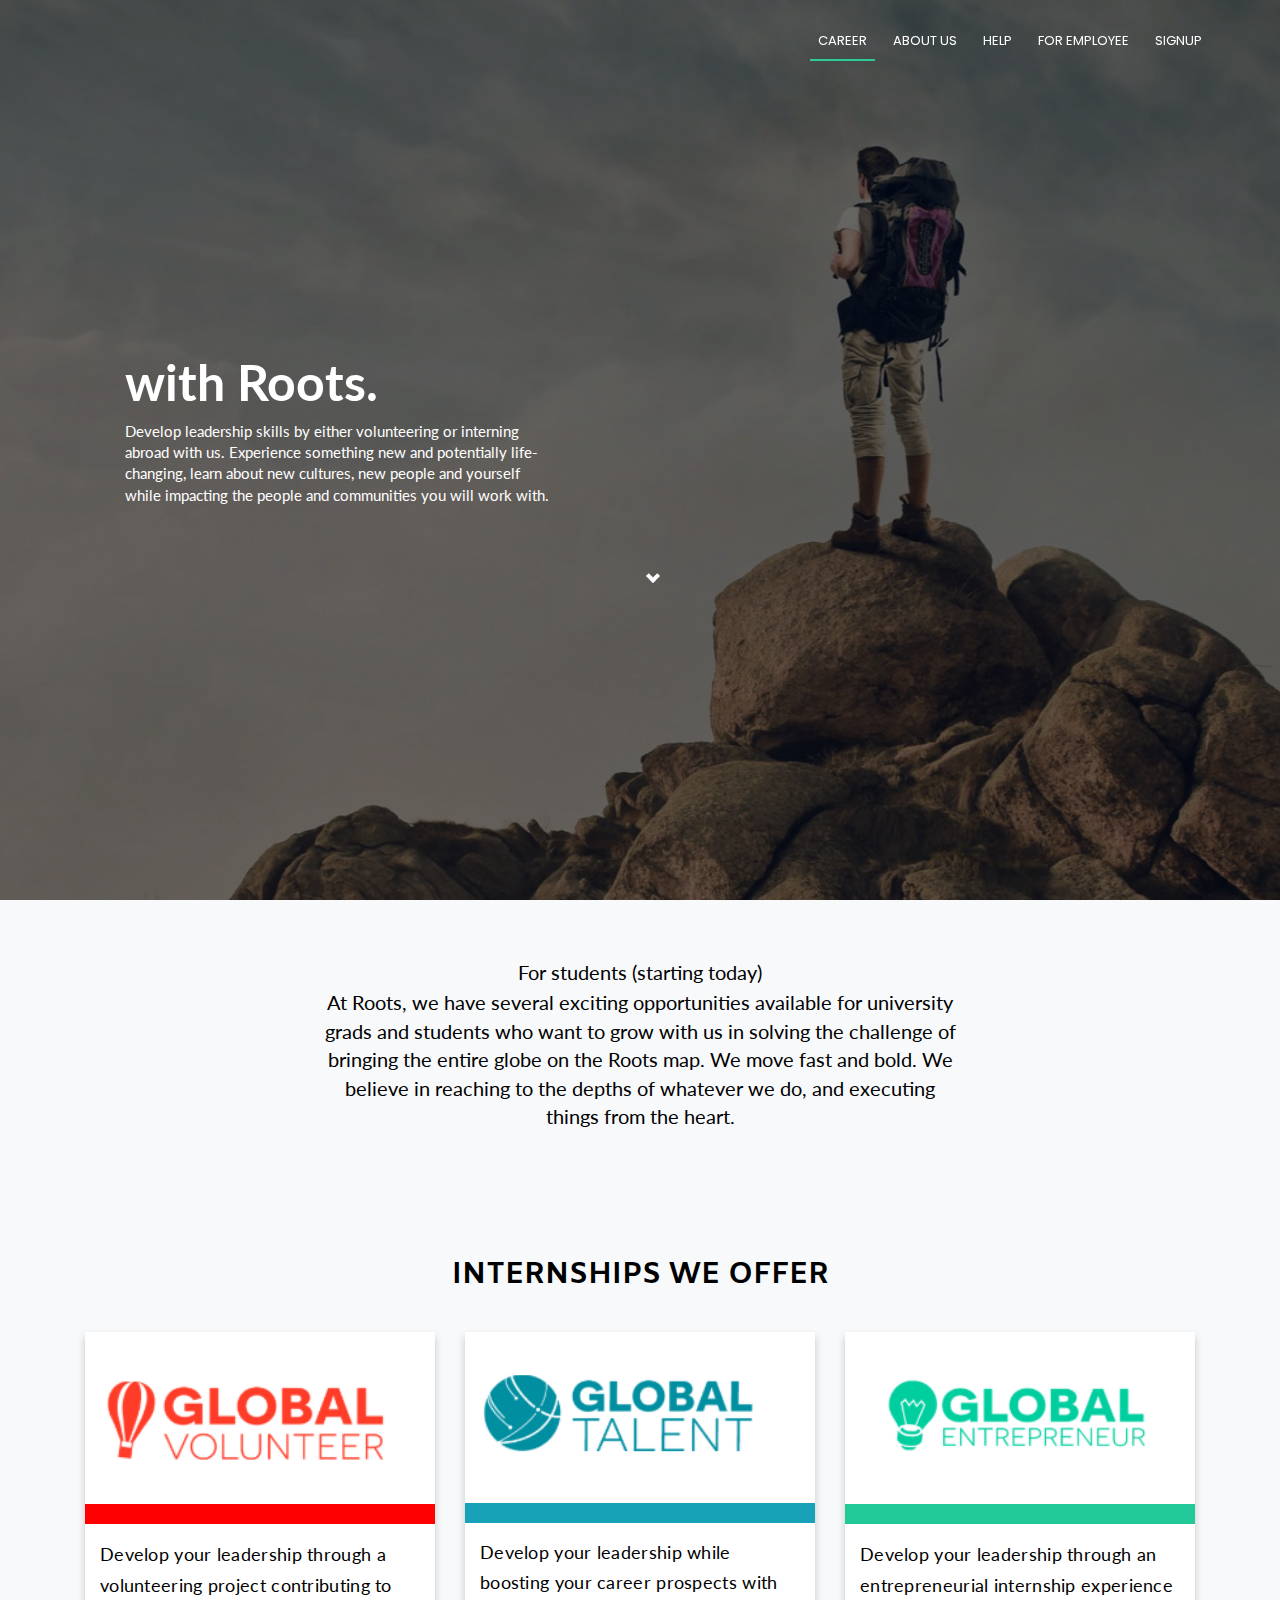
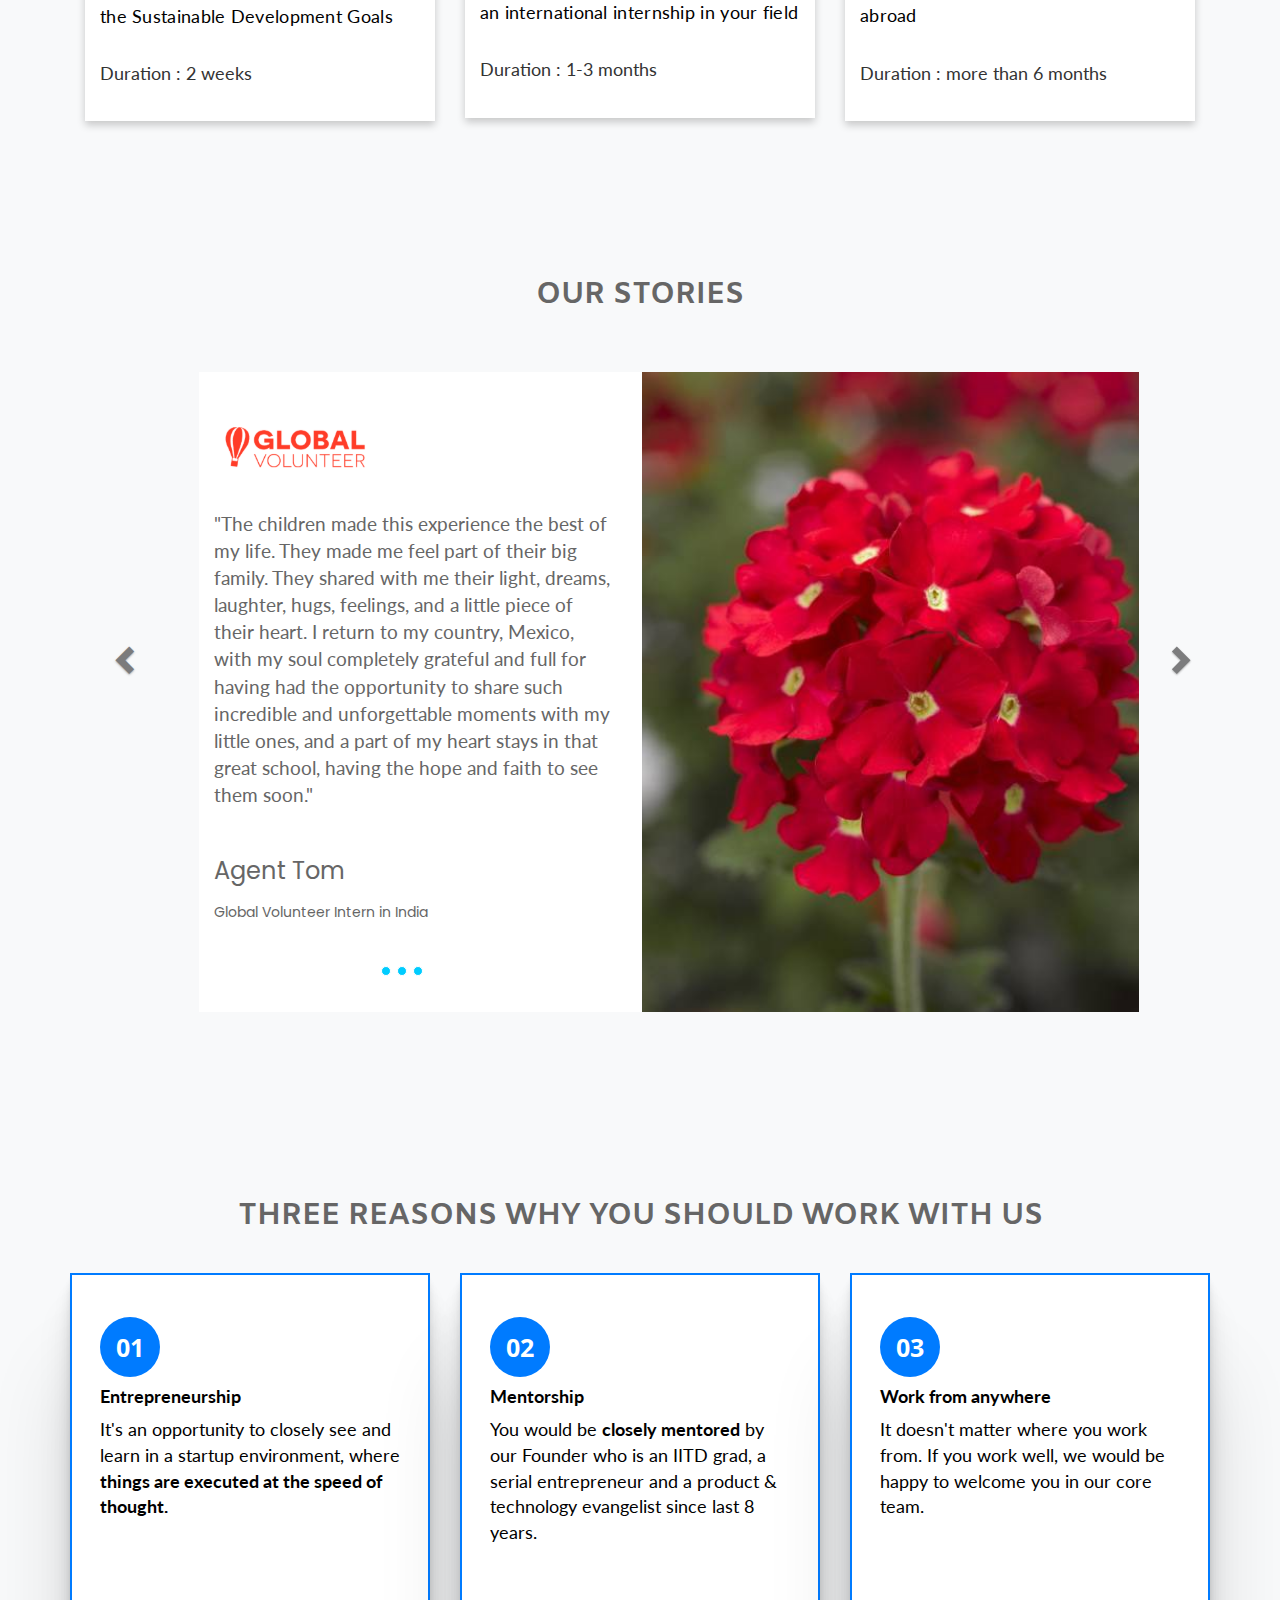
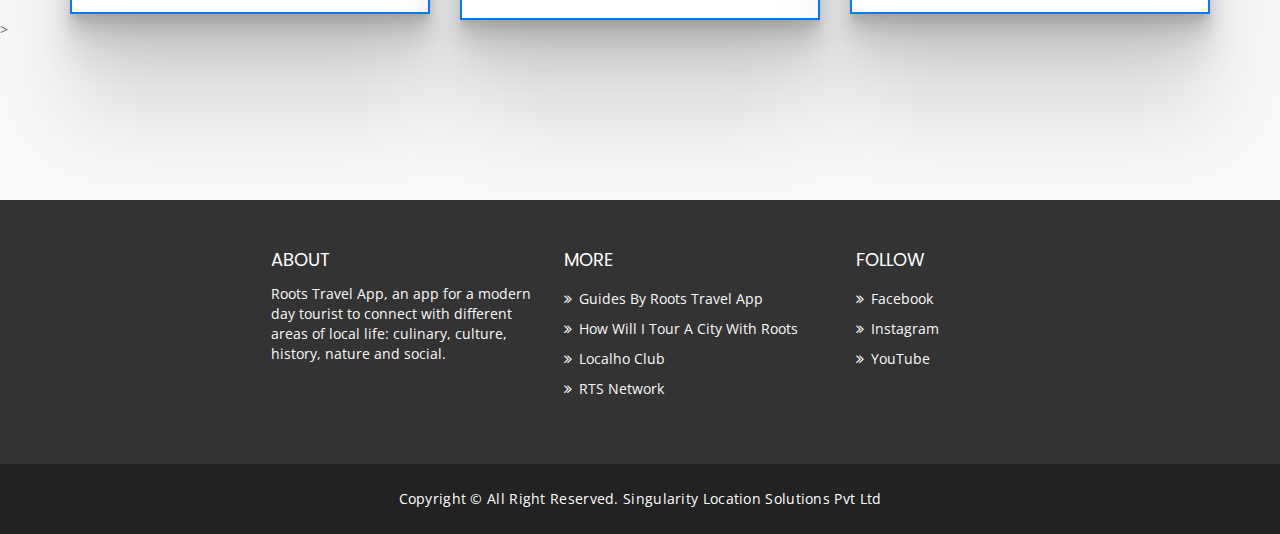
==== index.html @ 1eeaf6f6 "third commit" ====
<!DOCTYPE html>
<html lang="en">
  <head>
    <meta charset="utf-8">
    <meta http-equiv="X-UA-Compatible" content="IE=edge">
    <meta name="viewport" content="width=device-width, initial-scale=1">    
    <title>ROOTS | Career</title>

    <!-- Favicon -->

    <!-- Font awesome -->
    <link href="assets/css/font-awesome.css" rel="stylesheet">
    <!-- Bootstrap -->
  <script src="https://cdnjs.cloudflare.com/ajax/libs/popper.js/1.16.0/umd/popper.min.js"></script>

       <link href="https://fonts.googleapis.com/css?family=Open+Sans:300,300i,400,400i,700,700i|Poppins:300,400,500,700" rel="stylesheet">
        <link href='http://fonts.googleapis.com/css?family=Source+Sans+Pro:300,400,700' rel='stylesheet' type='text/css'>
          <script src="js/modernizr.js"></script> <!-- Modernizr -->


  <script src="https://maxcdn.bootstrapcdn.com/bootstrap/4.4.1/js/bootstrap.min.js"></script>
  


     <link href="lib/animate/animate.min.css" rel="stylesheet">

    <!-- Slick slider -->
    <link rel="stylesheet" type="text/css" href="assets/css/slick.css">          
    <!-- Fancybox slider -->
    <link rel="stylesheet" href="assets/css/jquery.fancybox.css" type="text/css" media="screen" /> 
    <!-- Theme color -->
    <link id="switcher" href="assets/css/theme-color/default-theme.css" rel="stylesheet">          

    <!-- Main style sheet -->
    <link href="assets/css/style.css" rel="stylesheet">    
    <link href='https://fonts.googleapis.com/css?family=Amethysta' rel='stylesheet'>
    <link href='https://fonts.googleapis.com/css?family=Amiko' rel='stylesheet'>
    <link href='https://fonts.googleapis.com/css?family=Lato' rel='stylesheet'>

  <link rel="stylesheet" href="https://maxcdn.bootstrapcdn.com/bootstrap/3.4.1/css/bootstrap.min.css">
  <script src="https://ajax.googleapis.com/ajax/libs/jquery/3.5.1/jquery.min.js"></script>

  <script src="https://cdnjs.cloudflare.com/ajax/libs/popper.js/1.12.6/umd/popper.min.js"></script>

    <link rel="stylesheet" href="https://cdnjs.cloudflare.com/ajax/libs/font-awesome/4.7.0/css/font-awesome.min.css">

   
    <!-- Google Fonts -->
    <link href='https://fonts.googleapis.com/css?family=Montserrat:400,700' rel='stylesheet' type='text/css'>
    <link href='https://fonts.googleapis.com/css?family=Roboto:400,400italic,300,300italic,500,700' rel='stylesheet' type='text/css'>
    


    <!-- HTML5 shim and Respond.js for IE8 support of HTML5 elements and media queries -->
    <!-- WARNING: Respond.js doesn't work if you view the page via file:// -->
    <!--[if lt IE 9]>
      <script src="https://oss.maxcdn.com/html5shiv/3.7.2/html5shiv.min.js"></script>
      <script src="https://oss.maxcdn.com/respond/1.4.2/respond.min.js"></script>
    <![endif]-->
    <style type="text/css">

body {
  background-color: #f8f9fa;
  color: #666666;
  font-family: "Open Sans", sans-serif;
}

a {
  color: #2dc997;
}

a:hover, a:active, a:focus {
  color: #2dca98;
  outline: none;
  text-decoration: none;
}

p {
  padding: 0;
  margin: 0 0 30px 0;
}

h1, h2, h3, h4, h5, h6 {
  font-family: "Poppins", sans-serif;
  font-weight: 400;
  margin: 0 0 20px 0;
  padding: 0;
}

/* Prelaoder */
#preloader {
  left: 0;
  top: 0;
  z-index: 999;
  width: 100%;
  height: 100%;
  overflow: visible;
  background: #fff url("../img/preloader.svg") no-repeat center center;
}

/* Back to top button */
.back-to-top {
  display: none;
  background: rgba(0, 0, 0, 0.2);
  color: #fff;
  padding: 6px 12px 9px 12px;
  font-size: 16px;
  border-radius: 2px;
  right: 15px;
  bottom: 15px;
  transition: background 0.5s;
}

@media (max-width: 768px) {
  .back-to-top {
    bottom: 15px;
  }
}

.back-to-top:focus {
  background: rgba(0, 0, 0, 0.2);
  color: #fff;
  outline: none;
}

.back-to-top:hover {
  background: #2dc997;
  color: #fff;
}

/*--------------------------------------------------------------
# Header
--------------------------------------------------------------*/
#header {
  padding: 30px 0;
  height: 92px;
  position: fixed;
  left: 0;
  top: 0;
  right: 0;
  transition: all 0.5s;
  z-index: 997;
}

#header #logo {
  float: left;
}

#header #logo h1 {
  font-size: 36px;
  margin: 0;
  padding: 6px 0;
  line-height: 1;
  font-family: "Poppins", sans-serif;
  font-weight: 700;
  letter-spacing: 3px;
  text-transform: uppercase;
}

#header #logo h1 a, #header #logo h1 a:hover {
  color: #fff;
}

#header #logo img {
  padding: 0;
  margin: 0;
}

@media (max-width: 768px) {
  #header #logo h1 {
    font-size: 26px;
  }
  #header #logo img {
    max-height: 40px;
  }
}

#header.header-fixed {
  background: rgba(52, 59, 64, 0.9);
  padding: 20px 0;
  height: 72px;
  transition: all 0.5s;
}

/*--------------------------------------------------------------
# Hero Section
--------------------------------------------------------------*/
#hero {
  width: 100%;
  height: 100vh;
  background: url(assets/img/drek.jpeg) top center;
  background-size: cover;
  position: relative;
}

@media (min-width: 1024px) {
  #hero {
    background-attachment: fixed;
  }
}

#hero:before {
  content: "";
  background: rgba(0, 0, 0, 0.6);
  position: absolute;
  bottom: 0;
  top: 0;
  left: 0;
  right: 0;
}

#hero .hero-container {
  position: absolute;
  bottom: 0;
  top: 0;
  margin-top: 5%;
  margin-left: 5%;
  display: flex;
  justify-content: left;
  align-items: left;
  flex-direction: column;
}

#hero h1 {
  margin: 30px 0 10px 0;
  font-size: 48px;
  font-weight: 700;
  line-height: 56px;
  text-transform: uppercase;
  color: #fff;
}

@media (max-width: 768px) {
  #hero h1 {
    font-size: 28px;
    line-height: 36px;
  }
}

#hero h2 {
  color: #eee;
  margin-bottom: 50px;
  font-size: 24px;
}

@media (max-width: 768px) {
  #hero h2 {
    font-size: 18px;
    line-height: 24px;
    margin-bottom: 30px;
  }
}

#hero .btn-get-started {
  font-family: "Poppins", sans-serif;
  text-transform: uppercase;
  font-weight: 500;
  font-size: 16px;
  letter-spacing: 1px;
  display: inline-block;
  padding: 8px 28px;
  border-radius: 50px;
  transition: 0.5s;
  margin: 10px;
  border: 2px solid #fff;
  color: #fff;
}

#hero .btn-get-started:hover {
  background: #2dc997;
  border: 2px solid #2dc997;
}

.ptag
{
  color: #fff;
  font-size: 50px;
  font-family: 'Lato';
  align-content: center;
  margin-top: 20%;
  margin-bottom: 2px;
  margin-left: 5%;
}
.ptag1
{
    margin-left: 5%;
 margin-top: 0px;
  color: #fff;
  font-size: 15px;
  font-family: 'Lato';
  margin-right: 60%;
}
#hov:hover
{
  box-shadow: 0 8px 16px 0 rgba(0,0,0,0.2);


}
.gist
{
    text-align: center;
    margin-left: 25%;
    margin-right: 25%;
    margin-bottom: 0.1%;
    font-size: 20px;
    font-family: 'Lato';
}

.desc
{
      font-family: 'Lato';
      color: #000;

}
.feature-thumb {
    border: 2px solid #f0f0f0;
    padding: 3em 2em;
    border-color: #007bff;
      box-shadow:
  0 2.8px 2.2px rgba(0, 0, 0, 0.034),
  0 6.7px 5.3px rgba(0, 0, 0, 0.048),
  0 12.5px 10px rgba(0, 0, 0, 0.06),
  0 22.3px 17.9px rgba(0, 0, 0, 0.072),
  0 41.8px 33.4px rgba(0, 0, 0, 0.086),
  0 100px 80px rgba(0, 0, 0, 0.12)

  }

  .feature-thumb span {
    background: #007bff;
    border-radius: 50px;
    color: #ffffff;
    font-size: 25px;
    font-weight: bold;
    display: inline-block;
    width: 60px;
    height: 60px;
    line-height: 60px;
    text-align: center;
    margin-bottom: 0px;
  }

  .feature-thumb h3 {
    margin: 10px 0;
  }
.highlights
{
    color: #000;
    font-family: 'Lato';
    margin-top: 20px;
    font-size: 18px;
}
.highlights1
{
  color: #000;
  font-family: 'Lato';
  font-size: 18px;
}

.nav-menu, .nav-menu * {
  margin: 0;
  padding: 0;
  list-style: none;
}

.nav-menu ul {
  position: absolute;
  display: none;
  top: 100%;
  left: 0;
  z-index: 99;
}

.nav-menu li {
  position: relative;
  white-space: nowrap;
}

.nav-menu > li {
  float: left;
}

.nav-menu li:hover > ul,
.nav-menu li.sfHover > ul {
  display: block;
}

.nav-menu ul ul {
  top: 0;
  left: 100%;
}

.nav-menu ul li {
  min-width: 180px;
}

/* Nav Menu Arrows */
.sf-arrows .sf-with-ul {
  padding-right: 30px;
}

.sf-arrows .sf-with-ul:after {
  content: "\f107";
  position: absolute;
  right: 15px;
  font-family: FontAwesome;
  font-style: normal;
  font-weight: normal;
}

.sf-arrows ul .sf-with-ul:after {
  content: "\f105";
}

/* Nav Meu Container */
#nav-menu-container {
  float: right;
  margin: 0;
}

@media (max-width: 768px) {
  #nav-menu-container {
    display: none;
  }
}

/* Nav Meu Styling */
.nav-menu a {
  padding: 0 8px 10px 8px;
  text-decoration: none;
  display: inline-block;
  color: #fff;
  font-family: "Poppins", sans-serif;
  font-weight: 400;
  text-transform: uppercase;
  font-size: 13px;
  outline: none;
}

.nav-menu > li {
  margin-left: 10px;
}

.nav-menu > li > a:before {
  content: "";
  position: absolute;
  width: 100%;
  height: 2px;
  bottom: 0;
  left: 0;
  background-color: #2dc997;
  visibility: hidden;
  -webkit-transform: scaleX(0);
  transform: scaleX(0);
  -webkit-transition: all 0.3s ease-in-out 0s;
  transition: all 0.3s ease-in-out 0s;
}

.nav-menu a:hover:before, .nav-menu li:hover > a:before, .nav-menu .menu-active > a:before {
  visibility: visible;
  -webkit-transform: scaleX(1);
  transform: scaleX(1);
}

.nav-menu ul {
  margin: 4px 0 0 0;
  border: 1px solid #e7e7e7;
}

.nav-menu ul li {
  background: #fff;
}

.nav-menu ul li:first-child {
  border-top: 0;
}

.nav-menu ul li a {
  padding: 10px;
  color: #333;
  transition: 0.3s;
  display: block;
  font-size: 13px;
  text-transform: none;
}

.nav-menu ul li a:hover {
  background: #2dc997;
  color: #fff;
}

.nav-menu ul ul {
  margin: 0;
}

/* Mobile Nav Toggle */
#mobile-nav-toggle {
  position: fixed;
  right: 0;
  top: 0;
  z-index: 999;
  margin: 20px 20px 0 0;
  border: 0;
  background: none;
  font-size: 24px;
  display: none;
  transition: all 0.4s;
  outline: none;
  cursor: pointer;
}

#mobile-nav-toggle i {
  color: #fff;
}

@media (max-width: 768px) {
  #mobile-nav-toggle {
    display: inline;
  }
}

/* Mobile Nav Styling */
#mobile-nav {
  position: fixed;
  top: 0;
  padding-top: 18px;
  bottom: 0;
  z-index: 998;
  background: rgba(52, 59, 64, 0.9);
  left: -260px;
  width: 260px;
  overflow-y: auto;
  transition: 0.4s;
}

#mobile-nav ul {
  padding: 0;
  margin: 0;
  list-style: none;
}

#mobile-nav ul li {
  position: relative;
}

#mobile-nav ul li a {
  color: #fff;
  font-size: 16px;
  overflow: hidden;
  padding: 10px 22px 10px 15px;
  position: relative;
  text-decoration: none;
  width: 100%;
  display: block;
  outline: none;
}

#mobile-nav ul li a:hover {
  color: #fff;
}

#mobile-nav ul li li {
  padding-left: 30px;
}

#mobile-nav ul .menu-has-children i {
  position: absolute;
  right: 0;
  z-index: 99;
  padding: 15px;
  cursor: pointer;
  color: #fff;
}

#mobile-nav ul .menu-has-children i.fa-chevron-up {
  color: #2dc997;
}

#mobile-nav ul .menu-item-active {
  color: #2dc997;
}

#mobile-body-overly {
  width: 100%;
  height: 100%;
  z-index: 997;
  top: 0;
  left: 0;
  position: fixed;
  background: rgba(52, 59, 64, 0.9);
  display: none;
}

/* Mobile Nav body classes */
body.mobile-nav-active {
  overflow: hidden;
}

body.mobile-nav-active #mobile-nav {
  left: 0;
}

body.mobile-nav-active #mobile-nav-toggle {
  color: #fff;
}
.cd-title h1 {
  font-size: 1.0rem;
  font-weight: 500;
}
.cd-intro {
  width: 90%;
  max-width: 768px;
  text-align: left;
}

.cd-intro {
  margin: 4em auto;
}


.cd-words-wrapper {
  text-align: left;
}
.cd-words-wrapper b {
  display: inline-block;
  position: absolute;
  white-space: nowrap;
  margin-top: 16%;
  margin-left: 5%;
}
.cd-words-wrapper b.is-visible {
}
.no-js .cd-words-wrapper b {
  opacity: 0;
}
.no-js .cd-words-wrapper b.is-visible {
  opacity: 1;
}
.cd-headline.scale b {
  opacity: 0;
}
.cd-headline.scale i {

  opacity: 0;
  -webkit-transform: scale(0);
  -moz-transform: scale(0);
  -ms-transform: scale(0);
  -o-transform: scale(0);
  transform: scale(0);
}
.is-visible .cd-headline.scale i {
  opacity: 1;
}
.cd-headline.scale i.in {
  -webkit-animation: scale-up 0.6s forwards;
  -moz-animation: scale-up 0.6s forwards;
  animation: scale-up 0.6s forwards;
}
.cd-headline.scale i.out {
  -webkit-animation: scale-down 0.6s forwards;
  -moz-animation: scale-down 0.6s forwards;
  animation: scale-down 0.6s forwards;
}

.no-csstransitions .cd-headline.scale i {
  -webkit-transform: scale(1);
  -moz-transform: scale(1);
  -ms-transform: scale(1);
  -o-transform: scale(1);
  transform: scale(1);
  opacity: 0;
}

.no-csstransitions .cd-headline.scale .is-visible i {
  opacity: 1;
}

@-webkit-keyframes scale-up {
  0% {
    -webkit-transform: scale(0);
    opacity: 0;
  }
  60% {
    -webkit-transform: scale(1.2);
    opacity: 1;
  }
  100% {
    -webkit-transform: scale(1);
    opacity: 1;
  }
}
@-moz-keyframes scale-up {
  0% {
    -moz-transform: scale(0);
    opacity: 0;
  }
  60% {
    -moz-transform: scale(1.2);
    opacity: 1;
  }
  100% {
    -moz-transform: scale(1);
    opacity: 1;
  }
}
@keyframes scale-up {
  0% {
    -webkit-transform: scale(0);
    -moz-transform: scale(0);
    -ms-transform: scale(0);
    -o-transform: scale(0);
    transform: scale(0);
    opacity: 0;
  }
  60% {
    -webkit-transform: scale(1.2);
    -moz-transform: scale(1.2);
    -ms-transform: scale(1.2);
    -o-transform: scale(1.2);
    transform: scale(1.2);
    opacity: 1;
  }
  100% {
    -webkit-transform: scale(1);
    -moz-transform: scale(1);
    -ms-transform: scale(1);
    -o-transform: scale(1);
    transform: scale(1);
    opacity: 1;
  }
}
@-webkit-keyframes scale-down {
  0% {
    -webkit-transform: scale(1);
    opacity: 1;
  }
  60% {
    -webkit-transform: scale(0);
    opacity: 0;
  }
}
@-moz-keyframes scale-down {
  0% {
    -moz-transform: scale(1);
    opacity: 1;
  }
  60% {
    -moz-transform: scale(0);
    opacity: 0;
  }
}
@keyframes scale-down {
  0% {
    -webkit-transform: scale(1);
    -moz-transform: scale(1);
    -ms-transform: scale(1);
    -o-transform: scale(1);
    transform: scale(1);
    opacity: 1;
  }
  60% {
    -webkit-transform: scale(0);
    -moz-transform: scale(0);
    -ms-transform: scale(0);
    -o-transform: scale(0);
    transform: scale(0);
    opacity: 0;
  }
}


.arrow {
  border: solid white;
  border-width: 0 4px 4px 0;
  display: inline-block;
  padding: 3px;
}

.down {
  transform: rotate(45deg);
  -webkit-transform: rotate(45deg);
}

.bounce {
  -moz-animation: bounce 3s infinite;
  -webkit-animation: bounce 3s infinite;
  animation: bounce 3s infinite;
}
@-moz-keyframes bounce {
  0%, 20%, 50%, 80%, 100% {
    -moz-transform: translateY(0);
    transform: translateY(0);
  }
  40% {
    -moz-transform: translateY(-30px);
    transform: translateY(-30px);
  }
  60% {
    -moz-transform: translateY(-15px);
    transform: translateY(-15px);
  }
}
@-webkit-keyframes bounce {
  0%, 20%, 50%, 80%, 100% {
    -webkit-transform: translateY(0);
    transform: translateY(0);
  }
  40% {
    -webkit-transform: translateY(-30px);
    transform: translateY(-30px);
  }
  60% {
    -webkit-transform: translateY(-15px);
    transform: translateY(-15px);
  }
}
@keyframes bounce {
  0%, 20%, 50%, 80%, 100% {
    -moz-transform: translateY(0);
    -ms-transform: translateY(0);
    -webkit-transform: translateY(0);
    transform: translateY(0);
  }
  40% {
    -moz-transform: translateY(-30px);
    -ms-transform: translateY(-30px);
    -webkit-transform: translateY(-30px);
    transform: translateY(-30px);
  }
  60% {
    -moz-transform: translateY(-15px);
    -ms-transform: translateY(-15px);
    -webkit-transform: translateY(-15px);
    transform: translateY(-15px);
  }
}

.card-horizontal {
    display: flex;
    flex: 1 1 auto;
}
#myCarousel {margin-left: 30px; margin-right: 30px;}

.carousel-control {
  top: 5%;


}
.carousel-inner {
  width: 940px;
  height: 640px;
}
.carousel-control.left, .carousel-control.right {
  background: none;
  color: #000;
  border: none;
  height: 500px;

}
.carousel-control.left {margin-left: -145px; color: black;}
.carousel-control.right {margin-right: -145px; color: black;}

.carousel-indicators .active
{
  background-color: #3a5cbf;
}
.carousel-indicators li
{
  background-color: #00ccff;
}
    </style>
  </head>
  <body> 

<script src="js/jquery-2.1.1.js"></script>
<script src="js/main.js"></script> <!-- Resource jQuery -->

<header id="header">
    <div class="container">

      <div id="logo" >
        <!--<a href="#hero"><img src="img/log.png" height="60%" width="70%" alt="" title="" /></img></a>-->
        <!-- Uncomment below if you prefer to use a text logo -->
        <!--<h1><a href="#hero">Regna</a></h1>-->
      </div>

      <nav id="nav-menu-container">
        <ul class="nav-menu">
          <li class="menu-active"><a href="#">Career</a></li>
          <li><a href="#">About Us</a></li>
          <li><a href="#">Help</a></li>
          <li><a href="#">For Employee</a></li>
          <li><a href="#">SignUp</a></li>
        </ul>
      </nav><!-- #nav-menu-container -->
    </div>
  </header><!-- #header -->
  
  <section id="hero">
    <div class="hero-container">
     
<!-- cd-intro -->
    <h1 class="cd-headline letters scale">
      <span class="cd-words-wrapper">
        <b class="is-visible" style="font-family: 'Lato';text-transform: none;" >Volunteer</b>
        <b style="font-family: 'Lato';text-transform: none;">Intern</b>
        <b style="font-family: 'Lato';text-transform: none;">Experience</b>
        <b style="font-family: 'Lato';text-transform: none;">Impact</b>
        <b style="font-family: 'Lato';text-transform: none;">Learn</b>
        <b style="font-family: 'Lato';text-transform: none;">Develop Your Leadership</b>
      </span>
    </h1>

     <p class="ptag"><b>with Roots.</b></p>
      <p class="ptag1">Develop leadership skills by either volunteering or interning abroad with us. Experience something new and potentially life-changing, learn about new cultures, new people and yourself while impacting the people and communities you will work with.
</p>
 <p class="bounce"style="margin-top: 30px;margin-left: 48%;"><a href="#mydiv1" style="color: #000;" /><i class="arrow down"></i></p>

</div>
    </div>
  </section>
  <!-- End service  -->

 
 <div id="mydiv1" style="margin-top: 3%;">
  <br>
 <p class="gist">For students (starting today)</p>
  <p class="gist">At Roots, we have several exciting opportunities available for university grads and students who want to grow with us in solving the challenge of bringing the entire globe on the Roots map. We move fast and bold. We believe in reaching to the depths of whatever we do, and executing things from the heart.</p></div>


  <h2 style="text-align: center;font-family: 'Amiko';margin-top: 10%;"><b>INTERNSHIPS WE OFFER</b></h2><br>
 <section>
    <div class="container">
      <div class="row">
        <div class="col-lg-12 col-md-12">
          <div class="mu-latest-courses-content">
              <div class="col-lg-4 col-md-4 col-xs-12">
                <div class="mu-latest-course-single" id="hov" style="box-shadow: 0 4px 8px 0 rgba(0,0,0,0.2);margin-bottom: 10px;">
                  <figure class="mu-latest-course-img">
                    <a href="#"><img src="assets/img/globalv.png" alt="global volunteer"></a>
                    <figcaption class="mu-latest-course-imgcaption"style="background-color: #FF0000;">
                    </figcaption>
                  </figure>
                  <div class="mu-latest-course-single-content">
                    <p class="desc" style="font-size: 18px;">Develop your leadership through a volunteering project contributing to the Sustainable Development Goals</p>
                    <h4 class="desc" style="font-size: 18px;">Duration : 2 weeks</h4>
                  </div>
                </div>
              </div>
              <div class="col-lg-4 col-md-4 col-xs-12">
                <div class="mu-latest-course-single" style="box-shadow: 0 4px 8px 0 rgba(0,0,0,0.2);margin-bottom: 10px;">
                  <figure class="mu-latest-course-img">
                    <a href="#"><img src="assets/img/globalt.png" alt="global talent"></a>
                    <figcaption class="mu-latest-course-imgcaption"style="background-color: #17a2b8;">
                    </figcaption>
                  </figure>
                  <div class="mu-latest-course-single-content">
                    <p class="desc" style="font-size: 17.5px;">Develop your leadership while boosting your career prospects with an international internship in your field</p>
                    <h4 class="desc" style="font-size: 18px;">Duration : 1-3 months</h4>
                  </div>
                </div>
              </div>
              <div class="col-lg-4 col-md-4 col-xs-12">
                <div class="mu-latest-course-single" style="box-shadow: 0 4px 8px 0 rgba(0,0,0,0.2);margin-bottom: 10px;">
                  <figure class="mu-latest-course-img">
                    <a href="#"><img src="assets/img/gee.png" alt="global entrepreneur"></a>
                    <figcaption class="mu-latest-course-imgcaption"style="background-color: #20c997;">
                    </figcaption>
                  </figure>
                  <div class="mu-latest-course-single-content">
                    <p class="desc" style="font-size: 18px;">Develop your leadership through an entrepreneurial internship experience abroad</p>
                    <h4 class="desc" style="font-size: 18px;">Duration : more than 6 months</h4>
                  </div>
                  </div>
                </div>
              </div>
              </div>
              </div>
            </div>
  </section><br>


 <!-- <script type="text/javascript">
    function myfunction()
    {
      var num=document.getElementById("managem").value;
      if (num=='manage') {
        localStorage.setItem( 'objectToPass', "hello" );
      }
    }

  </script>-->
  
  <h2 style="text-align: center;font-family: 'Amiko';margin-top: 10%;"><b>OUR STORIES</b></h2><br>
<br>
<section>
  <div class="container-fluid" style="margin-left: 12%;margin-right: 10%;">
  <div id="myCarousel" class="carousel slide" data-ride="carousel" data-interval="3000"> <!-- slider -->
        <ol class="carousel-indicators" style="text-align: left;">
      <li data-target="#myCarousel" data-slide-to="0" ></li>
      <li data-target="#myCarousel" data-slide-to="1"></li>
      <li data-target="#myCarousel" data-slide-to="2" ></li>
    </ol>

        <div class="carousel-inner">
          <div class="active item"> <!-- item 1 -->
            <div class="row" style="width: 110%;">
        <div class="col-12 mt-3" >
            <div class="card">
                <div class="card-horizontal" style="background-color: #fff;">
                  <div class="card-body" style="margin: 30px;">
                        <img src="assets/img/globalv.png" alt="global volunteer" height="15%" >
                        <br><br>
                        <p class="card-text" style="font-family: 'Lato';font-size: 19px;">"The children made this experience the best of my life. They made me feel part of their big family. They shared with me their light, dreams, laughter, hugs, feelings, and a little piece of their heart. I return to my country, Mexico, with my soul completely grateful and full for having had the opportunity to share such incredible and unforgettable moments with my little ones, and a part of my heart stays in that great school, having the hope and faith to see them soon."</p><br>
                        <h3>Agent Tom</h3>
                        <h5>Global Volunteer Intern in India</h5>
                    </div>
                    <div class="img-square-wrapper">
                        <img class="" src="assets/img/dummy2.jpeg" height="640px" alt="Card image cap">
                    </div>
                    
                </div>
            </div>
        </div>
    </div>
  
          </div> <!-- end item -->
          <div class="item"> <!-- item 2 -->
            <div class="row" style="width: 110%;">
        <div class="col-12 mt-3" >
            <div class="card">
                <div class="card-horizontal" style="background-color: #fff;">
                  <div class="card-body" style="margin: 30px;">
                        <img src="assets/img/gee.png" alt="global volunteer" height="15%" >
                        <br><br>
                        <p class="card-text" style="font-family: 'Lato';font-size: 19px;">"The children made this experience the best of my life. They made me feel part of their big family. They shared with me their light, dreams, laughter, hugs, feelings, and a little piece of their heart. I return to my country, Mexico, with my soul completely grateful and full for having had the opportunity to share such incredible and unforgettable moments with my little ones, and a part of my heart stays in that great school, having the hope and faith to see them soon."</p><br>
                        <h3>Agent Tom</h3>
                        <h5>Global Volunteer Intern in India</h5>
                    </div>
                    <div class="img-square-wrapper">
                        <img class="" src="assets/img/dummyimg.png" height="640px" alt="Card image cap">
                    </div>
                    
                </div>
            </div>
        </div>
    </div>

          </div> <!-- end item -->
          <div class="item"> <!-- item 3 -->
            <div class="row" style="width: 110%;">
        <div class="col-12 mt-3" >
            <div class="card">
                <div class="card-horizontal" style="background-color: #fff;">
                  <div class="card-body" style="margin: 30px;">
                        <img src="assets/img/globalt.png" alt="global volunteer" height="15%" >
                        <br><br>
                        <p class="card-text" style="font-family: 'Lato';font-size: 19px;">"The children made this experience the best of my life. They made me feel part of their big family. They shared with me their light, dreams, laughter, hugs, feelings, and a little piece of their heart. I return to my country, Mexico, with my soul completely grateful and full for having had the opportunity to share such incredible and unforgettable moments with my little ones, and a part of my heart stays in that great school, having the hope and faith to see them soon."</p><br>
                        <h3>Agent Tom</h3>
                        <h5>Global Volunteer Intern in India</h5>
                    </div>
                    <div class="img-square-wrapper">
                        <img class="" src="assets/img/dummy2.jpeg" height="640px" alt="Card image cap">
                    </div>
                    
                </div>
            </div>
        </div>
          </div> <!-- end item -->
        </div>
        </div> <!-- end carousel inner -->
            <a class="left carousel-control" href="#myCarousel" data-slide="prev">
      <span class="glyphicon glyphicon-chevron-left"></span>
      <span class="sr-only">Previous</span>
    </a>
    <a class="right carousel-control" href="#myCarousel" data-slide="next">
      <span class="glyphicon glyphicon-chevron-right"></span>
      <span class="sr-only">Next</span>
    </a>

      </div>
    </div>
</section>
<script>
    $(function(){

        $('.carousel-control').click(function(e){
            e.preventDefault();
            $('#myCarousel').carousel( $(this).data() );
        });

    });//END document.ready
</script>

<br><br><br>
  <h2 style="text-align: center;font-family: 'Amiko';margin-top: 10%;"><b>THREE REASONS WHY YOU SHOULD WORK WITH US</b></h2><br>
 <section id="feature">
          <div class="container">
               <div class="row">

                    <div class="col-md-4 col-sm-4">
                         <div class="feature-thumb"style="background-color: #fff;">
                              <span>01</span>
                              <h3 class="highlights"><b>Entrepreneurship</b></h3>
                              <p class="highlights1">It's an opportunity to closely see and learn in a startup environment, where <b>things are executed at the speed of thought.</b></p><br>
                         </div>
                    </div>

                    <div class="col-md-4 col-sm-4">
                         <div class="feature-thumb" style="background-color: #fff;">
                              <span>02</span>
                              <h3 class="highlights"><b>Mentorship</b></h3>
                              <p class="highlights1">You would be <b>closely mentored</b> by our Founder who is an IITD grad, a serial entrepreneur and a product & technology evangelist since last 8 years.</p>
                         </div>
                    </div>

                    <div class="col-md-4 col-sm-4">
                         <div class="feature-thumb" style="background-color: #fff;">
                              <span>03</span>
                              <h3 class="highlights"><b>Work from anywhere</b></h3>
                              <p class="highlights1">It doesn't matter where you work from. If you work well, we would be happy to welcome you in our core team.</p><br>
                         </div>
                    </div>

               </div>
          </div>
     </section>
</div>>
  <!-- End about us counter -->
  <!-- Start features section -->
  <br><br><br>
  <br><br><br>
  <br><br><br>
  <!-- Start latest course section -->
  <!-- Start footer -->
  <footer id="mu-footer">
    <!-- start footer top -->
    <div class="mu-footer-top">
      <div class="container" style="margin-left: 20%;">
        <div class="mu-footer-top-area">
          <div class="row">
            <div class="col-lg-3 col-md-3 col-sm-3">
              <div class="mu-footer-widget">
                <h4>ABOUT</h4>
                <p>Roots Travel App, an app for a modern day tourist to connect with different areas of local life: culinary, culture, history, nature and social.</p>
              </div>
            </div>
            <div class="col-lg-3 col-md-3 col-sm-3">
              <div class="mu-footer-widget">
                <h4>MORE</h4>
                <ul>
                  <li><a href="">Guides by Roots Travel App</a></li>
                  <li><a href="#">How will I tour a city with Roots</a></li>
                  <li><a href="">Localho club</a></li>
                  <li><a href="">RTS Network</a></li>
                </ul>
              </div>
            </div>
             <div class="col-lg-3 col-md-3 col-sm-3">
              <div class="mu-footer-widget">
                <h4>FOLLOW</h4>
                <ul>
                  <li><a href="">Facebook</a></li>
                  <li><a href="#">Instagram</a></li>
                  <li><a href="">YouTube</a></li>
                </ul>
              </div>
            </div>
            </div>
        </div>
      </div>
    </div>
    <!-- end footer top -->
    <!-- start footer bottom -->
    <div class="mu-footer-bottom">
      <div class="container">
        <div class="mu-footer-bottom-area">
          <p>Copyright &copy; All Right Reserved. Singularity Location Solutions Pvt Ltd</p>
        </div>
      </div>
    </div>
    <!-- end footer bottom -->
  </footer>
  <!-- End footer -->
  
  <!-- jQuery library -->
  <script src="assets/js/jquery.min.js"></script>  
  <!-- Include all compiled plugins (below), or include individual files as needed -->
  <script src="assets/js/bootstrap.js"></script>   
  <!-- Slick slider -->
  <script type="text/javascript" src="assets/js/slick.js"></script>
  <!-- Counter -->
  <script type="text/javascript" src="assets/js/waypoints.js"></script>
  <script type="text/javascript" src="assets/js/jquery.counterup.js"></script>  
  <!-- Mixit slider -->
  <script type="text/javascript" src="assets/js/jquery.mixitup.js"></script>
  <!-- Add fancyBox -->        
  <script type="text/javascript" src="assets/js/jquery.fancybox.pack.js"></script>
  
  
  <!-- Custom js -->
  <script src="lib/jquery/jquery.min.js"></script>
  <script src="lib/easing/easing.min.js"></script>
  <script src="lib/wow/wow.min.js"></script>
  <script src="lib/waypoints/waypoints.min.js"></script>
  <script src="lib/counterup/counterup.min.js"></script>
  <script src="lib/superfish/hoverIntent.js"></script>
  <script src="lib/superfish/superfish.min.js"></script>

  <!-- Contact Form JavaScript File -->

  <!-- Template Main Javascript File -->
  <script src="js1/main.js"></script>


  </body>
</html>
---- assets/css/theme-color/default-theme.css ----
/*=======================================
Template Design By MarkUps.
Author URI : http://www.markups.io/
========================================*/
.scrollToTop {
  background-color: #01bafd;
  border: 2px solid #01bafd;
}

.mu-read-more-btn:hover, .mu-read-more-btn:focus {
  background-color: #01bafd;
  border-color: #01bafd;
}

.mu-post-btn:hover, .mu-post-btn:focus {
  background-color: #01bafd;
  border-color: #01bafd;
}

#mu-header .mu-header-area .mu-header-top-right .mu-top-social-nav li a:hover, #mu-header .mu-header-area .mu-header-top-right .mu-top-social-nav li a:focus {
  color: #01bafd;
}

#mu-menu .navbar-header .navbar-brand i {
  color: #01bafd;
}
#mu-menu .navbar-default .navbar-nav li > a:hover, #mu-menu .navbar-default .navbar-nav li > a:focus {
  border-color: #01bafd;
  color: #01bafd;
}
#mu-menu .navbar-default .navbar-nav li .dropdown-menu {
  border-top: 2px solid #01bafd;
}
#mu-menu .navbar-default .navbar-nav li .dropdown-menu li a:hover, #mu-menu .navbar-default .navbar-nav li .dropdown-menu li a:focus {
  background-color: #01bafd;
}
#mu-menu .navbar-default .navbar-nav .open a:hover, #mu-menu .navbar-default .navbar-nav .open a:focus {
  background-color: #01bafd;
}

#mu-menu .navbar-default .navbar-nav > .active > a, #mu-menu .navbar-default .navbar-nav > .active > a:hover, #mu-menu .navbar-default .navbar-nav > .active > a:focus {
  color: #01bafd;
  border-bottom: 2px solid #01bafd;
  background-color: transparent;
}

#mu-search .mu-search-area .mu-search-close {
  background-color: #01bafd;
}

#mu-slider .mu-slider-single .mu-slider-content span {
  background-color: #01bafd;
}
#mu-slider .slick-prev,
#mu-slider .slick-next {
  background-color: #01bafd;
}

#mu-features .mu-features-area .mu-features-content .mu-single-feature span {
  color: #01bafd;
  border: 1px solid #01bafd;
}
#mu-features .mu-features-area .mu-features-content .mu-single-feature a:hover, #mu-features .mu-features-area .mu-features-content .mu-single-feature a:focus {
  color: #01bafd;
  border-color: #01bafd;
}

#mu-latest-courses .mu-latest-courses-area .mu-latest-courses-content .slick-dots .slick-active {
  background-color: #01bafd;
}

.mu-latest-course-single .mu-latest-course-img .mu-latest-course-imgcaption a:hover, .mu-latest-course-single .mu-latest-course-img .mu-latest-course-imgcaption a:focus {
  color: #01bafd;
}
.mu-latest-course-single .mu-latest-course-single-content h4 a:hover, .mu-latest-course-single .mu-latest-course-single-content h4 a:focus {
  color: #01bafd;
}
.mu-latest-course-single .mu-latest-course-single-content .mu-latest-course-single-contbottom .mu-course-details {
  color: #01bafd;
}

#mu-our-teacher .mu-our-teacher-area .mu-our-teacher-content .mu-our-teacher-single .mu-our-teacher-img .mu-our-teacher-social {
  background-color: #01bafd;
}
#mu-our-teacher .mu-our-teacher-area .mu-our-teacher-content .mu-our-teacher-single .mu-our-teacher-img .mu-our-teacher-social a:hover, #mu-our-teacher .mu-our-teacher-area .mu-our-teacher-content .mu-our-teacher-single .mu-our-teacher-img .mu-our-teacher-social a:focus {
  color: #01bafd;
}

#mu-testimonial .mu-testimonial-area .mu-testimonial-content .mu-testimonial-item .mu-testimonial-info span {
  color: #01bafd;
}
#mu-testimonial .mu-testimonial-area .mu-testimonial-content .slick-dots .slick-active {
  background-color: #01bafd;
}

.mu-blog-single-item .mu-blog-single-img .mu-blog-caption h3 a:hover {
  color: #01bafd;
}
.mu-blog-single-item .mu-blog-meta a:hover, .mu-blog-single-item .mu-blog-meta a:focus {
  color: #01bafd;
}
.mu-blog-single-item .mu-blog-description a:hover, .mu-blog-single-item .mu-blog-description a:focus {
  border-color: #01bafd;
}

#mu-page-breadcrumb .mu-page-breadcrumb-area .breadcrumb .active {
  color: #01bafd;
}

#mu-course-content {
  background-color: #f8f8f8;
  display: inline;
  float: left;
  padding: 100px 0;
  width: 100%;
}
#mu-course-content .mu-course-content-area {
  display: inline;
  float: left;
  width: 100%;
}
#mu-course-content .mu-course-content-area .mu-course-container {
  display: inline;
  float: left;
  width: 100%;
}
#mu-course-content .mu-course-content-area .mu-course-container .mu-latest-course-single {
  border: 1px solid #ccc;
  margin-bottom: 30px;
}
#mu-course-content .mu-course-content-area .mu-sidebar .mu-single-sidebar .mu-sidebar-catg li a:hover, #mu-course-content .mu-course-content-area .mu-sidebar .mu-single-sidebar .mu-sidebar-catg li a:focus {
  color: #01bafd;
}
#mu-course-content .mu-course-content-area .mu-sidebar .mu-single-sidebar .mu-sidebar-popular-courses .media .media-body .media-heading a:hover, #mu-course-content .mu-course-content-area .mu-sidebar .mu-single-sidebar .mu-sidebar-popular-courses .media .media-body .media-heading a:focus {
  color: #01bafd;
}
#mu-course-content .mu-course-content-area .mu-sidebar .mu-single-sidebar .tag-cloud a:hover, #mu-course-content .mu-course-content-area .mu-sidebar .mu-single-sidebar .tag-cloud a:focus {
  color: #01bafd;
  border-color: #01bafd;
}

.mu-pagination .pagination li a:hover, .mu-pagination .pagination li a:focus {
  background-color: #01bafd;
  border-color: #01bafd;
}
.mu-pagination .pagination .active a {
  background-color: #01bafd;
  border-color: #01bafd;
}

.mu-related-item {
  display: inline;
  float: left;
  margin-top: 30px;
  width: 100%;
}
.mu-related-item .mu-related-item-area #mu-related-item-slide .slick-prev,
.mu-related-item .mu-related-item-area #mu-related-item-slide .slick-next {
  background-color: #01bafd;
}

.mu-blog-single .mu-blog-single-item .mu-blog-tags .mu-news-single-tagnav li a:hover, .mu-blog-single .mu-blog-single-item .mu-blog-tags .mu-news-single-tagnav li a:focus {
  color: #01bafd;
}
.mu-blog-single .mu-blog-single-item .mu-blog-social .mu-news-social-nav li a:hover, .mu-blog-single .mu-blog-single-item .mu-blog-social .mu-news-social-nav li a:focus {
  background-color: #01bafd;
  border-color: #01bafd;
}

.mu-blog-single-navigation a:hover, .mu-blog-single-navigation a:focus {
  background-color: #01bafd;
  border-color: #01bafd;
}

.mu-comments-area {
  display: inline;
  float: left;
  width: 100%;
  margin-top: 20px;
}
.mu-comments-area h3 {
  margin-bottom: 20px;
  padding: 20px;
  border-bottom: 1px solid #ccc;
  padding-left: 0;
}
.mu-comments-area .comments .commentlist li .reply-btn:hover, .mu-comments-area .comments .commentlist li .reply-btn:focus {
  background-color: #01bafd;
  border-color: #01bafd;
}
.mu-comments-area .comments .commentlist li .author-tag {
  background-color: #01bafd;
}
.mu-comments-area .comments .comments-pagination li a:hover, .mu-comments-area .comments .comments-pagination li a:focus {
  color: #01bafd;
}

#mu-gallery .mu-gallery-area .mu-gallery-content {
  width: 100%;
}
#mu-gallery .mu-gallery-area .mu-gallery-content .mu-gallery-top ul li {
  background-color: #01bafd;
  border: 1px solid #01bafd;
}
#mu-gallery .mu-gallery-area .mu-gallery-content .mu-gallery-top ul li:hover, #mu-gallery .mu-gallery-area .mu-gallery-content .mu-gallery-top ul li:focus {
  color: #01bafd;
  border-color: #01bafd;
}
#mu-gallery .mu-gallery-area .mu-gallery-content .mu-gallery-top ul .active {
  color: #01bafd;
  border-color: #01bafd;
}
#mu-gallery .mu-gallery-area .mu-gallery-content .mu-gallery-body ul li .mu-single-gallery .mu-single-gallery-item .mu-single-gallery-info .mu-single-gallery-info-inner a {
  background-color: #01bafd;
}

#mu-contact .mu-contact-area .mu-contact-content .mu-contact-left .contactform input[type="text"]:focus,
#mu-contact .mu-contact-area .mu-contact-content .mu-contact-left .contactform input[type="email"]:focus,
#mu-contact .mu-contact-area .mu-contact-content .mu-contact-left .contactform input[type="url"]:focus {
  border-color: #01bafd;
}
#mu-contact .mu-contact-area .mu-contact-content .mu-contact-left .contactform textarea:focus {
  border-color: #01bafd;
}

#mu-error .mu-error-area h2 {
  color: #01bafd;
}

#mu-footer .mu-footer-top .mu-footer-top-area .mu-footer-widget ul li a:hover, #mu-footer .mu-footer-top .mu-footer-top-area .mu-footer-widget ul li a:focus {
  color: #01bafd;
}
#mu-footer .mu-footer-top .mu-footer-top-area .mu-footer-widget .mu-subscribe-form input[type="email"]:focus {
  border-color: #01bafd;
}
#mu-footer .mu-footer-top .mu-footer-top-area .mu-footer-widget .mu-subscribe-form .mu-subscribe-btn {
  background-color: #01bafd;
}

/*=======================================
Template Design By MarkUps.
Author URI : http://www.markups.io/
========================================*/
---- assets/css/style.css ----
/*
  Template Name: Varsity
  Author : MarkUps
  Author URI: http://www.markups.io/
  Version: 1.0
  Tags: light, white, education, online education, school, college, university multi page, custom-colors, Bootstrap, responsive, html5, css3, Sass, template, web template

*/

/* Table of Content
==================================================
#BASIC TYPOGRAPHY
#HEADER SECTION
#NAVBAR SECTION
#SLIDER SECTION
#SERVICE SECTION
#ABOUT US SECTION
#COUNTER SECTION
#FEATURES SECTION
#LATEST COURSES SECTION
#TEACHER SECTION
#TESTIMONIAL SECTION
#FROM BLOG SECTION
# COURSES PAGE
#BLOG PAGE
#GALLERY PAGE
#CONTACT PAGE
#ERROR  PAGE
#FOOTER SECTION
#RESPONSIVE DESIGN
*/

/* BASE - Base tyles, Variables, Mixins, etc. */
body {
  background-color: #ffffff;
  font-family: "Roboto", sans-serif;
  color: #333333;
  font-size: 16px;
  overflow-x: hidden;
}

.no-padding {
  padding: 0;
}

.no-border {
  border: none;
}

/* MODULES - Individual site components */
ul {
  padding: 0;
  margin: 0;
  list-style: none;
}

a {
  text-decoration: none;
  color: #333333;
}

a:hover,
a:focus {
  outline: none;
  text-decoration: none;
}

h1, h2, h3, h4, h5, h6 {
  font-family: "Montserrat", sans-serif;
}

h2 {
  font-size: 30px;
  font-weight: 700;
  line-height: 40px;
  margin: 0;
}

img {
  border: none;
}

.mu-read-more-btn {
  border: 1px solid #fff;
  color: #fff;
  display: inline-block;
  margin-top: 10px;
  padding: 10px 20px;
  text-transform: uppercase;
  -webkit-transition: all 0.5s;
  -moz-transition: all 0.5s;
  -ms-transition: all 0.5s;
  -o-transition: all 0.5s;
  transition: all 0.5s;
}
.mu-read-more-btn:hover, .mu-read-more-btn:focus {
  color: #fff;
}

.mu-post-btn {
  background-color: transparent;
  border: 1px solid #ccc;
  display: inline-block;
  font-size: 16px;
  padding: 10px 18px;
  -webkit-transition: all 0.5s;
  -moz-transition: all 0.5s;
  -ms-transition: all 0.5s;
  -o-transition: all 0.5s;
  transition: all 0.5s;
}
.mu-post-btn:hover, .mu-post-btn:focus {
  color: #fff;
}

/* LAYOUTS - Page layout styles */
/*==================
 HEADER SECTION
====================*/
#mu-header {
  background-color: #f8f8f8;
  display: inline;
  float: left;
  width: 100%;
}
#mu-header .mu-header-area {
  display: inline;
  float: left;
  padding: 10px 0;
  width: 100%;
}
#mu-header .mu-header-area .mu-header-top-left {
  display: inline;
  float: left;
  width: 100%;
}
#mu-header .mu-header-area .mu-header-top-left .mu-top-email {
  display: inline;
  float: left;
  font-size: 14px;
}
#mu-header .mu-header-area .mu-header-top-left .mu-top-email i {
  margin-right: 5px;
}
#mu-header .mu-header-area .mu-header-top-left .mu-top-phone {
  border-left: 1px solid #ddd;
  display: inline;
  font-size: 14px;
  float: left;
  margin-left: 15px;
  padding-left: 15px;
}
#mu-header .mu-header-area .mu-header-top-left .mu-top-phone i {
  margin-right: 5px;
}
#mu-header .mu-header-area .mu-header-top-right {
  display: inline;
  float: left;
  text-align: right;
  width: 100%;
}
#mu-header .mu-header-area .mu-header-top-right .mu-top-social-nav {
  display: inline-block;
}
#mu-header .mu-header-area .mu-header-top-right .mu-top-social-nav li {
  display: inline-block;
}
#mu-header .mu-header-area .mu-header-top-right .mu-top-social-nav li a {
  display: inline-block;
  font-size: 14px;
  padding: 0 8px;
  -webkit-transition: all 0.5s;
  -moz-transition: all 0.5s;
  -ms-transition: all 0.5s;
  -o-transition: all 0.5s;
  transition: all 0.5s;
}

/*==================
 NAVBAR SECTION
====================*/
#mu-menu {
  display: inline;
  float: left;
  width: 100%;
}
#mu-menu .navbar-header .navbar-brand {
  color: #333;
  font-family: "Montserrat", sans-serif;
  font-size: 26px;
  font-weight: bold;
  text-transform: uppercase;
  padding-top: 20px;
  letter-spacing: 0.5px;
}
#mu-menu .navbar-header .navbar-brand i {
  font-size: 35px;
}
#mu-menu .navbar-header .navbar-brand span {
  margin-left: 4px;
}
#mu-menu .navbar-default {
  background-color: #fff;
  border-radius: 0;
  border-left: none;
  border-right: none;
  margin-bottom: 0px;
}
#mu-menu .navbar-default .navbar-nav li > a {
  border-bottom: 2px solid transparent;
  padding-bottom: 25px;
  padding-top: 25px;
  margin-bottom: -1px;
  -webkit-transition: all 0.5s;
  -moz-transition: all 0.5s;
  -ms-transition: all 0.5s;
  -o-transition: all 0.5s;
  transition: all 0.5s;
}
#mu-menu .navbar-default .navbar-nav li #mu-search-icon:hover, #mu-menu .navbar-default .navbar-nav li #mu-search-icon:focus {
  border: none;
}
#mu-menu .navbar-default .navbar-nav li .dropdown-menu {
  border-radius: 0px;
}
#mu-menu .navbar-default .navbar-nav li .dropdown-menu li a {
  color: #333333;
  padding-top: 10px;
  padding-bottom: 10px;
}
#mu-menu .navbar-default .navbar-nav li .dropdown-menu li a:hover, #mu-menu .navbar-default .navbar-nav li .dropdown-menu li a:focus {
  color: #fff;
}
#mu-menu .navbar-default .navbar-nav .open a:hover, #mu-menu .navbar-default .navbar-nav .open a:focus {
  color: #fff;
}

/* ALL SECTION */
/*scrol to top*/
.scrollToTop {
  border-radius: 4px;
  bottom: 60px;
  color: #fff;
  display: none;
  font-size: 30px;
  line-height: 50px;
  height: 50px;
  font-family: "Montserrat", sans-serif;
  padding: 5px 0;
  position: fixed;
  right: 20px;
  text-align: center;
  text-decoration: none;
  width: 50px;
  z-index: 999;
  -webkit-transition: all 0.5s ease 0s;
  -moz-transition: all 0.5s ease 0s;
  -ms-transition: all 0.5s ease 0s;
  -o-transition: all 0.5s ease 0s;
  transition: all 0.5s ease 0s;
}
.scrollToTop i {
  display: block;
}
.scrollToTop span {
  display: block;
  text-transform: uppercase;
  font-size: 14px;
  font-weight: bold;
}

.scrollToTop:hover,
.scrollToTop:focus {
  color: #fff;
}

#mu-search {
  background-color: rgba(0, 0, 0, 0.9);
  height: 100%;
  left: 0;
  opacity: 1;
  position: fixed;
  top: 0;
  transform: translateY(-100%) scale(0);
  -webkit-transition: all 0.5s ease-in-out 0s;
  -moz-transition: all 0.5s ease-in-out 0s;
  -ms-transition: all 0.5s ease-in-out 0s;
  -o-transition: all 0.5s ease-in-out 0s;
  transition: all 0.5s ease-in-out 0s;
  width: 100%;
  z-index: 99999;
}
#mu-search .mu-search-area {
  display: inline;
  float: left;
  width: 100%;
  padding: 20% 0;
  text-align: center;
}
#mu-search .mu-search-area .mu-search-close {
  border: none;
  color: #fff;
  display: inline-block;
  font-size: 25px;
  outline: none;
  height: 50px;
  line-height: 50px;
  position: absolute;
  right: 100px;
  text-align: center;
  top: 50px;
  width: 50px;
}
#mu-search .mu-search-area .mu-search-form input[type="search"] {
  background: transparent none repeat scroll 0 0;
  border: medium none;
  color: #fff;
  font-size: 45px;
  font-family: "Montserrat", sans-serif;
  height: 100px;
  outline: medium none;
  text-align: center;
  width: 100%;
}

#mu-search.mu-search-open {
  transform: translateY(0) scale(1);
}

/*==================
 SLIDER SECTION
====================*/
#mu-slider {
  display: inline;
  float: left;
  width: 100%;
}
#mu-slider .mu-slider-single {
  display: inline;
  float: left;
  width: 100%;
  position: relative;
}
#mu-slider .mu-slider-single .mu-slider-img {
  display: inline;
  float: left;
  width: 100%;
  height: 500px;
}
#mu-slider .mu-slider-single .mu-slider-img:after {
  background-color: rgba(0, 0, 0, 0.5);
  content: '';
  position: absolute;
  left: 0;
  right: 0;
  top: 0;
  bottom: 0;
}
#mu-slider .mu-slider-single .mu-slider-img figure {
  height: 100%;
  width: 100%;
}
#mu-slider .mu-slider-single .mu-slider-img figure img {
  width: 100%;
  height: 100%;
}
#mu-slider .mu-slider-single .mu-slider-content {
  color: #fff;
  position: absolute;
  left: 0;
  right: 0;
  top: 20%;
  padding: 0 15%;
  width: 100%;
  text-align: center;
  height: 100%;
}
#mu-slider .mu-slider-single .mu-slider-content h4 {
  letter-spacing: 1px;
  margin-bottom: 0;
}
#mu-slider .mu-slider-single .mu-slider-content span {
  display: inline-block;
  height: 1px;
  width: 100px;
}
#mu-slider .mu-slider-single .mu-slider-content h2 {
  font-size: 50px;
  line-height: 80px;
  margin-bottom: 10px;
}
#mu-slider .mu-slider-single .mu-slider-content p {
  font-size: 18px;
  letter-spacing: 0.5px;
  line-height: 28px;
}
#mu-slider .mu-slider-single .mu-slider-content a {
  margin-top: 25px;
}
#mu-slider .slick-prev,
#mu-slider .slick-next {
  height: 60px;
  width: 60px;
}
#mu-slider .slick-prev:before,
#mu-slider .slick-next:before {
  color: #fff;
  font-size: 25px;
}

/*==================
 SERVICE SECTION
====================*/
#mu-service {
  display: inline;
  float: left;
  margin-top: -80px;
  width: 100%;
}
#mu-service .mu-service-area {
  display: inline;
  float: left;
  width: 100%;
}
#mu-service .mu-service-area .mu-service-single {
  background-color: #01bafd;
  color: #fff;
  display: inline;
  float: left;
  padding: 35px 25px;
  text-align: center;
  width: 33.33%;
}
#mu-service .mu-service-area .mu-service-single:nth-child(2) {
  background-color: #2ecc71;
}
#mu-service .mu-service-area .mu-service-single:nth-child(3) {
  background-color: #45a0de;
}
#mu-service .mu-service-area .mu-service-single span {
  font-size: 30px;
}
#mu-service .mu-service-area .mu-service-single h3 {
  font-size: 25px;
}
#mu-service .mu-service-area .mu-service-single p {
  font-weight: lighter;
}

/*==================
 ABOUT SECTION
====================*/
#mu-about-us {
  display: inline;
  float: left;
  width: 100%;
  padding: 100px 0;
}
#mu-about-us .mu-about-us-area {
  display: inline;
  float: left;
  width: 100%;
}
#mu-about-us .mu-about-us-area .mu-about-us-left {
  display: inline;
  float: left;
  width: 100%;
}
#mu-about-us .mu-about-us-area .mu-about-us-left h2 {
  font-size: 40px;
  margin-bottom: 20px;
  text-align: left;
}
#mu-about-us .mu-about-us-area .mu-about-us-left ul {
  margin-left: 25px;
  margin-bottom: 15px;
}
#mu-about-us .mu-about-us-area .mu-about-us-left ul li {
  line-height: 30px;
  list-style: circle;
}
#mu-about-us .mu-about-us-area .mu-about-us-right {
  display: inline;
  float: left;
  width: 100%;
  display: block;
  width: 100%;
  background-color: #ccc;
}
#mu-about-us .mu-about-us-area .mu-about-us-right a {
  display: block;
  width: 100%;
  position: relative;
}
#mu-about-us .mu-about-us-area .mu-about-us-right a img {
  width: 100%;
}
#mu-about-us .mu-about-us-area .mu-about-us-right a:after {
  background-color: rgba(0, 0, 0, 0.8);
  bottom: 0;
  color: #ddd;
  content: '\f04b';
  font-family: fontAwesome;
  font-size: 50px;
  left: 0;
  padding-top: 27%;
  position: absolute;
  right: 0;
  text-align: center;
  top: 0;
}

/*==== about us dynamic video player ====*/
#about-video-popup {
  background-color: rgba(0, 0, 0, 0.9);
  position: fixed;
  left: 0;
  top: 0;
  right: 0;
  text-align: center;
  bottom: 0;
  z-index: 99999;
}
#about-video-popup span {
  color: #fff;
  cursor: pointer;
  float: right;
  font-size: 30px;
  margin-right: 50px;
  margin-top: 50px;
}
#about-video-popup iframe {
  background: url(../img/loader.gif) center center no-repeat;
  margin: 10% auto;
  width: 650px;
  height: 450px;
}

.mu-title {
  display: inline;
  float: left;
  text-align: center;
  width: 100%;
}
.mu-title h2 {
  color: #000;
  margin-bottom: 10px;
  text-transform: uppercase;
}
.mu-title p {
  color: #555;
  letter-spacing: 0.3px;
  line-height: 1.7;
  padding: 0 120px;
}

/*==================
 ABOUT US COUNTER SECTION
====================*/
#mu-abtus-counter {
  background-image: url("../img/counter-bg.jpg");
  background-repeat: no-repeat;
  background-size: 100%;
  display: inline;
  float: left;
  padding: 100px 0;
  width: 100%;
}
#mu-abtus-counter .mu-abtus-counter-area {
  display: inline;
  float: left;
  width: 100%;
}
#mu-abtus-counter .mu-abtus-counter-area .mu-abtus-counter-single {
  border-right: 2px solid #888;
  display: inline;
  float: left;
  text-align: center;
  width: 100%;
}
#mu-abtus-counter .mu-abtus-counter-area .mu-abtus-counter-single span {
  color: #fff;
  display: inline-block;
  font-size: 50px;
}
#mu-abtus-counter .mu-abtus-counter-area .mu-abtus-counter-single h4 {
  color: #fff;
  font-size: 40px;
  font-weight: bold;
  margin-bottom: 5px;
  margin-top: 20px;
}
#mu-abtus-counter .mu-abtus-counter-area .mu-abtus-counter-single p {
  color: #fff;
  font-size: 18px;
  text-transform: uppercase;
}
#mu-abtus-counter .mu-abtus-counter-area .no-border {
  border: none;
}

/*==================
 FEATURES SECTION
====================*/
#mu-features {
  display: inline;
  float: left;
  padding: 100px 0;
  width: 100%;
}
#mu-features .mu-features-area {
  display: inline;
  float: left;
  width: 100%;
}
#mu-features .mu-features-area .mu-features-content {
  display: inline;
  float: left;
  margin-top: 50px;
  width: 100%;
}
#mu-features .mu-features-area .mu-features-content .mu-single-feature {
  display: inline;
  float: left;
  margin-bottom: 30px;
  margin-top: 30px;
  padding: 0 10px;
  width: 100%;
}
#mu-features .mu-features-area .mu-features-content .mu-single-feature span {
  font-size: 25px;
  padding: 10px 15px;
}
#mu-features .mu-features-area .mu-features-content .mu-single-feature h4 {
  margin-bottom: 15px;
  margin-top: 15px;
  padding-bottom: 10px;
  position: relative;
}
#mu-features .mu-features-area .mu-features-content .mu-single-feature h4:after {
  background-color: #333;
  content: '';
  left: 0;
  right: 0;
  bottom: 0;
  height: 2px;
  width: 70px;
  position: absolute;
}
#mu-features .mu-features-area .mu-features-content .mu-single-feature p {
  font-size: 15px;
  letter-spacing: 0.3px;
  line-height: 1.7;
}
#mu-features .mu-features-area .mu-features-content .mu-single-feature a {
  border: 1px solid #888;
  display: inline-block;
  font-size: 14px;
  margin-top: 10px;
  padding: 5px 10px;
  text-transform: uppercase;
  -webkit-transition: all 0.5s;
  -moz-transition: all 0.5s;
  -ms-transition: all 0.5s;
  -o-transition: all 0.5s;
  transition: all 0.5s;
}

/*==================
 LATEST COURSES SECTION
====================*/
#mu-latest-courses {
  background-color: #333;
  display: inline;
  float: left;
  padding: 100px 0;
  width: 100%;
}
#mu-latest-courses .mu-latest-courses-area {
  display: inline;
  float: left;
  width: 100%;
}
#mu-latest-courses .mu-latest-courses-area .mu-title h2 {
  color: #fff;
}
#mu-latest-courses .mu-latest-courses-area .mu-title p {
  color: #fff;
}
#mu-latest-courses .mu-latest-courses-area .mu-latest-courses-content {
  display: inline;
  float: left;
  margin-top: 50px;
  width: 100%;
}
#mu-latest-courses .mu-latest-courses-area .mu-latest-courses-content .slick-slide {
  outline: none;
}
#mu-latest-courses .mu-latest-courses-area .mu-latest-courses-content .slick-dots li {
  background-color: #fff;
  border-radius: 4px;
  height: 8px;
  width: 20px;
}
#mu-latest-courses .mu-latest-courses-area .mu-latest-courses-content .slick-dots li button {
  display: none;
}

.mu-latest-course-single {
  background-color: #fff;
  display: inline;
  float: left;
  width: 100%;
}
.mu-latest-course-single .mu-latest-course-img {
  display: inline;
  float: left;
  width: 100%;
}
.mu-latest-course-single .mu-latest-course-img a {
  display: block;
}
.mu-latest-course-single .mu-latest-course-img a img {
  width: 100%;
}
.mu-latest-course-single .mu-latest-course-img .mu-latest-course-imgcaption {
  background-color: #f8f8f8;
  display: inline;
  float: left;
  padding: 10px 15px;
  width: 100%;
}
.mu-latest-course-single .mu-latest-course-img .mu-latest-course-imgcaption a {
  display: inline-block;
  float: left;
  -webkit-transition: all 0.5s;
  -moz-transition: all 0.5s;
  -ms-transition: all 0.5s;
  -o-transition: all 0.5s;
  transition: all 0.5s;
}
.mu-latest-course-single .mu-latest-course-img .mu-latest-course-imgcaption span {
  float: right;
}
.mu-latest-course-single .mu-latest-course-img .mu-latest-course-imgcaption span i {
  margin-right: 5px;
}
.mu-latest-course-single .mu-latest-course-single-content {
  display: inline;
  float: left;
  width: 100%;
  padding: 15px;
}
.mu-latest-course-single .mu-latest-course-single-content h4 {
  color: #333;
  line-height: 1.4;
}
.mu-latest-course-single .mu-latest-course-single-content h4 a {
  color: #333;
  -webkit-transition: all 0.5s;
  -moz-transition: all 0.5s;
  -ms-transition: all 0.5s;
  -o-transition: all 0.5s;
  transition: all 0.5s;
}
.mu-latest-course-single .mu-latest-course-single-content p {
  font-size: 14px;
  letter-spacing: 0.3px;
  line-height: 1.7;
}
.mu-latest-course-single .mu-latest-course-single-content .mu-latest-course-single-contbottom {
  border-top: 1px solid #ccc;
  display: inline;
  float: left;
  margin-top: 15px;
  padding-top: 15px;
  width: 100%;
}
.mu-latest-course-single .mu-latest-course-single-content .mu-latest-course-single-contbottom .mu-course-details {
  display: inline-block;
  float: left;
  -webkit-transition: all 0.5s;
  -moz-transition: all 0.5s;
  -ms-transition: all 0.5s;
  -o-transition: all 0.5s;
  transition: all 0.5s;
}
.mu-latest-course-single .mu-latest-course-single-content .mu-latest-course-single-contbottom .mu-course-details:hover, .mu-latest-course-single .mu-latest-course-single-content .mu-latest-course-single-contbottom .mu-course-details:focus {
  color: #333;
}
.mu-latest-course-single .mu-latest-course-single-content .mu-latest-course-single-contbottom .mu-course-price {
  display: inline-block;
  float: right;
}

/*==================
 TEACHER SECTION
====================*/
#mu-our-teacher {
  display: inline;
  float: left;
  padding: 100px 0;
  width: 100%;
}
#mu-our-teacher .mu-our-teacher-area {
  display: inline;
  float: left;
  width: 100%;
}
#mu-our-teacher .mu-our-teacher-area .mu-our-teacher-content {
  display: inline;
  float: left;
  margin-top: 50px;
  width: 100%;
}
#mu-our-teacher .mu-our-teacher-area .mu-our-teacher-content .mu-our-teacher-single {
  display: inline;
  float: left;
  width: 100%;
}
#mu-our-teacher .mu-our-teacher-area .mu-our-teacher-content .mu-our-teacher-single:hover .mu-our-teacher-img .mu-our-teacher-social {
  opacity: 1;
}
#mu-our-teacher .mu-our-teacher-area .mu-our-teacher-content .mu-our-teacher-single:hover .mu-our-teacher-img .mu-our-teacher-social a {
  -moz-transform: translateY(0%);
  -o-transform: translateY(0%);
  -ms-transform: translateY(0%);
  -webkit-transform: translateY(0%);
  transform: translateY(0%);
}
#mu-our-teacher .mu-our-teacher-area .mu-our-teacher-content .mu-our-teacher-single .mu-our-teacher-img {
  background-color: #ccc;
  display: inline;
  position: relative;
  float: left;
  width: 100%;
}
#mu-our-teacher .mu-our-teacher-area .mu-our-teacher-content .mu-our-teacher-single .mu-our-teacher-img img {
  width: 100%;
}
#mu-our-teacher .mu-our-teacher-area .mu-our-teacher-content .mu-our-teacher-single .mu-our-teacher-img .mu-our-teacher-social {
  bottom: 0;
  left: 0;
  opacity: 0;
  overflow: hidden;
  padding-top: 43.5%;
  position: absolute;
  right: 0;
  text-align: center;
  top: 0;
  -webkit-transition: all 0.5s;
  -moz-transition: all 0.5s;
  -ms-transition: all 0.5s;
  -o-transition: all 0.5s;
  transition: all 0.5s;
}
#mu-our-teacher .mu-our-teacher-area .mu-our-teacher-content .mu-our-teacher-single .mu-our-teacher-img .mu-our-teacher-social a {
  border: 2px solid #fff;
  color: #fff;
  display: inline-block;
  font-size: 18px;
  height: 40px;
  line-height: 40px;
  margin: 0 5px;
  width: 40px;
  -moz-transform: translateY(-1000%);
  -o-transform: translateY(-1000%);
  -ms-transform: translateY(-1000%);
  -webkit-transform: translateY(-1000%);
  transform: translateY(-1000%);
  -webkit-transition: all 0.5s;
  -moz-transition: all 0.5s;
  -ms-transition: all 0.5s;
  -o-transition: all 0.5s;
  transition: all 0.5s;
}
#mu-our-teacher .mu-our-teacher-area .mu-our-teacher-content .mu-our-teacher-single .mu-our-teacher-img .mu-our-teacher-social a:hover, #mu-our-teacher .mu-our-teacher-area .mu-our-teacher-content .mu-our-teacher-single .mu-our-teacher-img .mu-our-teacher-social a:focus {
  background-color: #FFF;
}
#mu-our-teacher .mu-our-teacher-area .mu-our-teacher-content .mu-our-teacher-single .mu-ourteacher-single-content {
  display: inline;
  float: left;
  width: 100%;
}
#mu-our-teacher .mu-our-teacher-area .mu-our-teacher-content .mu-our-teacher-single .mu-ourteacher-single-content h4 {
  margin-bottom: 0;
  margin-top: 20px;
  text-transform: uppercase;
}
#mu-our-teacher .mu-our-teacher-area .mu-our-teacher-content .mu-our-teacher-single .mu-ourteacher-single-content span {
  color: #000;
  display: block;
  font-size: 14px;
  margin-bottom: 8px;
  margin-top: 5px;
}
#mu-our-teacher .mu-our-teacher-area .mu-our-teacher-content .mu-our-teacher-single .mu-ourteacher-single-content p {
  font-size: 15px;
}

/*==================
 TESTIMONIAL SECTION
====================*/
#mu-testimonial {
  background-attachment: fixed;
  background-image: url("../img/testimonial-bg.jpg");
  background-position: center center;
  background-size: cover;
  display: inline;
  float: left;
  padding: 100px 0;
  position: relative;
  width: 100%;
  z-index: 10;
}
#mu-testimonial:after {
  background-color: rgba(0, 0, 0, 0.8);
  content: '';
  position: absolute;
  left: 0;
  top: 0;
  bottom: 0;
  right: 0;
}
#mu-testimonial .mu-testimonial-area {
  display: inline;
  float: left;
  padding: 0 150px;
  position: relative;
  width: 100%;
  z-index: 99;
}
#mu-testimonial .mu-testimonial-area .mu-testimonial-content {
  display: inline;
  float: left;
  width: 100%;
}
#mu-testimonial .mu-testimonial-area .mu-testimonial-content .mu-testimonial-item {
  display: inline;
  float: left;
  width: 100%;
  outline: none;
}
#mu-testimonial .mu-testimonial-area .mu-testimonial-content .mu-testimonial-item .mu-testimonial-quote {
  background-color: #333;
  border-radius: 4px;
  display: inline;
  float: left;
  padding: 60px 30px;
  width: 100%;
}
#mu-testimonial .mu-testimonial-area .mu-testimonial-content .mu-testimonial-item .mu-testimonial-quote blockquote {
  border: none;
  text-align: center;
  margin-bottom: 0;
  position: relative;
}
#mu-testimonial .mu-testimonial-area .mu-testimonial-content .mu-testimonial-item .mu-testimonial-quote blockquote:before {
  content: '\f10d';
  color: #fff;
  font-family: fontAwesome;
  font-style: italic;
  left: 2%;
  position: absolute;
  top: 0;
}
#mu-testimonial .mu-testimonial-area .mu-testimonial-content .mu-testimonial-item .mu-testimonial-quote blockquote p {
  color: #fff;
  font-size: 16px;
  font-style: italic;
  letter-spacing: 0.5px;
  line-height: 1.8;
  margin-bottom: 0;
}
#mu-testimonial .mu-testimonial-area .mu-testimonial-content .mu-testimonial-item .mu-testimonial-img {
  display: inline;
  float: left;
  width: 100%;
  text-align: center;
}
#mu-testimonial .mu-testimonial-area .mu-testimonial-content .mu-testimonial-item .mu-testimonial-img img {
  background-color: #555;
  border: 1px solid #888;
  border-radius: 50%;
  margin: -50px auto 5px;
  padding: 0;
  width: 120px;
}
#mu-testimonial .mu-testimonial-area .mu-testimonial-content .mu-testimonial-item .mu-testimonial-info {
  display: inline;
  float: left;
  width: 100%;
  text-align: center;
}
#mu-testimonial .mu-testimonial-area .mu-testimonial-content .mu-testimonial-item .mu-testimonial-info h4 {
  color: #fff;
  font-size: 20px;
  margin-bottom: 0px;
}
#mu-testimonial .mu-testimonial-area .mu-testimonial-content .mu-testimonial-item .mu-testimonial-info span {
  font-size: 14px;
  letter-spacing: 0.3px;
}
#mu-testimonial .mu-testimonial-area .mu-testimonial-content .slick-dots li {
  background-color: #fff;
  height: 8px;
  width: 20px;
}
#mu-testimonial .mu-testimonial-area .mu-testimonial-content .slick-dots li button {
  display: none;
}

/*==================
 FROM BLOG SECTION
====================*/
#mu-from-blog {
  display: inline;
  float: left;
  padding: 100px 0;
  width: 100%;
}
#mu-from-blog .mu-from-blog-area {
  display: inline;
  float: left;
  width: 100%;
}
#mu-from-blog .mu-from-blog-area .mu-from-blog-content {
  display: inline;
  float: left;
  margin-top: 50px;
  width: 100%;
}

.mu-blog-single-item {
  display: inline;
  float: left;
  width: 100%;
}
.mu-blog-single-item .mu-blog-single-img {
  display: inline;
  float: left;
  width: 100%;
}
.mu-blog-single-item .mu-blog-single-img a {
  display: block;
}
.mu-blog-single-item .mu-blog-single-img a img {
  width: 100%;
}
.mu-blog-single-item .mu-blog-single-img .mu-blog-caption {
  display: inline;
  float: left;
  width: 100%;
}
.mu-blog-single-item .mu-blog-single-img .mu-blog-caption h3 a {
  -webkit-transition: all 0.5s;
  -moz-transition: all 0.5s;
  -ms-transition: all 0.5s;
  -o-transition: all 0.5s;
  transition: all 0.5s;
}
.mu-blog-single-item .mu-blog-meta {
  display: inline;
  float: left;
  margin-bottom: 15px;
  width: 100%;
  margin-top: 5px;
}
.mu-blog-single-item .mu-blog-meta a {
  display: inline-block;
  float: left;
  letter-spacing: 0.5px;
  margin-right: 10px;
  -webkit-transition: all 0.5s;
  -moz-transition: all 0.5s;
  -ms-transition: all 0.5s;
  -o-transition: all 0.5s;
  transition: all 0.5s;
}
.mu-blog-single-item .mu-blog-meta span {
  display: inline-block;
  float: left;
}
.mu-blog-single-item .mu-blog-meta span i {
  margin-right: 7px;
}
.mu-blog-single-item .mu-blog-description {
  display: inline;
  float: left;
  width: 100%;
}
.mu-blog-single-item .mu-blog-description p {
  font-size: 15px;
  letter-spacing: 0.3px;
  line-height: 1.7;
}
.mu-blog-single-item .mu-blog-description a {
  border-color: #555;
  color: #555;
  font-size: 14px;
  margin-top: 15px;
}
.mu-blog-single-item .mu-blog-description a:hover, .mu-blog-single-item .mu-blog-description a:focus {
  color: #fff;
}

/*==================
 COURSES PAGE
====================*/
#mu-page-breadcrumb {
  background-color: #333;
  display: inline;
  float: left;
  padding: 30px 0;
  width: 100%;
}
#mu-page-breadcrumb .mu-page-breadcrumb-area {
  display: inline;
  float: left;
  width: 100%;
}
#mu-page-breadcrumb .mu-page-breadcrumb-area h2 {
  text-align: center;
  color: #fff;
}
#mu-page-breadcrumb .mu-page-breadcrumb-area .breadcrumb {
  background-color: transparent;
  border-radius: 0;
  margin-bottom: 0;
  margin-top: 10px;
  text-align: center;
}
#mu-page-breadcrumb .mu-page-breadcrumb-area .breadcrumb li {
  color: #fff;
}
#mu-page-breadcrumb .mu-page-breadcrumb-area .breadcrumb li a {
  color: #fff;
}

#mu-course-content {
  background-color: #f8f8f8;
  display: inline;
  float: left;
  padding: 100px 0;
  width: 100%;
}
#mu-course-content .mu-course-content-area {
  display: inline;
  float: left;
  width: 100%;
}
#mu-course-content .mu-course-content-area .mu-course-container {
  display: inline;
  float: left;
  width: 100%;
}
#mu-course-content .mu-course-content-area .mu-course-container .mu-latest-course-single {
  border: 1px solid #ccc;
  margin-bottom: 30px;
}
#mu-course-content .mu-course-content-area .mu-sidebar {
  display: inline;
  float: left;
  width: 100%;
}
#mu-course-content .mu-course-content-area .mu-sidebar .mu-single-sidebar {
  background-color: #FFF;
  display: inline;
  float: left;
  margin-bottom: 25px;
  padding: 0 10px 10px;
  width: 100%;
}
#mu-course-content .mu-course-content-area .mu-sidebar .mu-single-sidebar .mu-sidebar-catg {
  padding-left: 15px;
}
#mu-course-content .mu-course-content-area .mu-sidebar .mu-single-sidebar .mu-sidebar-catg li a {
  color: #333;
  display: inline-block;
  font-size: 15px;
  font-weight: normal;
  padding: 5px 0 5px 15px;
  position: relative;
  text-transform: capitalize;
  -webkit-transition: all 0.5s ease 0s;
  -moz-transition: all 0.5s ease 0s;
  -ms-transition: all 0.5s ease 0s;
  -o-transition: all 0.5s ease 0s;
  transition: all 0.5s ease 0s;
}
#mu-course-content .mu-course-content-area .mu-sidebar .mu-single-sidebar .mu-sidebar-catg li a:hover, #mu-course-content .mu-course-content-area .mu-sidebar .mu-single-sidebar .mu-sidebar-catg li a:focus {
  margin-left: 5px;
}
#mu-course-content .mu-course-content-area .mu-sidebar .mu-single-sidebar .mu-sidebar-catg li a:before {
  content: "\f101";
  font-family: FontAwesome;
  left: 0;
  position: absolute;
  top: 5px;
}
#mu-course-content .mu-course-content-area .mu-sidebar .mu-single-sidebar .mu-sidebar-popular-courses {
  display: inline;
  float: left;
  margin-top: 10px;
  width: 100%;
}
#mu-course-content .mu-course-content-area .mu-sidebar .mu-single-sidebar .mu-sidebar-popular-courses .media .media-left .media-object {
  width: 70px;
  height: 60px;
}
#mu-course-content .mu-course-content-area .mu-sidebar .mu-single-sidebar .mu-sidebar-popular-courses .media .media-body .media-heading {
  font-size: 16px;
}
#mu-course-content .mu-course-content-area .mu-sidebar .mu-single-sidebar .mu-sidebar-popular-courses .media .media-body .media-heading a {
  -webkit-transition: all 0.5s;
  -moz-transition: all 0.5s;
  -ms-transition: all 0.5s;
  -o-transition: all 0.5s;
  transition: all 0.5s;
}
#mu-course-content .mu-course-content-area .mu-sidebar .mu-single-sidebar .mu-sidebar-popular-courses .media .media-body .popular-course-price {
  font-size: 14px;
}
#mu-course-content .mu-course-content-area .mu-sidebar .mu-single-sidebar .mu-sidebar-archives li a:before {
  content: '\f0da';
}
#mu-course-content .mu-course-content-area .mu-sidebar .mu-single-sidebar .mu-sidebar-archives li a span {
  margin-left: 5px;
}
#mu-course-content .mu-course-content-area .mu-sidebar .mu-single-sidebar .tag-cloud {
  display: inline;
  float: left;
  margin-top: 5px;
  width: 100%;
}
#mu-course-content .mu-course-content-area .mu-sidebar .mu-single-sidebar .tag-cloud a {
  border-bottom: 1px solid #ccc;
  display: inline-block;
  font-size: 15px;
  letter-spacing: 0.3px;
  margin: 0 5px 10px;
  padding: 5px;
  -webkit-transition: all 0.5s;
  -moz-transition: all 0.5s;
  -ms-transition: all 0.5s;
  -o-transition: all 0.5s;
  transition: all 0.5s;
}
#mu-course-content .mu-course-content-area .mu-course-details {
  background-color: #FFF;
}
#mu-course-content .mu-course-content-area .mu-course-details .mu-latest-course-single {
  border: none;
}
#mu-course-content .mu-course-content-area .mu-course-details .mu-latest-course-single .mu-latest-course-imgcaption {
  background-color: #FFF;
}
#mu-course-content .mu-course-content-area .mu-course-details .mu-latest-course-single .mu-latest-course-single-content h2 {
  line-height: 1.7;
  margin-bottom: 20px;
}
#mu-course-content .mu-course-content-area .mu-course-details .mu-latest-course-single .mu-latest-course-single-content h4 {
  border-bottom: 1px solid #ccc;
  padding-bottom: 10px;
}
#mu-course-content .mu-course-content-area .mu-course-details .mu-latest-course-single .mu-latest-course-single-content p {
  font-size: 15px;
}
#mu-course-content .mu-course-content-area .mu-course-details .mu-latest-course-single .mu-latest-course-single-content ul {
  margin-bottom: 30px;
}
#mu-course-content .mu-course-content-area .mu-course-details .mu-latest-course-single .mu-latest-course-single-content ul li {
  margin-bottom: 10px;
}
#mu-course-content .mu-course-content-area .mu-course-details .mu-latest-course-single .mu-latest-course-single-content ul li span:first-child {
  display: inline-block;
  min-width: 150px;
  float: left;
}
#mu-course-content .mu-course-content-area .mu-course-details .mu-latest-course-single .mu-latest-course-single-content .table {
  margin-top: 10px;
}

.mu-pagination {
  display: inline;
  float: left;
  width: 100%;
}
.mu-pagination .pagination li:first-child a {
  border-radius: 0;
}
.mu-pagination .pagination li:first-child a span {
  margin-right: 5px;
}
.mu-pagination .pagination li:last-child a {
  border-radius: 0;
}
.mu-pagination .pagination li:last-child a span {
  margin-left: 5px;
}
.mu-pagination .pagination li a {
  color: #333;
  margin: 0 5px;
  -webkit-transition: all 0.5s;
  -moz-transition: all 0.5s;
  -ms-transition: all 0.5s;
  -o-transition: all 0.5s;
  transition: all 0.5s;
}
.mu-pagination .pagination li a:hover, .mu-pagination .pagination li a:focus {
  color: #fff;
}
.mu-pagination .pagination .active a {
  color: #fff;
}

.mu-related-item {
  display: inline;
  float: left;
  margin-top: 30px;
  width: 100%;
}
.mu-related-item .mu-related-item-area {
  margin-top: 30px;
}
.mu-related-item .mu-related-item-area .mu-latest-course-single {
  border: 1px solid #ccc;
}
.mu-related-item .mu-related-item-area .mu-blog-single-item {
  background-color: #FFF;
}
.mu-related-item .mu-related-item-area .mu-blog-single-item .mu-blog-caption {
  padding: 0 15px;
}
.mu-related-item .mu-related-item-area .mu-blog-single-item .mu-blog-meta {
  padding: 0 15px;
}
.mu-related-item .mu-related-item-area .mu-blog-single-item .mu-blog-description {
  padding: 0 15px 20px;
}
.mu-related-item .mu-related-item-area #mu-related-item-slide .slick-prev,
.mu-related-item .mu-related-item-area #mu-related-item-slide .slick-next {
  height: 50px;
  width: 50px;
}

/*==================
 BLOG PAGE
====================*/
.mu-blog-archive .mu-blog-single-item {
  margin-bottom: 35px;
}

.mu-blog-single .mu-blog-single-item {
  background-color: #FFF;
  padding-bottom: 30px;
}
.mu-blog-single .mu-blog-single-item .mu-blog-caption {
  padding: 0 15px;
}
.mu-blog-single .mu-blog-single-item .mu-blog-meta {
  padding: 0 15px;
}
.mu-blog-single .mu-blog-single-item .mu-blog-description {
  padding: 0 15px 30px;
}
.mu-blog-single .mu-blog-single-item .mu-blog-description ul {
  padding-left: 20px;
}
.mu-blog-single .mu-blog-single-item .mu-blog-description ul li {
  line-height: 1.8;
  padding-left: 25px;
  position: relative;
}
.mu-blog-single .mu-blog-single-item .mu-blog-description ul li:before {
  content: '\f14a';
  font-family: fontAwesome;
  position: absolute;
  left: 0;
}
.mu-blog-single .mu-blog-single-item .mu-blog-tags {
  display: inline;
  float: left;
  width: 100%;
}
.mu-blog-single .mu-blog-single-item .mu-blog-tags .mu-news-single-tagnav {
  display: inline-block;
  padding: 0 15px;
}
.mu-blog-single .mu-blog-single-item .mu-blog-tags .mu-news-single-tagnav li {
  display: inline-block;
}
.mu-blog-single .mu-blog-single-item .mu-blog-tags .mu-news-single-tagnav li:first-child {
  font-size: 16px;
}
.mu-blog-single .mu-blog-single-item .mu-blog-tags .mu-news-single-tagnav li a {
  display: inline-block;
  padding: 5px;
  font-size: 15px;
  -webkit-transition: all 0.5s;
  -moz-transition: all 0.5s;
  -ms-transition: all 0.5s;
  -o-transition: all 0.5s;
  transition: all 0.5s;
}
.mu-blog-single .mu-blog-single-item .mu-blog-social {
  display: inline;
  float: left;
  margin-top: 20px;
  width: 100%;
}
.mu-blog-single .mu-blog-single-item .mu-blog-social .mu-news-social-nav {
  display: inline-block;
  padding: 0 15px;
}
.mu-blog-single .mu-blog-single-item .mu-blog-social .mu-news-social-nav li {
  display: inline-block;
}
.mu-blog-single .mu-blog-single-item .mu-blog-social .mu-news-social-nav li:first-child {
  font-size: 16px;
}
.mu-blog-single .mu-blog-single-item .mu-blog-social .mu-news-social-nav li a {
  font-size: 15px;
  border: 1px solid #ccc;
  display: inline-block;
  min-width: 35px;
  text-align: center;
  margin: 0 5px;
  height: 35px;
  line-height: 35px;
  -webkit-transition: all 0.5s;
  -moz-transition: all 0.5s;
  -ms-transition: all 0.5s;
  -o-transition: all 0.5s;
  transition: all 0.5s;
}
.mu-blog-single .mu-blog-single-item .mu-blog-social .mu-news-social-nav li a:hover, .mu-blog-single .mu-blog-single-item .mu-blog-social .mu-news-social-nav li a:focus {
  color: #fff;
}

.mu-blog-single-navigation {
  display: inline;
  float: left;
  padding: 20px 0;
  width: 100%;
  margin-top: 30px;
}
.mu-blog-single-navigation a {
  border: 1px solid #888;
  color: #333;
  display: inline-block;
  font-size: 20px;
  font-weight: normal;
  padding: 10px 20px;
  transition: all 0.5s ease 0s;
}
.mu-blog-single-navigation a:hover, .mu-blog-single-navigation a:focus {
  color: #fff;
}
.mu-blog-single-navigation .mu-blog-prev {
  float: left;
}
.mu-blog-single-navigation .mu-blog-prev span {
  margin-right: 10px;
}
.mu-blog-single-navigation .mu-blog-next {
  float: right;
}
.mu-blog-single-navigation .mu-blog-next span {
  margin-left: 10px;
}

.mu-comments-area {
  display: inline;
  float: left;
  width: 100%;
  margin-top: 20px;
}
.mu-comments-area h3 {
  margin-bottom: 20px;
  padding: 20px;
  border-bottom: 1px solid #ccc;
  padding-left: 0;
}
.mu-comments-area .comments {
  float: left;
  display: inline;
  margin-top: 20px;
  width: 100%;
}
.mu-comments-area .comments .commentlist li {
  border-bottom: 1px solid #ddd;
  display: inline;
  float: left;
  margin-bottom: 30px;
  padding: 10px;
  position: relative;
  width: 100%;
}
.mu-comments-area .comments .commentlist li .news-img {
  background-color: #ccc;
  height: 90px;
  margin-right: 20px;
  width: 90px;
}
.mu-comments-area .comments .commentlist li .media-body p {
  margin-bottom: 0px;
}
.mu-comments-area .comments .commentlist li .media-body .author-name {
  margin-bottom: 0px;
  margin-top: 0;
}
.mu-comments-area .comments .commentlist li .comments-date {
  display: block;
  font-size: 12px;
  letter-spacing: 0.5px;
  margin-bottom: 10px;
  margin-top: 5px;
}
.mu-comments-area .comments .commentlist li .reply-btn {
  border: 1px solid #888;
  color: #333;
  display: inline-block;
  font-size: 15px;
  line-height: 13px;
  margin-bottom: 10px;
  margin-top: 20px;
  padding: 8px 15px;
  -webkit-transition: all 0.5s;
  -moz-transition: all 0.5s;
  -ms-transition: all 0.5s;
  -o-transition: all 0.5s;
  transition: all 0.5s;
}
.mu-comments-area .comments .commentlist li .reply-btn span {
  margin-left: 5px;
}
.mu-comments-area .comments .commentlist li .reply-btn:hover, .mu-comments-area .comments .commentlist li .reply-btn:focus {
  color: #fff;
  text-decoration: none;
  outline: none;
}
.mu-comments-area .comments .commentlist li .children {
  margin-left: 50px;
}
.mu-comments-area .comments .commentlist li .author-tag {
  color: #fff;
  display: inline-block;
  font-size: 12px;
  font-weight: bold;
  letter-spacing: 1px;
  margin-bottom: 5px;
  padding: 4px 8px;
}
.mu-comments-area .comments .commentlist li .author-comments {
  background-color: #f8f8f8;
}
.mu-comments-area .comments .commentlist .children {
  margin-left: 25px;
}
.mu-comments-area .comments .comments-pagination {
  display: inline-block;
  text-align: left;
}
.mu-comments-area .comments .comments-pagination li {
  display: inline-block;
}
.mu-comments-area .comments .comments-pagination li a {
  background-color: transparent;
  border: medium none;
  color: #555;
  display: inline-block;
  font-size: 15px;
  height: 25px;
  line-height: 15px;
  padding: 5px;
  text-align: center;
  width: 25px;
  -webkit-transition: all 0.5s;
  -moz-transition: all 0.5s;
  -ms-transition: all 0.5s;
  -o-transition: all 0.5s;
  transition: all 0.5s;
}
.mu-comments-area .comments .comments-pagination li a:hover, .mu-comments-area .comments .comments-pagination li a:focus {
  background-color: transparent;
  text-decoration: none;
  outline: none;
}
.mu-comments-area .comments .commentlist > li:last-child {
  margin-bottom: 0px;
}

#respond {
  display: inline;
  float: left;
  margin-top: 25px;
  width: 100%;
}
#respond .reply-title {
  font-size: 25px;
  margin-top: 0;
}
#respond .comment-notes {
  font-size: 15px;
  margin-bottom: 25px;
}
#respond .required {
  color: red;
}
#respond label {
  display: block;
}
#respond input[type="text"],
#respond input[type="email"],
#respond input[type="url"] {
  border: 1px solid #ccc;
  color: #555;
  margin-bottom: 10px;
  height: 35px;
  padding: 5px;
  width: 65%;
  -webkit-transition: all 0.5s;
  -moz-transition: all 0.5s;
  -ms-transition: all 0.5s;
  -o-transition: all 0.5s;
  transition: all 0.5s;
}
#respond textarea {
  border: 1px solid #ccc;
  color: #555;
  margin-bottom: 5px;
  padding: 10px;
  height: 200px;
  width: 100%;
  -webkit-transition: all 0.5s;
  -moz-transition: all 0.5s;
  -ms-transition: all 0.5s;
  -o-transition: all 0.5s;
  transition: all 0.5s;
}
#respond input[type="submit"] {
  margin-top: 10px;
}

/*==================
 GALLERY PAGE
====================*/
#mu-gallery {
  display: inline;
  float: left;
  padding: 100px 0;
  width: 100%;
}
#mu-gallery .mu-gallery-area {
  display: inline;
  float: left;
  width: 100%;
}
#mu-gallery .mu-gallery-area .mu-gallery-content {
  display: inline;
  float: left;
  width: 100%;
}
#mu-gallery .mu-gallery-area .mu-gallery-content .mu-gallery-top {
  display: inline;
  float: left;
  margin-top: 50px;
  padding: 20px 0;
  width: 100%;
}
#mu-gallery .mu-gallery-area .mu-gallery-content .mu-gallery-top ul {
  display: inline-block;
  text-align: center;
  width: 100%;
}
#mu-gallery .mu-gallery-area .mu-gallery-content .mu-gallery-top ul li {
  color: #fff;
  cursor: pointer;
  display: inline-block;
  font-size: 14px;
  font-weight: bold;
  letter-spacing: 0.5px;
  margin: 0 5px;
  padding: 6px 15px;
  text-transform: uppercase;
  -webkit-transition: all 0.5s;
  -moz-transition: all 0.5s;
  -ms-transition: all 0.5s;
  -o-transition: all 0.5s;
  transition: all 0.5s;
}
#mu-gallery .mu-gallery-area .mu-gallery-content .mu-gallery-top ul li:hover, #mu-gallery .mu-gallery-area .mu-gallery-content .mu-gallery-top ul li:focus {
  background-color: #fff;
}
#mu-gallery .mu-gallery-area .mu-gallery-content .mu-gallery-top ul .active {
  background-color: #fff;
}
#mu-gallery .mu-gallery-area .mu-gallery-content .mu-gallery-body {
  display: inline;
  float: left;
  width: 100%;
  margin-top: 50px;
}
#mu-gallery .mu-gallery-area .mu-gallery-content .mu-gallery-body ul li .mu-single-gallery {
  display: inline;
  float: left;
  margin-bottom: 30px;
  width: 100%;
}
#mu-gallery .mu-gallery-area .mu-gallery-content .mu-gallery-body ul li .mu-single-gallery .mu-single-gallery-item {
  display: inline;
  float: left;
  width: 100%;
  position: relative;
}
#mu-gallery .mu-gallery-area .mu-gallery-content .mu-gallery-body ul li .mu-single-gallery .mu-single-gallery-item:hover .mu-single-gallery-img img {
  transform: scale(1.3);
}
#mu-gallery .mu-gallery-area .mu-gallery-content .mu-gallery-body ul li .mu-single-gallery .mu-single-gallery-item:hover .mu-single-gallery-info {
  background-color: rgba(0, 0, 0, 0.8);
  opacity: 1;
  transform: scale(1);
}
#mu-gallery .mu-gallery-area .mu-gallery-content .mu-gallery-body ul li .mu-single-gallery .mu-single-gallery-item:hover .mu-single-gallery-info .mu-single-gallery-info-inner {
  transform: scale(1);
}
#mu-gallery .mu-gallery-area .mu-gallery-content .mu-gallery-body ul li .mu-single-gallery .mu-single-gallery-item .mu-single-gallery-img {
  display: inline;
  float: left;
  height: 220px;
  overflow: hidden;
  width: 100%;
}
#mu-gallery .mu-gallery-area .mu-gallery-content .mu-gallery-body ul li .mu-single-gallery .mu-single-gallery-item .mu-single-gallery-img img {
  width: 100%;
  height: 100%;
  transform: scale(1);
  -webkit-transition: all 0.8s;
  -moz-transition: all 0.8s;
  -ms-transition: all 0.8s;
  -o-transition: all 0.8s;
  transition: all 0.8s;
}
#mu-gallery .mu-gallery-area .mu-gallery-content .mu-gallery-body ul li .mu-single-gallery .mu-single-gallery-item .mu-single-gallery-info {
  background-color: rgba(0, 0, 0, 0.2);
  bottom: 0;
  height: 100%;
  left: 0;
  opacity: 0;
  padding-top: 70px;
  position: absolute;
  right: 0;
  text-align: left;
  top: 0;
  transform: scale(1);
  width: 100%;
  -webkit-transition: all 0.8s;
  -moz-transition: all 0.8s;
  -ms-transition: all 0.8s;
  -o-transition: all 0.8s;
  transition: all 0.8s;
}
#mu-gallery .mu-gallery-area .mu-gallery-content .mu-gallery-body ul li .mu-single-gallery .mu-single-gallery-item .mu-single-gallery-info .mu-single-gallery-info-inner {
  position: absolute;
  bottom: 0;
  left: 0;
  width: 100%;
  padding: 20px;
  transform: scale(0);
  -webkit-transition: all 0.5s;
  -moz-transition: all 0.5s;
  -ms-transition: all 0.5s;
  -o-transition: all 0.5s;
  transition: all 0.5s;
}
#mu-gallery .mu-gallery-area .mu-gallery-content .mu-gallery-body ul li .mu-single-gallery .mu-single-gallery-item .mu-single-gallery-info .mu-single-gallery-info-inner h4 {
  color: #fff;
  font-size: 20px;
  line-height: 1.3;
  margin-bottom: 0;
  text-transform: uppercase;
}
#mu-gallery .mu-gallery-area .mu-gallery-content .mu-gallery-body ul li .mu-single-gallery .mu-single-gallery-item .mu-single-gallery-info .mu-single-gallery-info-inner p {
  color: #fff;
  font-size: 14px;
  margin-bottom: 20px;
}
#mu-gallery .mu-gallery-area .mu-gallery-content .mu-gallery-body ul li .mu-single-gallery .mu-single-gallery-item .mu-single-gallery-info .mu-single-gallery-info-inner a {
  color: #fff;
  display: inline-block;
  height: 35px;
  line-height: 35px;
  margin-right: 10px;
  text-align: center;
  width: 40px;
  -webkit-transition: all 0.5s;
  -moz-transition: all 0.5s;
  -ms-transition: all 0.5s;
  -o-transition: all 0.5s;
  transition: all 0.5s;
}
#mu-gallery .mu-gallery-area #mixit-container .mix {
  display: none;
}

/*==================
 CONTACT PAGE
====================*/
#mu-contact {
  display: inline;
  float: left;
  padding: 100px 0;
  width: 100%;
}
#mu-contact .mu-contact-area {
  display: inline;
  float: left;
  width: 100%;
}
#mu-contact .mu-contact-area .mu-contact-content {
  display: inline;
  float: left;
  margin-top: 50px;
  width: 100%;
}
#mu-contact .mu-contact-area .mu-contact-content .mu-contact-left {
  display: inline;
  float: left;
  width: 100%;
}
#mu-contact .mu-contact-area .mu-contact-content .mu-contact-left .contactform {
  display: inline;
  float: left;
  width: 100%;
}
#mu-contact .mu-contact-area .mu-contact-content .mu-contact-left .contactform .reply-title {
  font-size: 25px;
  margin-top: 0;
}
#mu-contact .mu-contact-area .mu-contact-content .mu-contact-left .contactform label {
  display: block;
}
#mu-contact .mu-contact-area .mu-contact-content .mu-contact-left .contactform label .required {
  color: #f60;
}
#mu-contact .mu-contact-area .mu-contact-content .mu-contact-left .contactform input[type="text"],
#mu-contact .mu-contact-area .mu-contact-content .mu-contact-left .contactform input[type="email"],
#mu-contact .mu-contact-area .mu-contact-content .mu-contact-left .contactform input[type="url"] {
  border: none;
  border: 1px solid #ddd;
  color: #555;
  margin-bottom: 10px;
  height: 35px;
  padding: 5px;
  width: 100%;
  -webkit-transition: all 0.5s;
  -moz-transition: all 0.5s;
  -ms-transition: all 0.5s;
  -o-transition: all 0.5s;
  transition: all 0.5s;
}
#mu-contact .mu-contact-area .mu-contact-content .mu-contact-left .contactform textarea {
  border: none;
  border: 1px solid #ddd;
  color: #555;
  margin-bottom: 5px;
  padding: 10px;
  height: 150px;
  width: 100%;
  -webkit-transition: all 0.5s;
  -moz-transition: all 0.5s;
  -ms-transition: all 0.5s;
  -o-transition: all 0.5s;
  transition: all 0.5s;
}
#mu-contact .mu-contact-area .mu-contact-content .mu-contact-left .contactform .form-submit input {
  margin-top: 10px;
}
#mu-contact .mu-contact-area .mu-contact-content .mu-contact-right {
  display: inline;
  float: left;
  width: 100%;
}
#mu-contact .mu-contact-area .mu-contact-content .mu-contact-right iframe {
  height: 500px;
}

/*==================
 ERROR PAGE
====================*/
#mu-error {
  display: inline;
  float: left;
  padding: 100px 0;
  width: 100%;
}
#mu-error .mu-error-area {
  display: inline;
  float: left;
  width: 100%;
  text-align: center;
}
#mu-error .mu-error-area p {
  font-size: 22px;
}
#mu-error .mu-error-area h2 {
  font-size: 200px;
  line-height: 1.7;
}

/*==================
 FOOTER
====================*/
#mu-footer {
  display: inline;
  float: left;
  width: 100%;
}
#mu-footer .mu-footer-top {
  background-color: #333;
  display: inline;
  float: left;
  padding: 50px 0;
  width: 100%;
}
#mu-footer .mu-footer-top .mu-footer-top-area {
  display: inline;
  float: left;
  width: 100%;
}
#mu-footer .mu-footer-top .mu-footer-top-area .mu-footer-widget {
  display: inline;
  float: left;
  width: 100%;
}
#mu-footer .mu-footer-top .mu-footer-top-area .mu-footer-widget h4 {
  color: #fff;
  margin-bottom: 15px;
  text-transform: uppercase;
}
#mu-footer .mu-footer-top .mu-footer-top-area .mu-footer-widget ul li a {
  color: #f9f9f9;
  display: inline-block;
  font-size: 14px;
  font-weight: normal;
  padding: 5px 0 5px 15px;
  position: relative;
  text-transform: capitalize;
  -webkit-transition: all 0.5s;
  -moz-transition: all 0.5s;
  -ms-transition: all 0.5s;
  -o-transition: all 0.5s;
  transition: all 0.5s;
}
#mu-footer .mu-footer-top .mu-footer-top-area .mu-footer-widget ul li a:before {
  content: "\f101";
  font-family: FontAwesome;
  left: 0;
  position: absolute;
  top: 5px;
}
#mu-footer .mu-footer-top .mu-footer-top-area .mu-footer-widget ul li a:hover, #mu-footer .mu-footer-top .mu-footer-top-area .mu-footer-widget ul li a:focus {
  margin-left: 5px;
}
#mu-footer .mu-footer-top .mu-footer-top-area .mu-footer-widget p {
  color: #f9f9f9;
}
#mu-footer .mu-footer-top .mu-footer-top-area .mu-footer-widget .mu-subscribe-form {
  display: inline;
  float: left;
  margin-top: 10px;
  width: 100%;
}
#mu-footer .mu-footer-top .mu-footer-top-area .mu-footer-widget .mu-subscribe-form input[type="email"] {
  border: 1px solid #ccc;
  border-radius: 4px;
  color: #000;
  font-size: 15px;
  height: 35px;
  margin-bottom: 20px;
  padding: 5px;
  width: 100%;
  -webkit-transition: all 0.5s;
  -moz-transition: all 0.5s;
  -ms-transition: all 0.5s;
  -o-transition: all 0.5s;
  transition: all 0.5s;
}
#mu-footer .mu-footer-top .mu-footer-top-area .mu-footer-widget .mu-subscribe-form .mu-subscribe-btn {
  color: #fff;
  border: medium none;
  border-radius: 4px;
  font-size: 14px;
  letter-spacing: 0.5px;
  padding: 5px 10px;
}
#mu-footer .mu-footer-top .mu-footer-top-area .mu-footer-widget address p {
  font-weight: lighter;
  letter-spacing: 0.5px;
}
#mu-footer .mu-footer-bottom {
  background-color: #222;
  display: inline;
  float: left;
  padding: 25px 0;
  width: 100%;
}
#mu-footer .mu-footer-bottom .mu-footer-bottom-area {
  display: inline;
  float: left;
  text-align: center;
  width: 100%;
}
#mu-footer .mu-footer-bottom .mu-footer-bottom-area p {
  color: #fff;
  margin-bottom: 0;
  letter-spacing: 0.3px;
}
#mu-footer .mu-footer-bottom .mu-footer-bottom-area p a {
  color: #fff;
}

/*==================
 RESPONSIVE DESIGN
====================*/
@media (max-width: 1199px) {
  #mu-slider .mu-slider-single .mu-slider-content {
    padding: 0 10%;
  }

  #mu-slider .mu-slider-single .mu-slider-content {
    top: 13%;
  }
}
@media (max-width: 991px) {
  #mu-menu .navbar-default .navbar-nav li > a {
    font-size: 15px;
    padding: 25px 10px;
  }

  #mu-search .mu-search-area {
    padding: 30% 0;
  }

  #mu-slider .mu-slider-single .mu-slider-content h2 {
    font-size: 35px;
    line-height: 65px;
    margin-bottom: 0;
  }

  #mu-slider .mu-slider-single .mu-slider-img {
    height: 400px;
  }

  #mu-slider .mu-slider-single .mu-slider-content a {
    font-size: 15px;
    margin-top: 5px;
    padding: 5px 15px;
  }

  #mu-slider .mu-slider-single .mu-slider-content p {
    font-size: 16px;
    line-height: 1.5;
  }

  #mu-service .mu-service-area .mu-service-single h3 {
    font-size: 20px;
  }

  #mu-about-us {
    padding: 60px 0;
  }

  #mu-about-us .mu-about-us-area .mu-about-us-right {
    margin-top: 30px;
  }

  #mu-abtus-counter {
    background-size: 100% 100%;
    padding: 60px 0;
  }

  #mu-abtus-counter .mu-abtus-counter-area .mu-abtus-counter-single span {
    font-size: 40px;
  }

  #mu-abtus-counter .mu-abtus-counter-area .mu-abtus-counter-single h4 {
    font-size: 30px;
    margin-top: 15px;
  }

  #about-video-popup span {
    top: 20px;
    position: absolute;
    right: 20px;
  }

  #mu-features {
    padding: 60px 0;
  }

  .mu-title p {
    padding: 0 20px;
  }

  #mu-features .mu-features-area .mu-features-content {
    margin-top: 30px;
  }

  #mu-latest-courses {
    padding: 60px 0 90px;
  }

  #mu-our-teacher {
    padding: 60px 0;
    width: 100%;
  }

  #mu-our-teacher .mu-our-teacher-area .mu-our-teacher-content .mu-our-teacher-single {
    margin-bottom: 30px;
  }

  #mu-testimonial .mu-testimonial-area {
    padding: 0 20px;
  }

  #mu-testimonial .mu-testimonial-area .mu-testimonial-content .mu-testimonial-item .mu-testimonial-quote {
    padding: 60px 15px;
  }

  #mu-testimonial .mu-testimonial-area .mu-testimonial-content .mu-testimonial-item .mu-testimonial-quote blockquote::before {
    left: 0;
  }

  #mu-from-blog {
    padding: 60px 0;
  }

  #mu-from-blog .mu-from-blog-area .mu-from-blog-content {
    margin-top: 30px;
  }

  #mu-from-blog .mu-from-blog-area .mu-from-blog-content .mu-blog-single-item .mu-blog-meta a {
    letter-spacing: 0;
    margin-right: 5px;
  }

  #mu-from-blog .mu-from-blog-area .mu-from-blog-content .mu-blog-single-item .mu-blog-single-img .mu-blog-caption h3 {
    font-size: 20px;
  }

  #mu-course-content .mu-course-content-area .mu-sidebar {
    margin-top: 30px;
  }

  #mu-search .mu-search-area .mu-search-form input[type="search"] {
    font-size: 30px;
  }

  #mu-search .mu-search-area .mu-search-close {
    right: 50px;
  }

  #mu-search .mu-search-area {
    padding: 35% 0;
  }

  #mu-contact .mu-contact-area .mu-contact-content .mu-contact-right {
    margin-top: 50px;
  }
}
@media (max-width: 767px) {
  .navbar-header {
    padding: 10px 0;
  }

  #mu-menu .navbar-header .navbar-brand {
    padding-top: 10px;
  }

  #mu-search-icon {
    display: none;
  }

  .navbar-toggle {
    background-color: #01bafd;
    border-radius: 0;
  }

  .navbar-default .navbar-toggle {
    border-color: #01bafd;
  }

  .navbar-default .navbar-toggle .icon-bar {
    background-color: #fff;
  }

  .navbar-default .navbar-toggle:hover, .navbar-default .navbar-toggle:focus {
    background-color: #01bafd;
  }

  #mu-menu .navbar-default .navbar-nav li > a {
    padding: 15px 20px;
  }

  #mu-slider .mu-slider-single .mu-slider-content h2 {
    font-size: 30px;
    line-height: 60px;
  }

  #mu-abtus-counter {
    background-position: center center;
    background-size: cover;
  }

  #mu-abtus-counter .mu-abtus-counter-area .mu-abtus-counter-single {
    border: medium none;
    margin-bottom: 25px;
  }

  #mu-features .mu-features-area .mu-features-content .mu-single-feature {
    text-align: center;
  }

  #mu-features .mu-features-area .mu-features-content .mu-single-feature h4::after {
    display: none;
  }

  #mu-latest-courses .mu-latest-courses-area .mu-latest-courses-content .mu-latest-course-single .mu-latest-course-img .mu-latest-course-imgcaption a {
    font-size: 14px;
  }

  #mu-latest-courses .mu-latest-courses-area .mu-latest-courses-content .mu-latest-course-single .mu-latest-course-img .mu-latest-course-imgcaption span {
    font-size: 14px;
  }

  #mu-from-blog .mu-from-blog-area .mu-from-blog-content .mu-blog-single-item {
    margin-bottom: 30px;
  }

  #mu-footer .mu-footer-top .mu-footer-top-area .mu-footer-widget {
    margin-bottom: 30px;
    text-align: center;
  }

  #mu-footer .mu-footer-top .mu-footer-top-area .mu-footer-widget .mu-subscribe-form input[type="email"] {
    width: 50%;
    margin-right: 10px;
  }

  #about-video-popup iframe {
    height: 350px;
    width: 80%;
  }

  #about-video-popup span {
    position: absolute;
    right: 30px;
    top: 30px;
    margin-right: 0;
    margin-top: 0;
  }

  #mu-course-content {
    padding: 50px 0;
  }

  #mu-gallery {
    padding: 50px 0;
  }

  #mu-gallery .mu-gallery-area .mu-gallery-content .mu-gallery-body ul li .mu-single-gallery .mu-single-gallery-item .mu-single-gallery-img {
    height: 320px;
  }

  #mu-contact {
    padding: 50px 0;
  }

  #mu-error {
    padding: 50px 0;
  }

  #mu-error .mu-error-area h2 {
    font-size: 150px;
    line-height: 1.5;
  }
}
@media (max-width: 640px) {
  #mu-header .mu-header-area .mu-header-top-left .mu-top-phone {
    display: none;
  }

  #mu-slider .mu-slider-single .mu-slider-content h2 {
    font-size: 25px;
    line-height: 50px;
  }

  #mu-slider .mu-slider-single .mu-slider-img {
    height: 350px;
  }

  #mu-slider .mu-slider-single .mu-slider-content h4 {
    letter-spacing: 0;
  }

  #mu-service {
    margin-top: 30px;
  }

  #mu-service .mu-service-area .mu-service-single {
    padding: 20px 5px;
  }

  #mu-service .mu-service-area .mu-service-single h3 {
    font-size: 16px;
  }

  #mu-slider .mu-slider-single .mu-slider-img figure img {
    width: auto;
  }

  #mu-gallery .mu-gallery-area .mu-gallery-content .mu-gallery-top ul li {
    padding: 5px 10px;
    margin-bottom: 5px;
  }
}
@media (max-width: 480px) {
  #mu-header .mu-header-area .mu-header-top-left .mu-top-email {
    font-size: 12px;
    margin-top: 3px;
  }

  #mu-header .mu-header-area .mu-header-top-left .mu-top-email i {
    margin-right: 0;
  }

  #mu-header .mu-header-area .mu-header-top-right .mu-top-social-nav li a {
    font-size: 12px;
    padding: 0 5px;
  }

  #mu-slider .mu-slider-single .mu-slider-content h2 {
    font-size: 18px;
    line-height: 35px;
  }

  #mu-slider .mu-slider-single .mu-slider-content h4 {
    font-size: 15px;
    line-height: 16px;
  }

  #mu-slider .mu-slider-single .mu-slider-content p {
    font-size: 14px;
    line-height: 1.5;
  }

  #mu-slider .mu-slider-single .mu-slider-content {
    padding: 0 2%;
  }

  #mu-slider .mu-slider-single .mu-slider-content {
    top: 5%;
  }

  #mu-slider .slick-prev, #mu-slider .slick-next {
    height: 40px;
    width: 40px;
  }

  #mu-slider .mu-slider-single .mu-slider-img {
    height: 270px;
  }

  #mu-service .mu-service-area .mu-service-single {
    padding: 20px 15px;
    width: 100%;
  }

  #mu-service .mu-service-area .mu-service-single h3 {
    font-size: 18px;
  }

  #about-video-popup iframe {
    height: 300px;
    margin: 5% auto;
    width: 80%;
  }

  #mu-footer .mu-footer-top .mu-footer-top-area .mu-footer-widget .mu-subscribe-form input[type="email"] {
    margin-right: 0;
    width: 100%;
  }

  .mu-pagination {
    text-align: center;
  }

  .mu-pagination .pagination li a {
    font-size: 14px;
    margin: 0 2px;
    padding: 5px 12px;
  }

  .mu-blog-single .mu-blog-single-item .mu-blog-description h1 {
    font-size: 25px;
  }

  .mu-blog-single .mu-blog-single-item .mu-blog-description h2 {
    font-size: 22px;
    line-height: 30px;
  }

  .mu-blog-single .mu-blog-single-item .mu-blog-description h3 {
    font-size: 18px;
    line-height: 24px;
  }

  .mu-blog-single .mu-blog-single-item .mu-blog-description h4 {
    font-size: 16px;
    line-height: 20px;
  }

  .mu-blog-single .mu-blog-single-item .mu-blog-social .mu-news-social-nav li a {
    font-size: 15px;
    height: 30px;
    line-height: 30px;
    min-width: 30px;
  }

  #respond input[type="text"], #respond input[type="email"], #respond input[type="url"] {
    width: 100%;
  }

  #mu-gallery .mu-gallery-area .mu-gallery-content .mu-gallery-body ul li .mu-single-gallery .mu-single-gallery-item .mu-single-gallery-img {
    height: 280px;
  }

  #mu-gallery .mu-gallery-area .mu-gallery-content .mu-gallery-top ul li {
    margin-bottom: 10px;
  }

  #mu-contact .mu-contact-area .mu-contact-content .mu-contact-right iframe {
    height: 350px;
  }
}
@media (max-width: 360px) {
  #mu-about-us .mu-about-us-area .mu-about-us-left h2 {
    font-size: 30px;
    margin-bottom: 10px;
  }

  #mu-testimonial .mu-testimonial-area .mu-testimonial-content .mu-testimonial-item .mu-testimonial-quote {
    padding: 40px 15px 80px;
  }

  #mu-footer .mu-footer-top {
    padding: 50px 0 10px;
  }

  .mu-pagination .pagination li a {
    padding: 5px 8px;
  }

  .mu-comments-area .comments .commentlist li .news-img {
    margin-right: 0;
  }

  .mu-comments-area .comments .commentlist .children {
    margin-left: 10px;
  }

  .mu-blog-single .mu-blog-single-item .mu-blog-social .mu-news-social-nav li a {
    margin-bottom: 10px;
  }

  #mu-gallery .mu-gallery-area .mu-gallery-content .mu-gallery-body ul li .mu-single-gallery .mu-single-gallery-item .mu-single-gallery-img {
    height: 220px;
  }

  #mu-contact .mu-contact-area .mu-contact-content .mu-contact-right iframe {
    height: 300px;
  }

  #mu-error .mu-error-area p {
    font-size: 18px;
  }

  #mu-error .mu-error-area span {
    font-size: 14px;
  }

  #mu-error .mu-error-area h2 {
    font-size: 100px;
  }
}
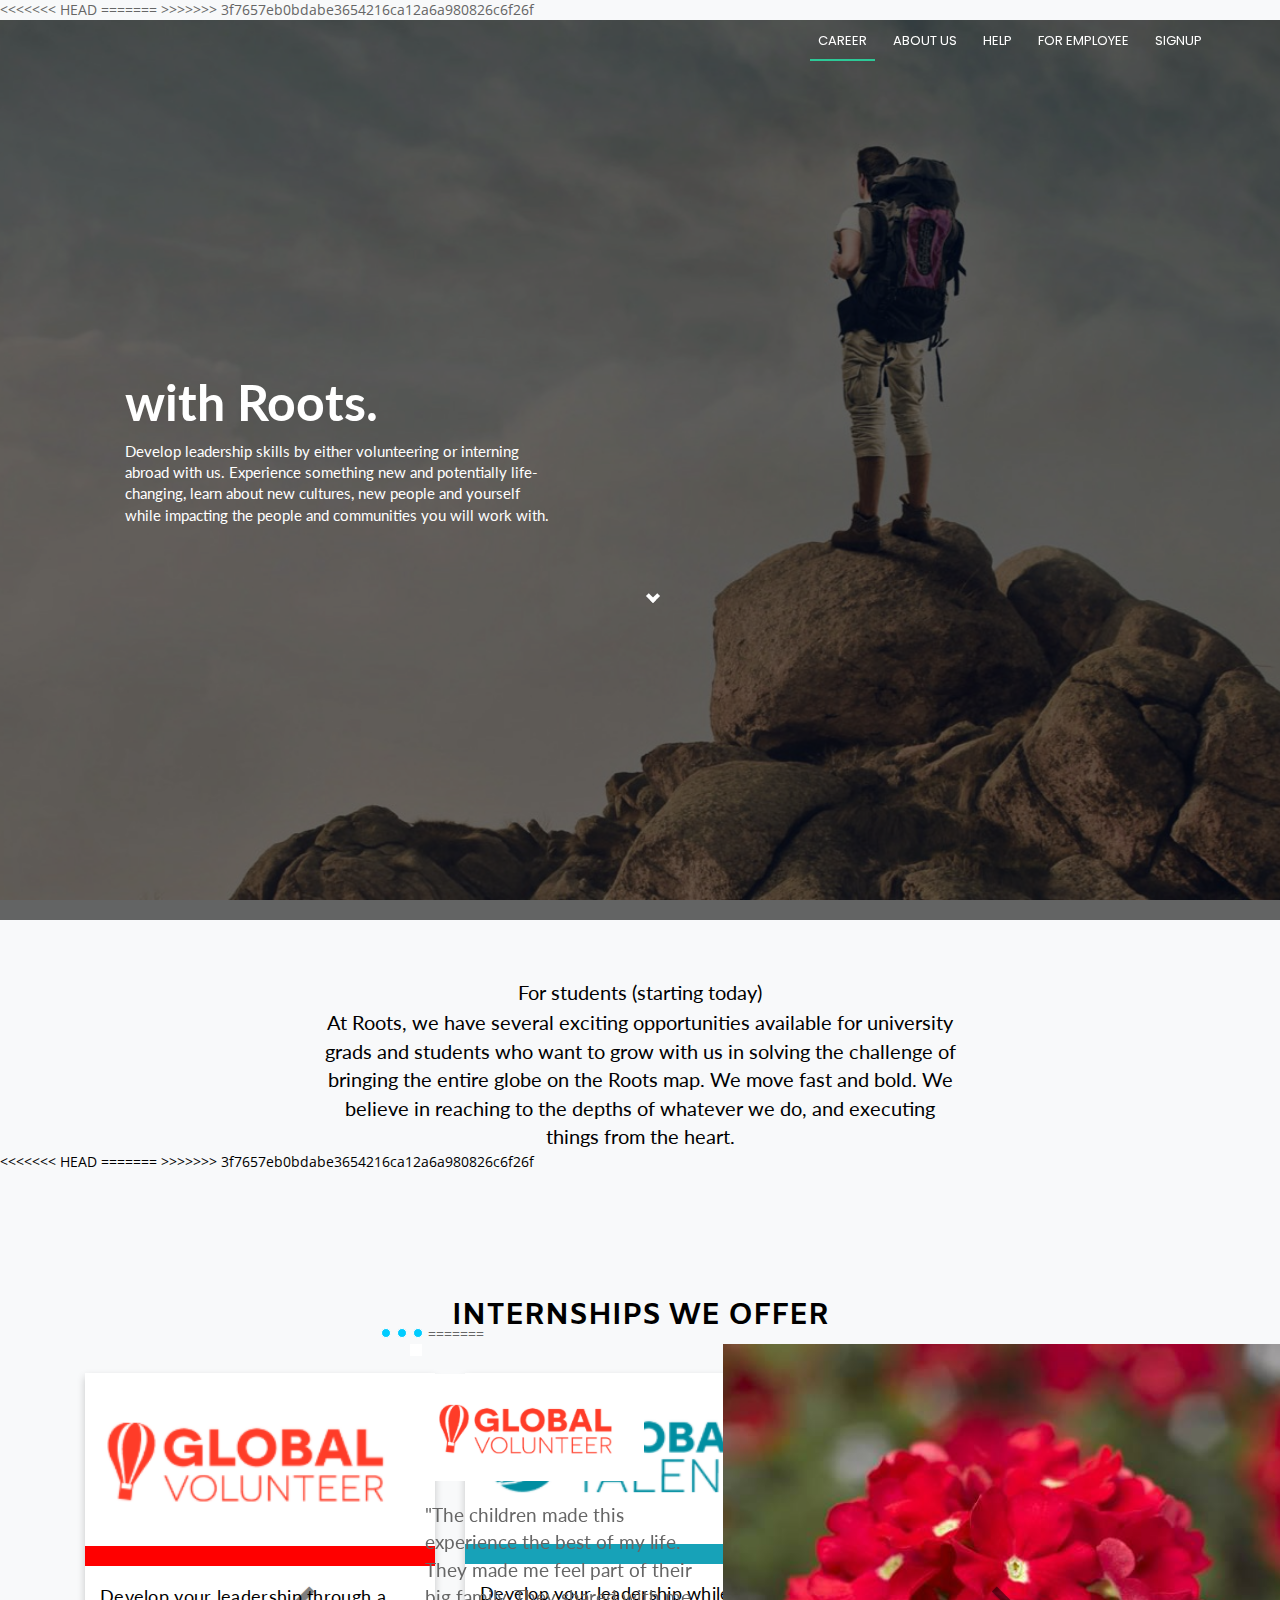
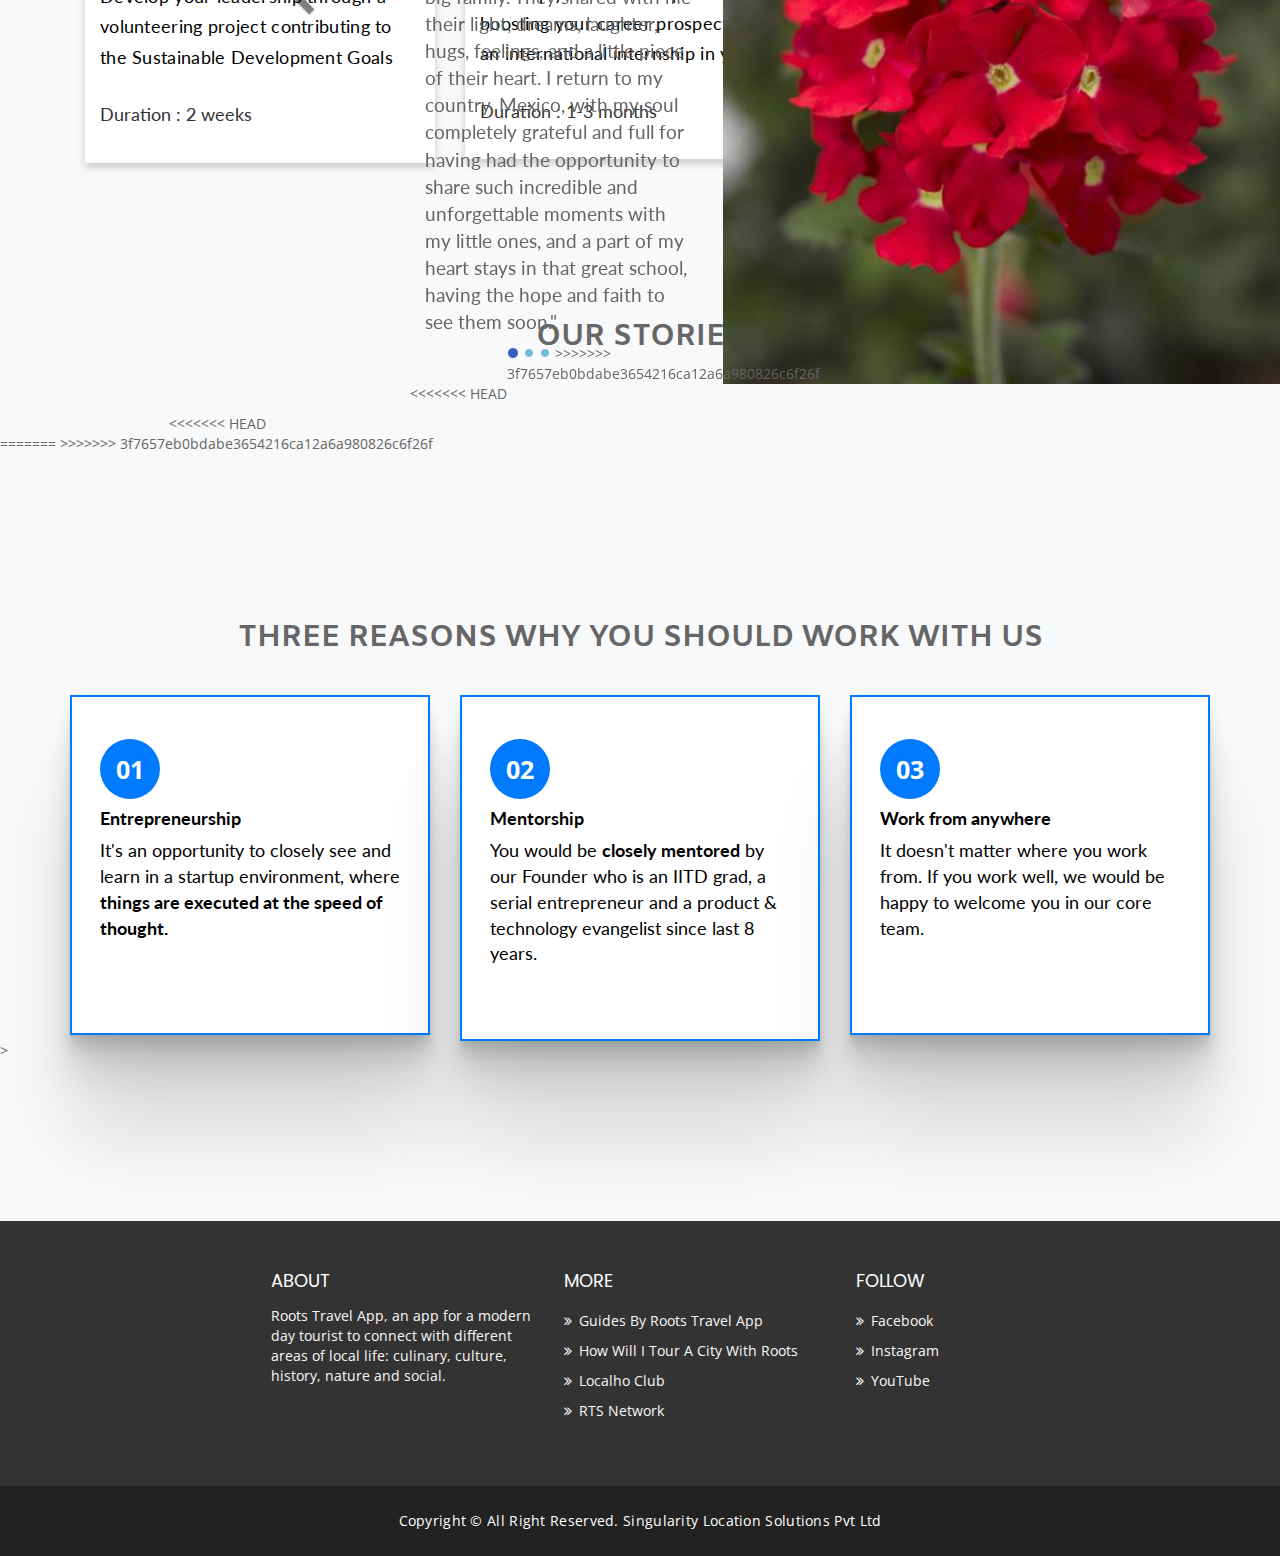
==== commit a6e9a72a: "init" ====
--- a/index.html
+++ b/index.html
@@ -16,11 +16,18 @@
        <link href="https://fonts.googleapis.com/css?family=Open+Sans:300,300i,400,400i,700,700i|Poppins:300,400,500,700" rel="stylesheet">
         <link href='http://fonts.googleapis.com/css?family=Source+Sans+Pro:300,400,700' rel='stylesheet' type='text/css'>
           <script src="js/modernizr.js"></script> <!-- Modernizr -->
+<<<<<<< HEAD
 
 
   <script src="https://maxcdn.bootstrapcdn.com/bootstrap/4.4.1/js/bootstrap.min.js"></script>
   
 
+=======
+            <script src="https://cdnjs.cloudflare.com/ajax/libs/popper.js/1.16.0/umd/popper.min.js"></script>
+
+
+  <script src="https://maxcdn.bootstrapcdn.com/bootstrap/4.4.1/js/bootstrap.min.js"></script>
+>>>>>>> 3f7657eb0bdabe3654216ca12a6a980826c6f26f
 
      <link href="lib/animate/animate.min.css" rel="stylesheet">
 
@@ -41,6 +48,8 @@
   <script src="https://ajax.googleapis.com/ajax/libs/jquery/3.5.1/jquery.min.js"></script>
 
   <script src="https://cdnjs.cloudflare.com/ajax/libs/popper.js/1.12.6/umd/popper.min.js"></script>
+
+    <link rel="stylesheet" href="https://cdnjs.cloudflare.com/ajax/libs/font-awesome/4.7.0/css/font-awesome.min.css">
 
     <link rel="stylesheet" href="https://cdnjs.cloudflare.com/ajax/libs/font-awesome/4.7.0/css/font-awesome.min.css">
 
@@ -842,7 +851,11 @@
 #myCarousel {margin-left: 30px; margin-right: 30px;}
 
 .carousel-control {
+<<<<<<< HEAD
   top: 5%;
+=======
+  top: 20%;
+>>>>>>> 3f7657eb0bdabe3654216ca12a6a980826c6f26f
 
 
 }
@@ -852,14 +865,20 @@
 }
 .carousel-control.left, .carousel-control.right {
   background: none;
+<<<<<<< HEAD
   color: #000;
   border: none;
   height: 500px;
+=======
+  color: @red;
+  border: none;
+>>>>>>> 3f7657eb0bdabe3654216ca12a6a980826c6f26f
 
 }
 .carousel-control.left {margin-left: -145px; color: black;}
 .carousel-control.right {margin-right: -145px; color: black;}
 
+<<<<<<< HEAD
 .carousel-indicators .active
 {
   background-color: #3a5cbf;
@@ -868,6 +887,9 @@
 {
   background-color: #00ccff;
 }
+=======
+
+>>>>>>> 3f7657eb0bdabe3654216ca12a6a980826c6f26f
     </style>
   </head>
   <body> 
@@ -926,8 +948,13 @@
   <br>
  <p class="gist">For students (starting today)</p>
   <p class="gist">At Roots, we have several exciting opportunities available for university grads and students who want to grow with us in solving the challenge of bringing the entire globe on the Roots map. We move fast and bold. We believe in reaching to the depths of whatever we do, and executing things from the heart.</p></div>
-
-
+<<<<<<< HEAD
+
+
+=======
+
+
+>>>>>>> 3f7657eb0bdabe3654216ca12a6a980826c6f26f
   <h2 style="text-align: center;font-family: 'Amiko';margin-top: 10%;"><b>INTERNSHIPS WE OFFER</b></h2><br>
  <section>
     <div class="container">
@@ -995,11 +1022,19 @@
 <br>
 <section>
   <div class="container-fluid" style="margin-left: 12%;margin-right: 10%;">
+<<<<<<< HEAD
   <div id="myCarousel" class="carousel slide" data-ride="carousel" data-interval="3000"> <!-- slider -->
         <ol class="carousel-indicators" style="text-align: left;">
       <li data-target="#myCarousel" data-slide-to="0" ></li>
       <li data-target="#myCarousel" data-slide-to="1"></li>
       <li data-target="#myCarousel" data-slide-to="2" ></li>
+=======
+  <div id="myCarousel" class="carousel slide"> <!-- slider -->
+        <ol class="carousel-indicators" style="text-align: left;">
+      <li data-target="#myCarousel" data-slide-to="0" class="active" style="background-color: #3a5cbf;"></li>
+      <li data-target="#myCarousel" data-slide-to="1" style="background-color:#72bcd4;  "></li>
+      <li data-target="#myCarousel" data-slide-to="2" style="background-color:#72bcd4; "></li>
+>>>>>>> 3f7657eb0bdabe3654216ca12a6a980826c6f26f
     </ol>
 
         <div class="carousel-inner">
@@ -1069,6 +1104,7 @@
           </div> <!-- end item -->
         </div>
         </div> <!-- end carousel inner -->
+<<<<<<< HEAD
             <a class="left carousel-control" href="#myCarousel" data-slide="prev">
       <span class="glyphicon glyphicon-chevron-left"></span>
       <span class="sr-only">Previous</span>
@@ -1092,6 +1128,15 @@
     });//END document.ready
 </script>
 
+=======
+        <a class="carousel-control left" href="#myCarousel" data-slide="prev"><span class="icon-prev" style="height:50px;color: #000;"></span>
+</a>
+        <a class="carousel-control right" href="#myCarousel" data-slide="next"><span class="icon-next"></span>
+</a>
+      </div>
+    </div>
+</section>
+>>>>>>> 3f7657eb0bdabe3654216ca12a6a980826c6f26f
 <br><br><br>
   <h2 style="text-align: center;font-family: 'Amiko';margin-top: 10%;"><b>THREE REASONS WHY YOU SHOULD WORK WITH US</b></h2><br>
  <section id="feature">
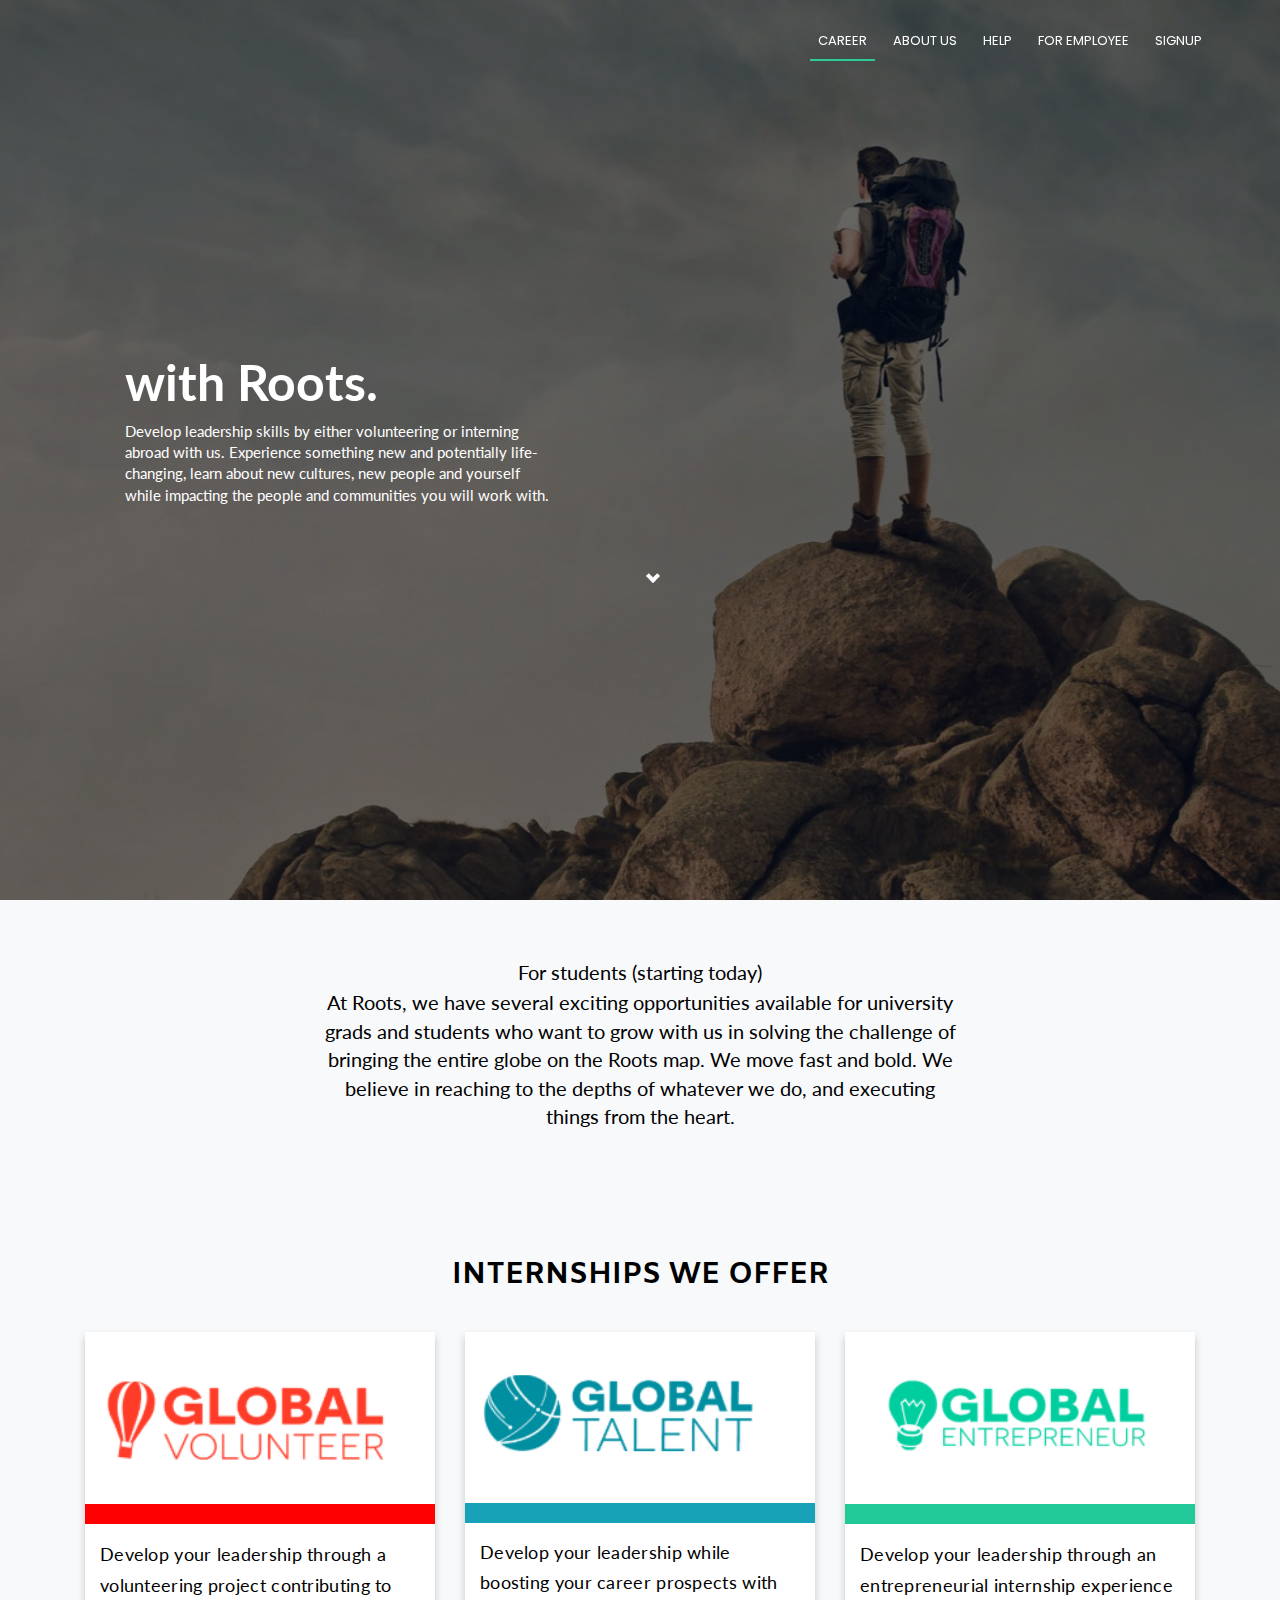
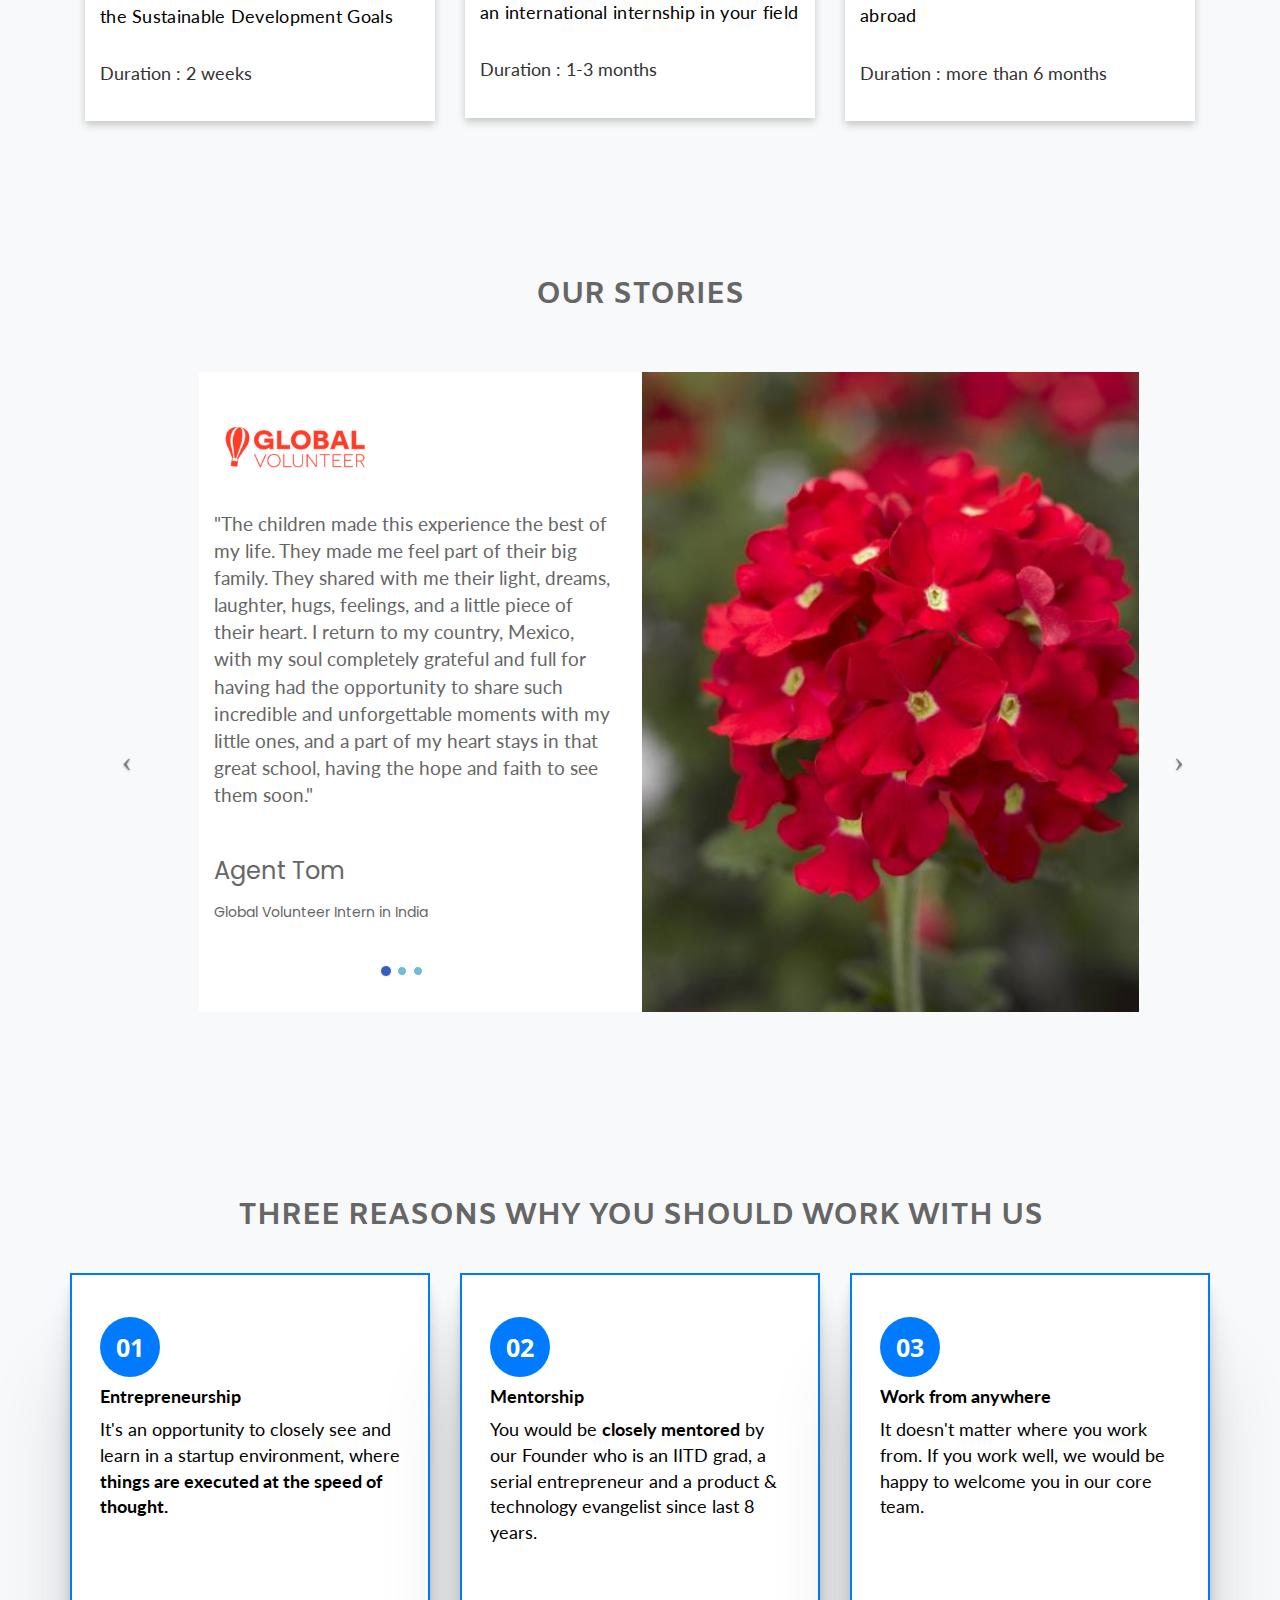
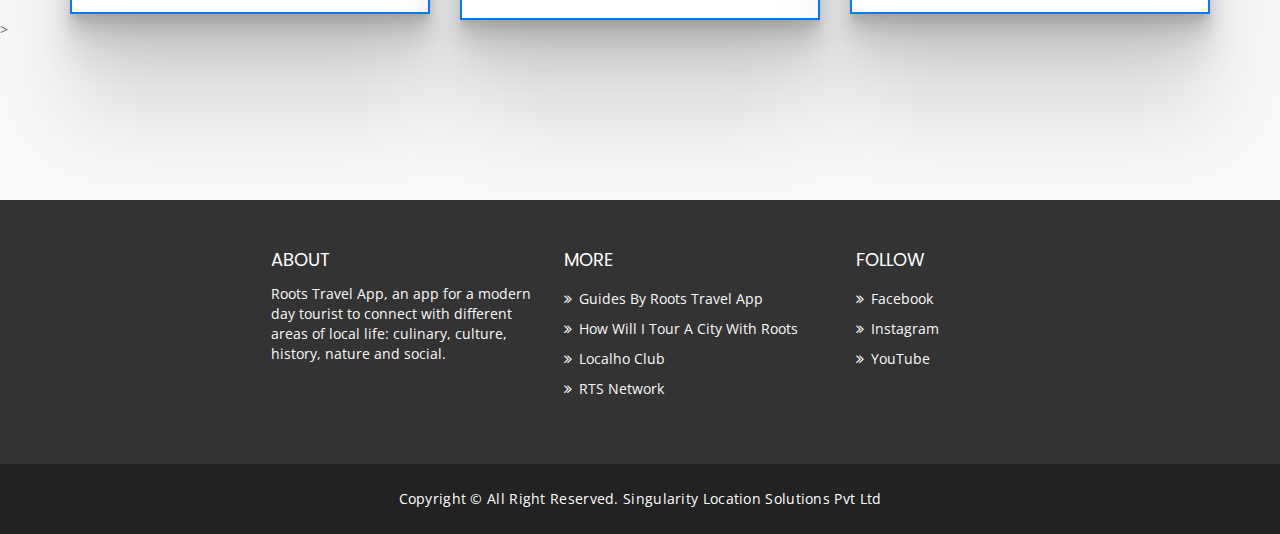
==== commit 31aeca19: "init" ====
--- a/index.html
+++ b/index.html
@@ -7,6 +7,7 @@
     <title>ROOTS | Career</title>
 
     <!-- Favicon -->
+    <link rel="shortcut icon" href="assets/img/aiesec.png" type="image/x-icon">
 
     <!-- Font awesome -->
     <link href="assets/css/font-awesome.css" rel="stylesheet">
@@ -16,18 +17,10 @@
        <link href="https://fonts.googleapis.com/css?family=Open+Sans:300,300i,400,400i,700,700i|Poppins:300,400,500,700" rel="stylesheet">
         <link href='http://fonts.googleapis.com/css?family=Source+Sans+Pro:300,400,700' rel='stylesheet' type='text/css'>
           <script src="js/modernizr.js"></script> <!-- Modernizr -->
-<<<<<<< HEAD
+            <script src="https://cdnjs.cloudflare.com/ajax/libs/popper.js/1.16.0/umd/popper.min.js"></script>
 
 
   <script src="https://maxcdn.bootstrapcdn.com/bootstrap/4.4.1/js/bootstrap.min.js"></script>
-  
-
-=======
-            <script src="https://cdnjs.cloudflare.com/ajax/libs/popper.js/1.16.0/umd/popper.min.js"></script>
-
-
-  <script src="https://maxcdn.bootstrapcdn.com/bootstrap/4.4.1/js/bootstrap.min.js"></script>
->>>>>>> 3f7657eb0bdabe3654216ca12a6a980826c6f26f
 
      <link href="lib/animate/animate.min.css" rel="stylesheet">
 
@@ -47,9 +40,6 @@
   <link rel="stylesheet" href="https://maxcdn.bootstrapcdn.com/bootstrap/3.4.1/css/bootstrap.min.css">
   <script src="https://ajax.googleapis.com/ajax/libs/jquery/3.5.1/jquery.min.js"></script>
 
-  <script src="https://cdnjs.cloudflare.com/ajax/libs/popper.js/1.12.6/umd/popper.min.js"></script>
-
-    <link rel="stylesheet" href="https://cdnjs.cloudflare.com/ajax/libs/font-awesome/4.7.0/css/font-awesome.min.css">
 
     <link rel="stylesheet" href="https://cdnjs.cloudflare.com/ajax/libs/font-awesome/4.7.0/css/font-awesome.min.css">
 
@@ -58,7 +48,6 @@
     <link href='https://fonts.googleapis.com/css?family=Montserrat:400,700' rel='stylesheet' type='text/css'>
     <link href='https://fonts.googleapis.com/css?family=Roboto:400,400italic,300,300italic,500,700' rel='stylesheet' type='text/css'>
     
-
 
     <!-- HTML5 shim and Respond.js for IE8 support of HTML5 elements and media queries -->
     <!-- WARNING: Respond.js doesn't work if you view the page via file:// -->
@@ -851,11 +840,7 @@
 #myCarousel {margin-left: 30px; margin-right: 30px;}
 
 .carousel-control {
-<<<<<<< HEAD
-  top: 5%;
-=======
   top: 20%;
->>>>>>> 3f7657eb0bdabe3654216ca12a6a980826c6f26f
 
 
 }
@@ -865,31 +850,14 @@
 }
 .carousel-control.left, .carousel-control.right {
   background: none;
-<<<<<<< HEAD
-  color: #000;
-  border: none;
-  height: 500px;
-=======
   color: @red;
   border: none;
->>>>>>> 3f7657eb0bdabe3654216ca12a6a980826c6f26f
 
 }
 .carousel-control.left {margin-left: -145px; color: black;}
 .carousel-control.right {margin-right: -145px; color: black;}
 
-<<<<<<< HEAD
-.carousel-indicators .active
-{
-  background-color: #3a5cbf;
-}
-.carousel-indicators li
-{
-  background-color: #00ccff;
-}
-=======
-
->>>>>>> 3f7657eb0bdabe3654216ca12a6a980826c6f26f
+
     </style>
   </head>
   <body> 
@@ -948,13 +916,8 @@
   <br>
  <p class="gist">For students (starting today)</p>
   <p class="gist">At Roots, we have several exciting opportunities available for university grads and students who want to grow with us in solving the challenge of bringing the entire globe on the Roots map. We move fast and bold. We believe in reaching to the depths of whatever we do, and executing things from the heart.</p></div>
-<<<<<<< HEAD
-
-
-=======
-
-
->>>>>>> 3f7657eb0bdabe3654216ca12a6a980826c6f26f
+
+
   <h2 style="text-align: center;font-family: 'Amiko';margin-top: 10%;"><b>INTERNSHIPS WE OFFER</b></h2><br>
  <section>
     <div class="container">
@@ -1022,19 +985,11 @@
 <br>
 <section>
   <div class="container-fluid" style="margin-left: 12%;margin-right: 10%;">
-<<<<<<< HEAD
-  <div id="myCarousel" class="carousel slide" data-ride="carousel" data-interval="3000"> <!-- slider -->
-        <ol class="carousel-indicators" style="text-align: left;">
-      <li data-target="#myCarousel" data-slide-to="0" ></li>
-      <li data-target="#myCarousel" data-slide-to="1"></li>
-      <li data-target="#myCarousel" data-slide-to="2" ></li>
-=======
   <div id="myCarousel" class="carousel slide"> <!-- slider -->
         <ol class="carousel-indicators" style="text-align: left;">
       <li data-target="#myCarousel" data-slide-to="0" class="active" style="background-color: #3a5cbf;"></li>
       <li data-target="#myCarousel" data-slide-to="1" style="background-color:#72bcd4;  "></li>
       <li data-target="#myCarousel" data-slide-to="2" style="background-color:#72bcd4; "></li>
->>>>>>> 3f7657eb0bdabe3654216ca12a6a980826c6f26f
     </ol>
 
         <div class="carousel-inner">
@@ -1104,31 +1059,6 @@
           </div> <!-- end item -->
         </div>
         </div> <!-- end carousel inner -->
-<<<<<<< HEAD
-            <a class="left carousel-control" href="#myCarousel" data-slide="prev">
-      <span class="glyphicon glyphicon-chevron-left"></span>
-      <span class="sr-only">Previous</span>
-    </a>
-    <a class="right carousel-control" href="#myCarousel" data-slide="next">
-      <span class="glyphicon glyphicon-chevron-right"></span>
-      <span class="sr-only">Next</span>
-    </a>
-
-      </div>
-    </div>
-</section>
-<script>
-    $(function(){
-
-        $('.carousel-control').click(function(e){
-            e.preventDefault();
-            $('#myCarousel').carousel( $(this).data() );
-        });
-
-    });//END document.ready
-</script>
-
-=======
         <a class="carousel-control left" href="#myCarousel" data-slide="prev"><span class="icon-prev" style="height:50px;color: #000;"></span>
 </a>
         <a class="carousel-control right" href="#myCarousel" data-slide="next"><span class="icon-next"></span>
@@ -1136,7 +1066,6 @@
       </div>
     </div>
 </section>
->>>>>>> 3f7657eb0bdabe3654216ca12a6a980826c6f26f
 <br><br><br>
   <h2 style="text-align: center;font-family: 'Amiko';margin-top: 10%;"><b>THREE REASONS WHY YOU SHOULD WORK WITH US</b></h2><br>
  <section id="feature">
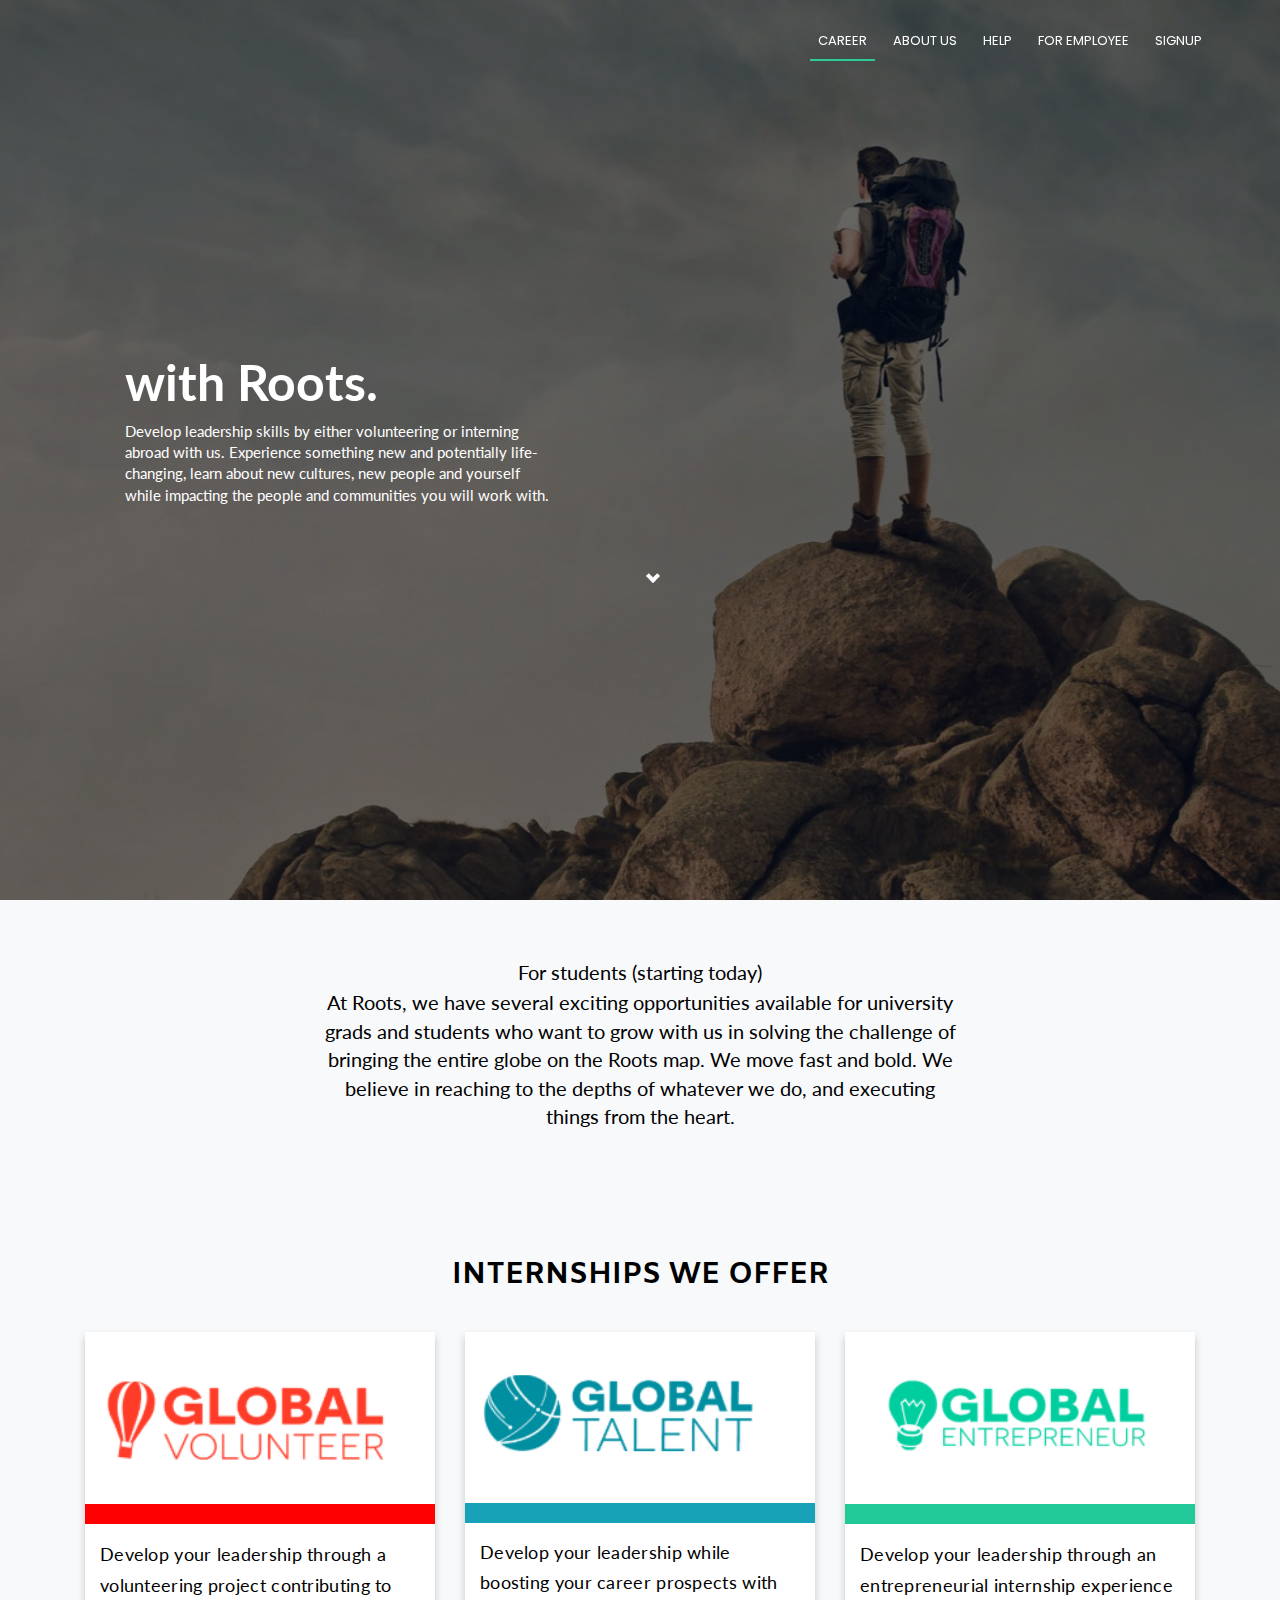
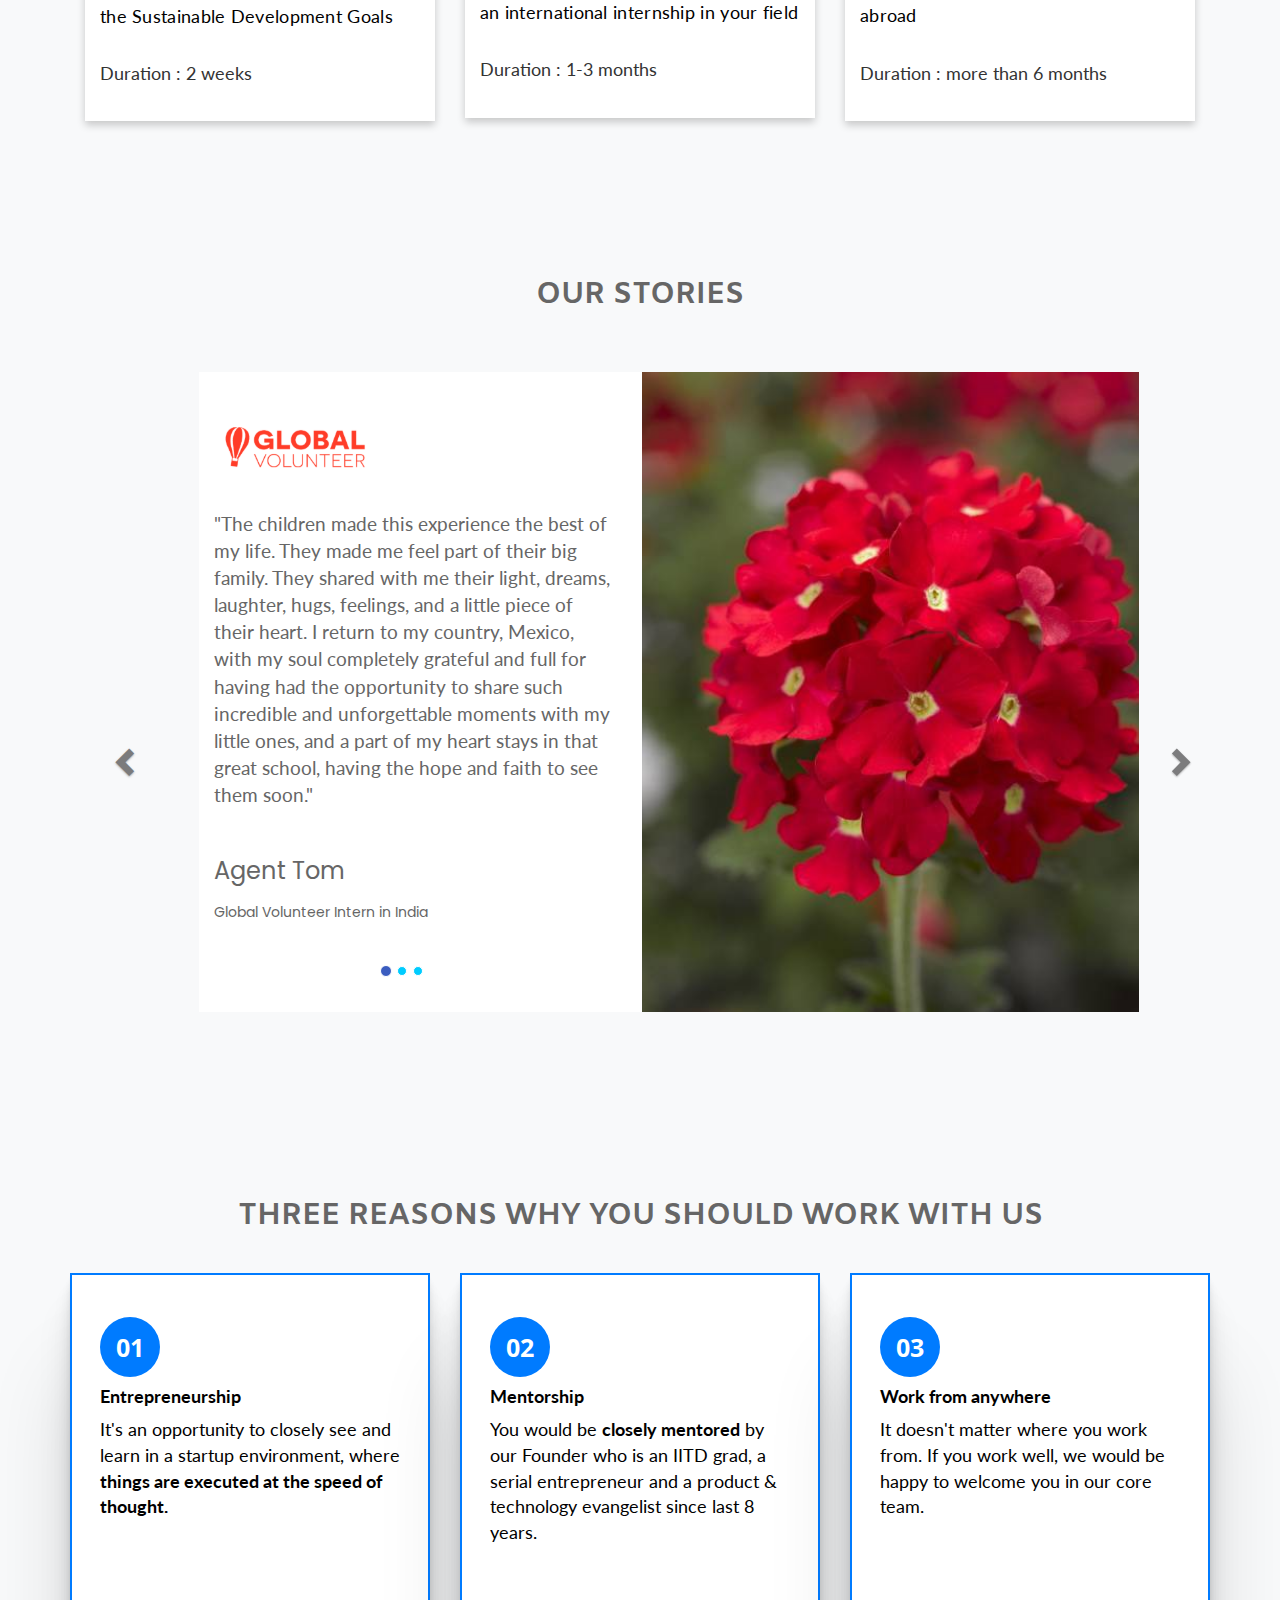
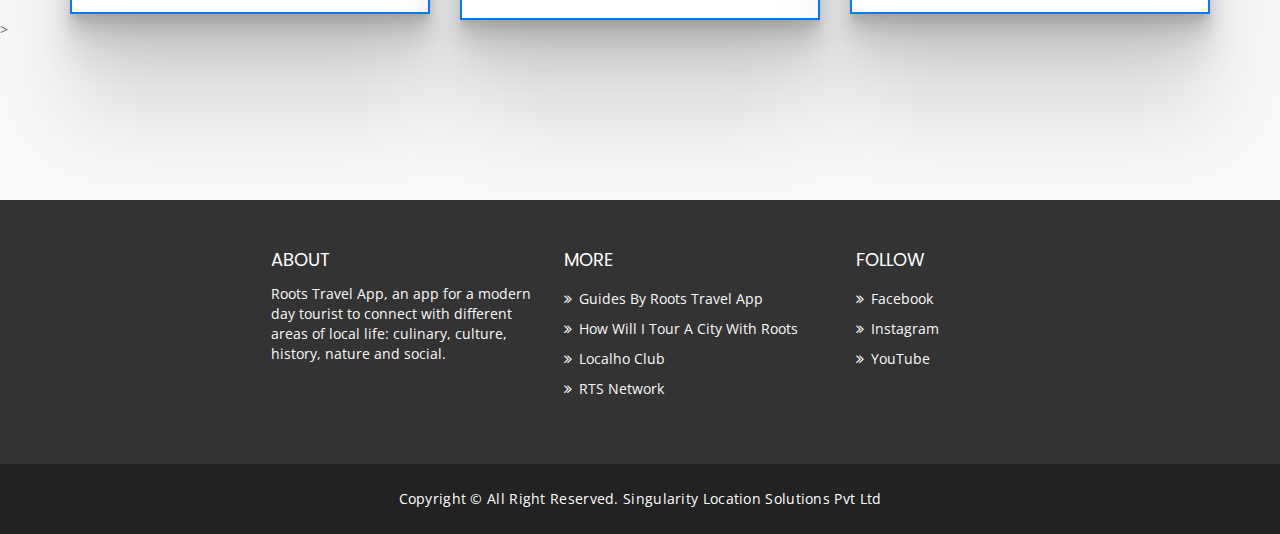
==== commit 2180ae4f: "init" ====
--- a/index.html
+++ b/index.html
@@ -7,7 +7,6 @@
     <title>ROOTS | Career</title>
 
     <!-- Favicon -->
-    <link rel="shortcut icon" href="assets/img/aiesec.png" type="image/x-icon">
 
     <!-- Font awesome -->
     <link href="assets/css/font-awesome.css" rel="stylesheet">
@@ -853,6 +852,15 @@
   color: @red;
   border: none;
 
+}
+
+.carousel-indicators .active
+{
+  background-color: #3a5cbf;
+}
+.carousel-indicators li
+{
+  background-color: #00ccff;
 }
 .carousel-control.left {margin-left: -145px; color: black;}
 .carousel-control.right {margin-right: -145px; color: black;}
@@ -978,18 +986,17 @@
         localStorage.setItem( 'objectToPass', "hello" );
       }
     }
-
   </script>-->
   
   <h2 style="text-align: center;font-family: 'Amiko';margin-top: 10%;"><b>OUR STORIES</b></h2><br>
 <br>
 <section>
   <div class="container-fluid" style="margin-left: 12%;margin-right: 10%;">
-  <div id="myCarousel" class="carousel slide"> <!-- slider -->
+  <div id="myCarousel" class="carousel slide"  data-ride="carousel" data-interval="3000"> <!-- slider -->
         <ol class="carousel-indicators" style="text-align: left;">
-      <li data-target="#myCarousel" data-slide-to="0" class="active" style="background-color: #3a5cbf;"></li>
-      <li data-target="#myCarousel" data-slide-to="1" style="background-color:#72bcd4;  "></li>
-      <li data-target="#myCarousel" data-slide-to="2" style="background-color:#72bcd4; "></li>
+      <li data-target="#myCarousel" data-slide-to="0" class="active"></li>
+      <li data-target="#myCarousel" data-slide-to="1"></li>
+      <li data-target="#myCarousel" data-slide-to="2"></li>
     </ol>
 
         <div class="carousel-inner">
@@ -1059,13 +1066,28 @@
           </div> <!-- end item -->
         </div>
         </div> <!-- end carousel inner -->
-        <a class="carousel-control left" href="#myCarousel" data-slide="prev"><span class="icon-prev" style="height:50px;color: #000;"></span>
-</a>
-        <a class="carousel-control right" href="#myCarousel" data-slide="next"><span class="icon-next"></span>
-</a>
+         <a class="left carousel-control" href="#myCarousel" data-slide="prev">
+      <span class="glyphicon glyphicon-chevron-left"></span>
+      <span class="sr-only">Previous</span>
+    </a>
+    <a class="right carousel-control" href="#myCarousel" data-slide="next">
+      <span class="glyphicon glyphicon-chevron-right"></span>
+      <span class="sr-only">Next</span>
+    </a>
+
       </div>
     </div>
 </section>
+<script>
+    $(function(){
+
+        $('.carousel-control').click(function(e){
+            e.preventDefault();
+            $('#myCarousel').carousel( $(this).data() );
+        });
+
+    });//END document.ready
+</script>
 <br><br><br>
   <h2 style="text-align: center;font-family: 'Amiko';margin-top: 10%;"><b>THREE REASONS WHY YOU SHOULD WORK WITH US</b></h2><br>
  <section id="feature">
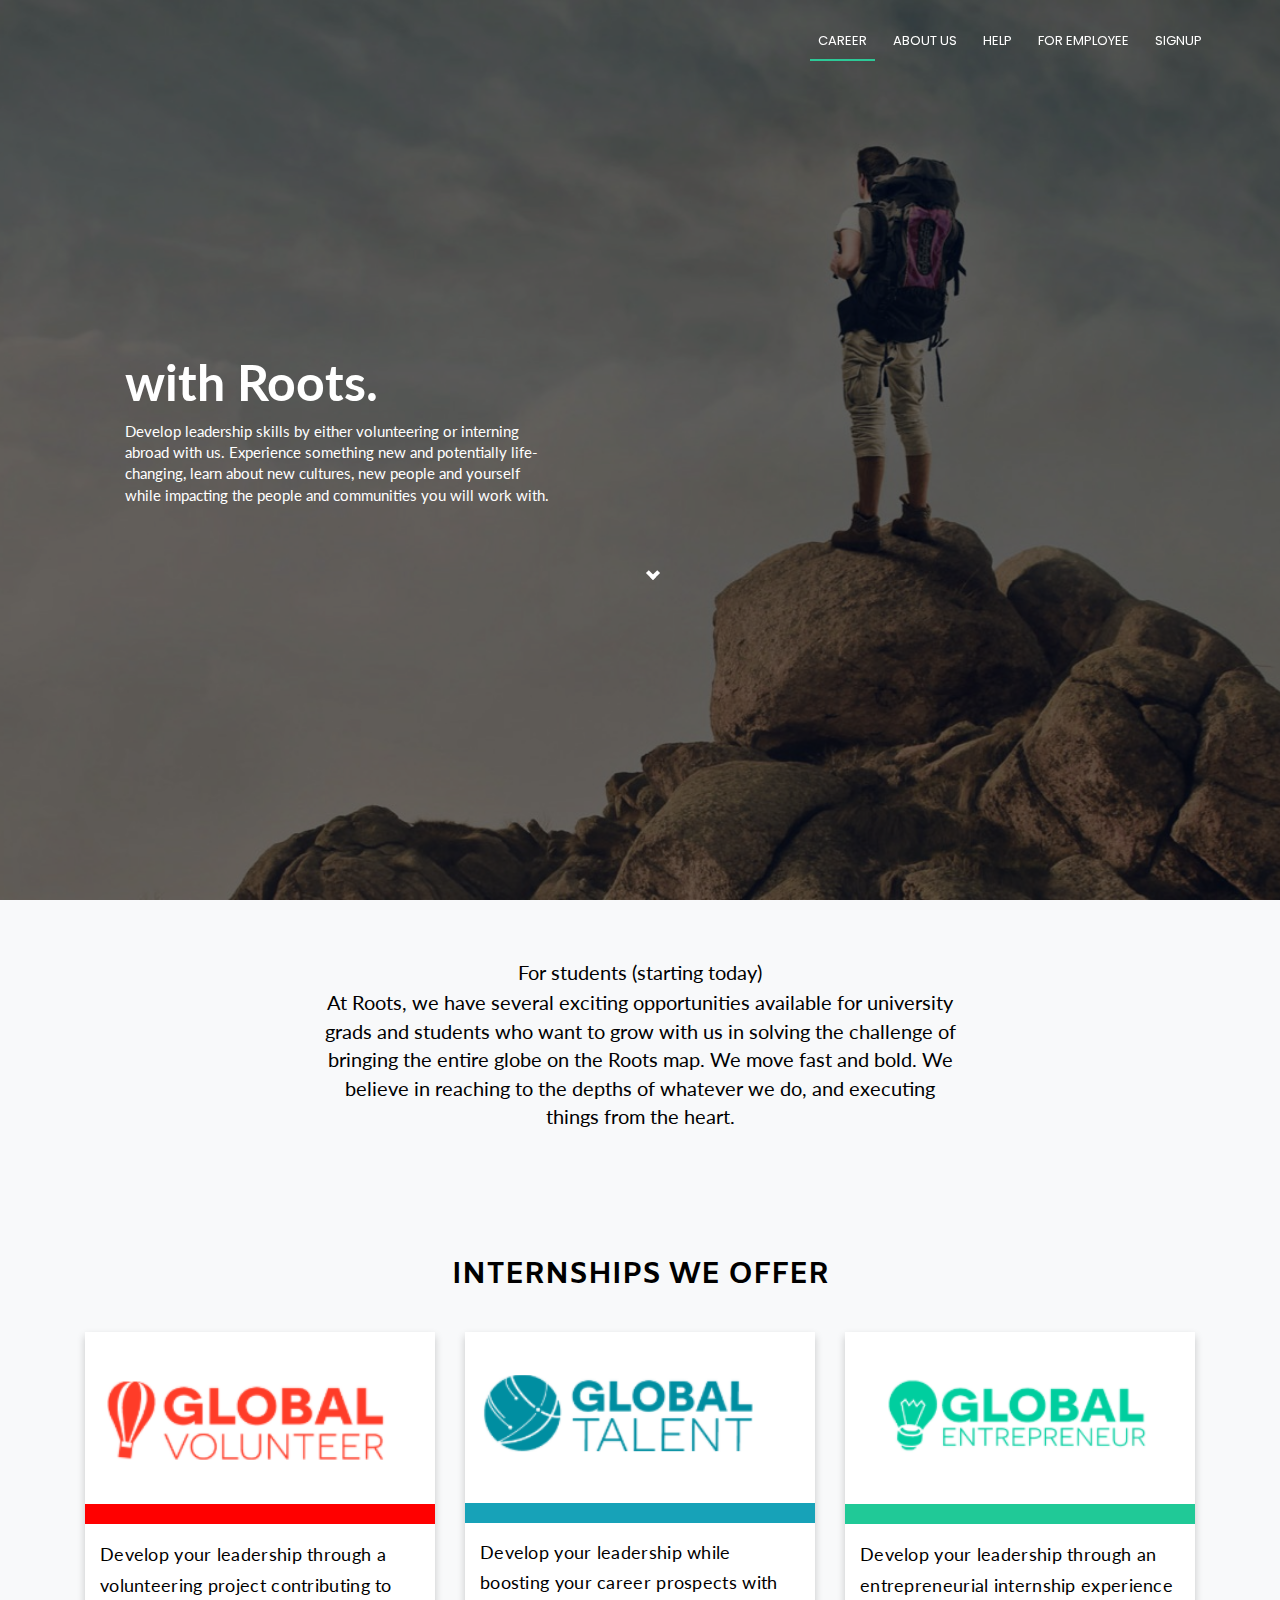
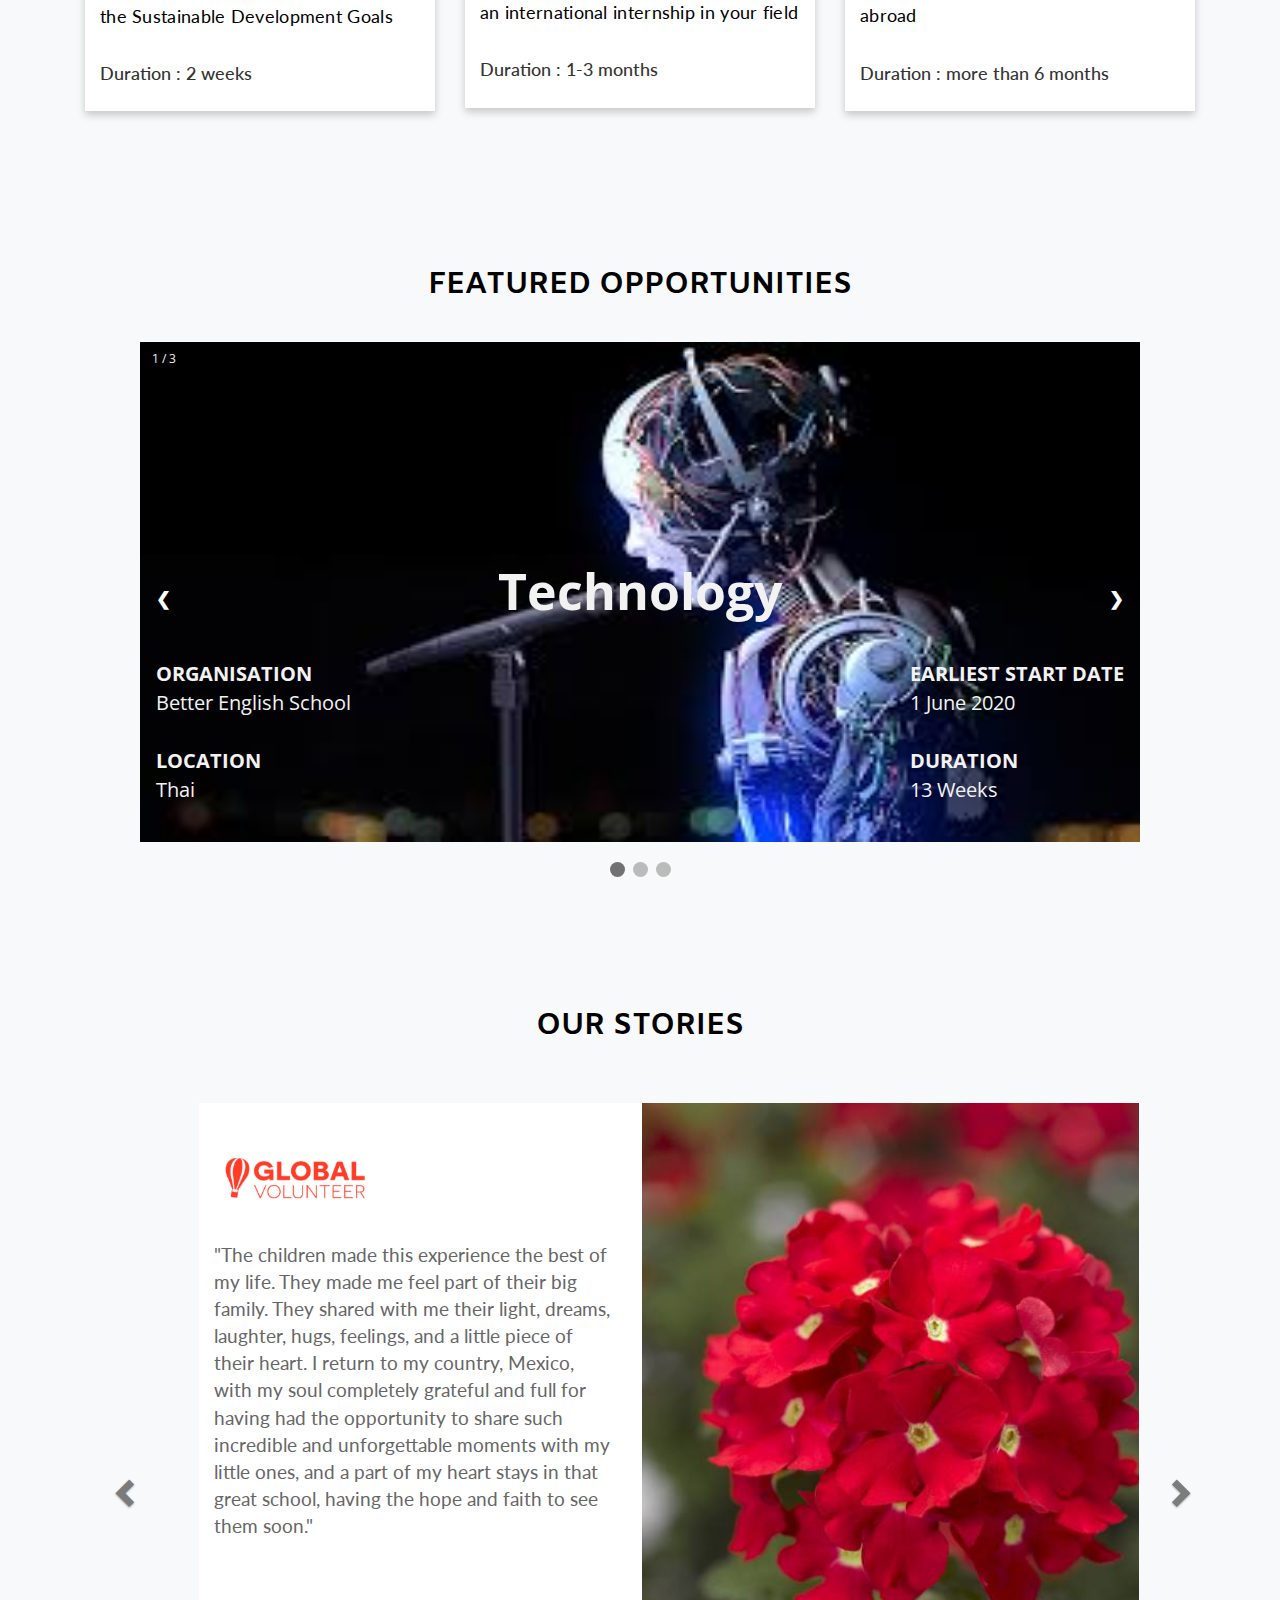
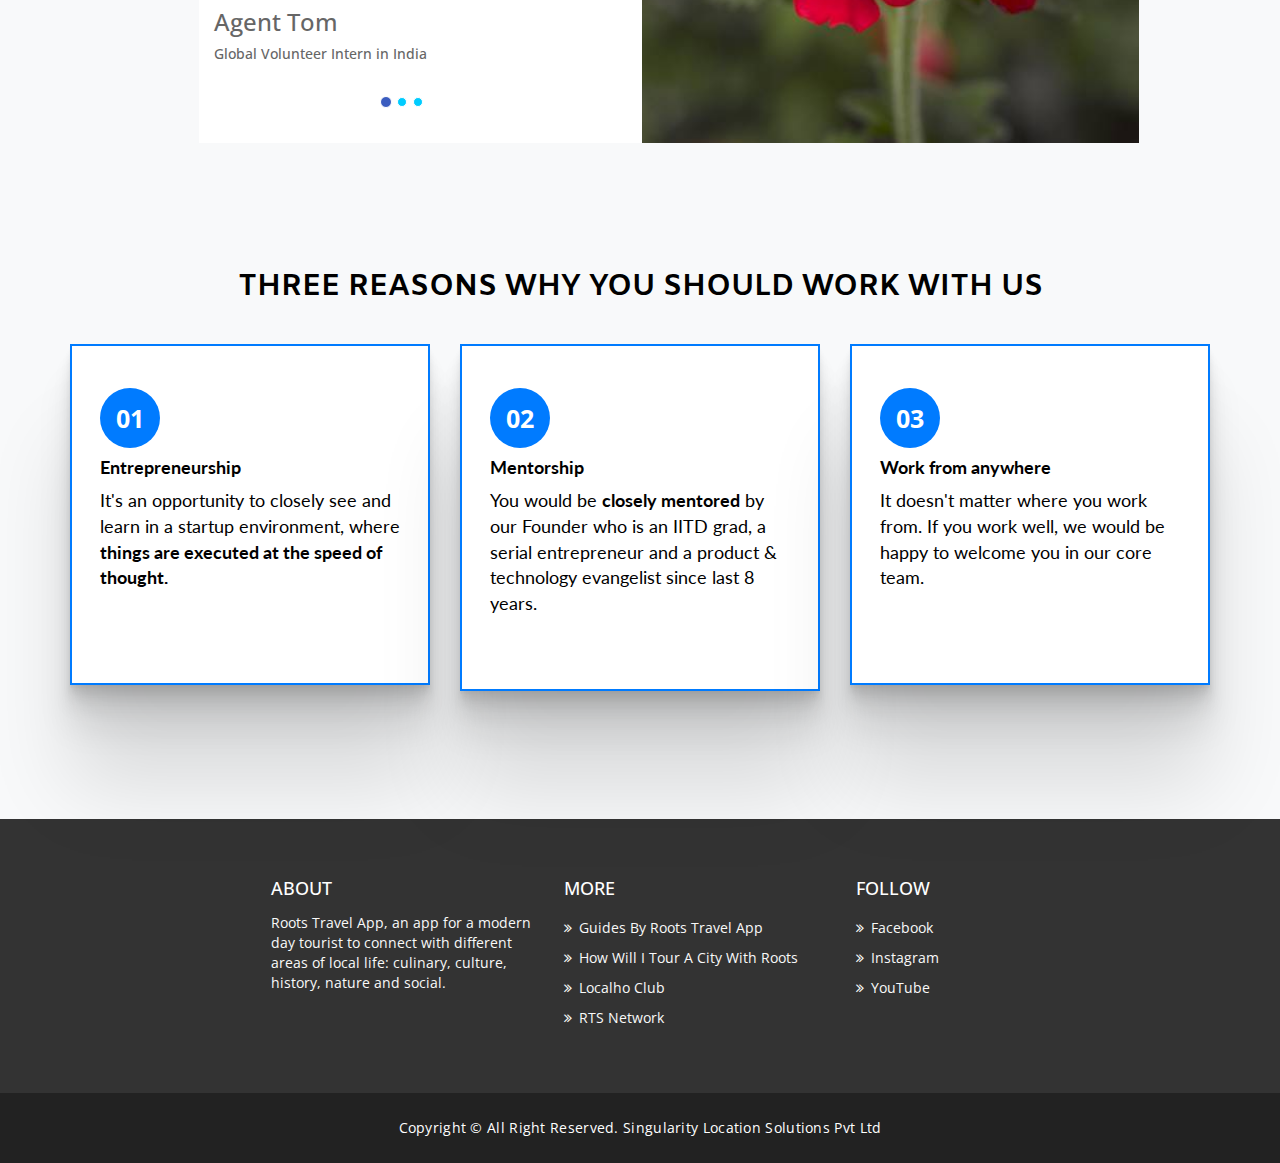
==== commit e911fac8: "updates" ====
--- a/index.html
+++ b/index.html
@@ -9,9 +9,10 @@
     <!-- Favicon -->
 
     <!-- Font awesome -->
-    <link href="assets/css/font-awesome.css" rel="stylesheet">
+
+<script src="js/jquery-2.1.1.js"></script>
+<script src="js/main.js"></script>
     <!-- Bootstrap -->
-  <script src="https://cdnjs.cloudflare.com/ajax/libs/popper.js/1.16.0/umd/popper.min.js"></script>
 
        <link href="https://fonts.googleapis.com/css?family=Open+Sans:300,300i,400,400i,700,700i|Poppins:300,400,500,700" rel="stylesheet">
         <link href='http://fonts.googleapis.com/css?family=Source+Sans+Pro:300,400,700' rel='stylesheet' type='text/css'>
@@ -19,13 +20,9 @@
             <script src="https://cdnjs.cloudflare.com/ajax/libs/popper.js/1.16.0/umd/popper.min.js"></script>
 
 
-  <script src="https://maxcdn.bootstrapcdn.com/bootstrap/4.4.1/js/bootstrap.min.js"></script>
 
      <link href="lib/animate/animate.min.css" rel="stylesheet">
 
-    <!-- Slick slider -->
-    <link rel="stylesheet" type="text/css" href="assets/css/slick.css">          
-    <!-- Fancybox slider -->
     <link rel="stylesheet" href="assets/css/jquery.fancybox.css" type="text/css" media="screen" /> 
     <!-- Theme color -->
     <link id="switcher" href="assets/css/theme-color/default-theme.css" rel="stylesheet">          
@@ -37,849 +34,20 @@
     <link href='https://fonts.googleapis.com/css?family=Lato' rel='stylesheet'>
 
   <link rel="stylesheet" href="https://maxcdn.bootstrapcdn.com/bootstrap/3.4.1/css/bootstrap.min.css">
-  <script src="https://ajax.googleapis.com/ajax/libs/jquery/3.5.1/jquery.min.js"></script>
-
-
     <link rel="stylesheet" href="https://cdnjs.cloudflare.com/ajax/libs/font-awesome/4.7.0/css/font-awesome.min.css">
 
    
     <!-- Google Fonts -->
     <link href='https://fonts.googleapis.com/css?family=Montserrat:400,700' rel='stylesheet' type='text/css'>
     <link href='https://fonts.googleapis.com/css?family=Roboto:400,400italic,300,300italic,500,700' rel='stylesheet' type='text/css'>
-    
-
-    <!-- HTML5 shim and Respond.js for IE8 support of HTML5 elements and media queries -->
-    <!-- WARNING: Respond.js doesn't work if you view the page via file:// -->
-    <!--[if lt IE 9]>
-      <script src="https://oss.maxcdn.com/html5shiv/3.7.2/html5shiv.min.js"></script>
-      <script src="https://oss.maxcdn.com/respond/1.4.2/respond.min.js"></script>
-    <![endif]-->
-    <style type="text/css">
-
-body {
-  background-color: #f8f9fa;
-  color: #666666;
-  font-family: "Open Sans", sans-serif;
-}
-
-a {
-  color: #2dc997;
-}
-
-a:hover, a:active, a:focus {
-  color: #2dca98;
-  outline: none;
-  text-decoration: none;
-}
-
-p {
-  padding: 0;
-  margin: 0 0 30px 0;
-}
-
-h1, h2, h3, h4, h5, h6 {
-  font-family: "Poppins", sans-serif;
-  font-weight: 400;
-  margin: 0 0 20px 0;
-  padding: 0;
-}
-
-/* Prelaoder */
-#preloader {
-  left: 0;
-  top: 0;
-  z-index: 999;
-  width: 100%;
-  height: 100%;
-  overflow: visible;
-  background: #fff url("../img/preloader.svg") no-repeat center center;
-}
-
-/* Back to top button */
-.back-to-top {
-  display: none;
-  background: rgba(0, 0, 0, 0.2);
-  color: #fff;
-  padding: 6px 12px 9px 12px;
-  font-size: 16px;
-  border-radius: 2px;
-  right: 15px;
-  bottom: 15px;
-  transition: background 0.5s;
-}
-
-@media (max-width: 768px) {
-  .back-to-top {
-    bottom: 15px;
-  }
-}
-
-.back-to-top:focus {
-  background: rgba(0, 0, 0, 0.2);
-  color: #fff;
-  outline: none;
-}
-
-.back-to-top:hover {
-  background: #2dc997;
-  color: #fff;
-}
-
-/*--------------------------------------------------------------
-# Header
---------------------------------------------------------------*/
-#header {
-  padding: 30px 0;
-  height: 92px;
-  position: fixed;
-  left: 0;
-  top: 0;
-  right: 0;
-  transition: all 0.5s;
-  z-index: 997;
-}
-
-#header #logo {
-  float: left;
-}
-
-#header #logo h1 {
-  font-size: 36px;
-  margin: 0;
-  padding: 6px 0;
-  line-height: 1;
-  font-family: "Poppins", sans-serif;
-  font-weight: 700;
-  letter-spacing: 3px;
-  text-transform: uppercase;
-}
-
-#header #logo h1 a, #header #logo h1 a:hover {
-  color: #fff;
-}
-
-#header #logo img {
-  padding: 0;
-  margin: 0;
-}
-
-@media (max-width: 768px) {
-  #header #logo h1 {
-    font-size: 26px;
-  }
-  #header #logo img {
-    max-height: 40px;
-  }
-}
-
-#header.header-fixed {
-  background: rgba(52, 59, 64, 0.9);
-  padding: 20px 0;
-  height: 72px;
-  transition: all 0.5s;
-}
-
-/*--------------------------------------------------------------
-# Hero Section
---------------------------------------------------------------*/
-#hero {
-  width: 100%;
-  height: 100vh;
-  background: url(assets/img/drek.jpeg) top center;
-  background-size: cover;
-  position: relative;
-}
-
-@media (min-width: 1024px) {
-  #hero {
-    background-attachment: fixed;
-  }
-}
-
-#hero:before {
-  content: "";
-  background: rgba(0, 0, 0, 0.6);
-  position: absolute;
-  bottom: 0;
-  top: 0;
-  left: 0;
-  right: 0;
-}
-
-#hero .hero-container {
-  position: absolute;
-  bottom: 0;
-  top: 0;
-  margin-top: 5%;
-  margin-left: 5%;
-  display: flex;
-  justify-content: left;
-  align-items: left;
-  flex-direction: column;
-}
-
-#hero h1 {
-  margin: 30px 0 10px 0;
-  font-size: 48px;
-  font-weight: 700;
-  line-height: 56px;
-  text-transform: uppercase;
-  color: #fff;
-}
-
-@media (max-width: 768px) {
-  #hero h1 {
-    font-size: 28px;
-    line-height: 36px;
-  }
-}
-
-#hero h2 {
-  color: #eee;
-  margin-bottom: 50px;
-  font-size: 24px;
-}
-
-@media (max-width: 768px) {
-  #hero h2 {
-    font-size: 18px;
-    line-height: 24px;
-    margin-bottom: 30px;
-  }
-}
-
-#hero .btn-get-started {
-  font-family: "Poppins", sans-serif;
-  text-transform: uppercase;
-  font-weight: 500;
-  font-size: 16px;
-  letter-spacing: 1px;
-  display: inline-block;
-  padding: 8px 28px;
-  border-radius: 50px;
-  transition: 0.5s;
-  margin: 10px;
-  border: 2px solid #fff;
-  color: #fff;
-}
-
-#hero .btn-get-started:hover {
-  background: #2dc997;
-  border: 2px solid #2dc997;
-}
-
-.ptag
-{
-  color: #fff;
-  font-size: 50px;
-  font-family: 'Lato';
-  align-content: center;
-  margin-top: 20%;
-  margin-bottom: 2px;
-  margin-left: 5%;
-}
-.ptag1
-{
-    margin-left: 5%;
- margin-top: 0px;
-  color: #fff;
-  font-size: 15px;
-  font-family: 'Lato';
-  margin-right: 60%;
-}
-#hov:hover
-{
-  box-shadow: 0 8px 16px 0 rgba(0,0,0,0.2);
-
-
-}
-.gist
-{
-    text-align: center;
-    margin-left: 25%;
-    margin-right: 25%;
-    margin-bottom: 0.1%;
-    font-size: 20px;
-    font-family: 'Lato';
-}
-
-.desc
-{
-      font-family: 'Lato';
-      color: #000;
-
-}
-.feature-thumb {
-    border: 2px solid #f0f0f0;
-    padding: 3em 2em;
-    border-color: #007bff;
-      box-shadow:
-  0 2.8px 2.2px rgba(0, 0, 0, 0.034),
-  0 6.7px 5.3px rgba(0, 0, 0, 0.048),
-  0 12.5px 10px rgba(0, 0, 0, 0.06),
-  0 22.3px 17.9px rgba(0, 0, 0, 0.072),
-  0 41.8px 33.4px rgba(0, 0, 0, 0.086),
-  0 100px 80px rgba(0, 0, 0, 0.12)
-
-  }
-
-  .feature-thumb span {
-    background: #007bff;
-    border-radius: 50px;
-    color: #ffffff;
-    font-size: 25px;
-    font-weight: bold;
-    display: inline-block;
-    width: 60px;
-    height: 60px;
-    line-height: 60px;
-    text-align: center;
-    margin-bottom: 0px;
-  }
-
-  .feature-thumb h3 {
-    margin: 10px 0;
-  }
-.highlights
-{
-    color: #000;
-    font-family: 'Lato';
-    margin-top: 20px;
-    font-size: 18px;
-}
-.highlights1
-{
-  color: #000;
-  font-family: 'Lato';
-  font-size: 18px;
-}
-
-.nav-menu, .nav-menu * {
-  margin: 0;
-  padding: 0;
-  list-style: none;
-}
-
-.nav-menu ul {
-  position: absolute;
-  display: none;
-  top: 100%;
-  left: 0;
-  z-index: 99;
-}
-
-.nav-menu li {
-  position: relative;
-  white-space: nowrap;
-}
-
-.nav-menu > li {
-  float: left;
-}
-
-.nav-menu li:hover > ul,
-.nav-menu li.sfHover > ul {
-  display: block;
-}
-
-.nav-menu ul ul {
-  top: 0;
-  left: 100%;
-}
-
-.nav-menu ul li {
-  min-width: 180px;
-}
-
-/* Nav Menu Arrows */
-.sf-arrows .sf-with-ul {
-  padding-right: 30px;
-}
-
-.sf-arrows .sf-with-ul:after {
-  content: "\f107";
-  position: absolute;
-  right: 15px;
-  font-family: FontAwesome;
-  font-style: normal;
-  font-weight: normal;
-}
-
-.sf-arrows ul .sf-with-ul:after {
-  content: "\f105";
-}
-
-/* Nav Meu Container */
-#nav-menu-container {
-  float: right;
-  margin: 0;
-}
-
-@media (max-width: 768px) {
-  #nav-menu-container {
-    display: none;
-  }
-}
-
-/* Nav Meu Styling */
-.nav-menu a {
-  padding: 0 8px 10px 8px;
-  text-decoration: none;
-  display: inline-block;
-  color: #fff;
-  font-family: "Poppins", sans-serif;
-  font-weight: 400;
-  text-transform: uppercase;
-  font-size: 13px;
-  outline: none;
-}
-
-.nav-menu > li {
-  margin-left: 10px;
-}
-
-.nav-menu > li > a:before {
-  content: "";
-  position: absolute;
-  width: 100%;
-  height: 2px;
-  bottom: 0;
-  left: 0;
-  background-color: #2dc997;
-  visibility: hidden;
-  -webkit-transform: scaleX(0);
-  transform: scaleX(0);
-  -webkit-transition: all 0.3s ease-in-out 0s;
-  transition: all 0.3s ease-in-out 0s;
-}
-
-.nav-menu a:hover:before, .nav-menu li:hover > a:before, .nav-menu .menu-active > a:before {
-  visibility: visible;
-  -webkit-transform: scaleX(1);
-  transform: scaleX(1);
-}
-
-.nav-menu ul {
-  margin: 4px 0 0 0;
-  border: 1px solid #e7e7e7;
-}
-
-.nav-menu ul li {
-  background: #fff;
-}
-
-.nav-menu ul li:first-child {
-  border-top: 0;
-}
-
-.nav-menu ul li a {
-  padding: 10px;
-  color: #333;
-  transition: 0.3s;
-  display: block;
-  font-size: 13px;
-  text-transform: none;
-}
-
-.nav-menu ul li a:hover {
-  background: #2dc997;
-  color: #fff;
-}
-
-.nav-menu ul ul {
-  margin: 0;
-}
-
-/* Mobile Nav Toggle */
-#mobile-nav-toggle {
-  position: fixed;
-  right: 0;
-  top: 0;
-  z-index: 999;
-  margin: 20px 20px 0 0;
-  border: 0;
-  background: none;
-  font-size: 24px;
-  display: none;
-  transition: all 0.4s;
-  outline: none;
-  cursor: pointer;
-}
-
-#mobile-nav-toggle i {
-  color: #fff;
-}
-
-@media (max-width: 768px) {
-  #mobile-nav-toggle {
-    display: inline;
-  }
-}
-
-/* Mobile Nav Styling */
-#mobile-nav {
-  position: fixed;
-  top: 0;
-  padding-top: 18px;
-  bottom: 0;
-  z-index: 998;
-  background: rgba(52, 59, 64, 0.9);
-  left: -260px;
-  width: 260px;
-  overflow-y: auto;
-  transition: 0.4s;
-}
-
-#mobile-nav ul {
-  padding: 0;
-  margin: 0;
-  list-style: none;
-}
-
-#mobile-nav ul li {
-  position: relative;
-}
-
-#mobile-nav ul li a {
-  color: #fff;
-  font-size: 16px;
-  overflow: hidden;
-  padding: 10px 22px 10px 15px;
-  position: relative;
-  text-decoration: none;
-  width: 100%;
-  display: block;
-  outline: none;
-}
-
-#mobile-nav ul li a:hover {
-  color: #fff;
-}
-
-#mobile-nav ul li li {
-  padding-left: 30px;
-}
-
-#mobile-nav ul .menu-has-children i {
-  position: absolute;
-  right: 0;
-  z-index: 99;
-  padding: 15px;
-  cursor: pointer;
-  color: #fff;
-}
-
-#mobile-nav ul .menu-has-children i.fa-chevron-up {
-  color: #2dc997;
-}
-
-#mobile-nav ul .menu-item-active {
-  color: #2dc997;
-}
-
-#mobile-body-overly {
-  width: 100%;
-  height: 100%;
-  z-index: 997;
-  top: 0;
-  left: 0;
-  position: fixed;
-  background: rgba(52, 59, 64, 0.9);
-  display: none;
-}
-
-/* Mobile Nav body classes */
-body.mobile-nav-active {
-  overflow: hidden;
-}
-
-body.mobile-nav-active #mobile-nav {
-  left: 0;
-}
-
-body.mobile-nav-active #mobile-nav-toggle {
-  color: #fff;
-}
-.cd-title h1 {
-  font-size: 1.0rem;
-  font-weight: 500;
-}
-.cd-intro {
-  width: 90%;
-  max-width: 768px;
-  text-align: left;
-}
-
-.cd-intro {
-  margin: 4em auto;
-}
-
-
-.cd-words-wrapper {
-  text-align: left;
-}
-.cd-words-wrapper b {
-  display: inline-block;
-  position: absolute;
-  white-space: nowrap;
-  margin-top: 16%;
-  margin-left: 5%;
-}
-.cd-words-wrapper b.is-visible {
-}
-.no-js .cd-words-wrapper b {
-  opacity: 0;
-}
-.no-js .cd-words-wrapper b.is-visible {
-  opacity: 1;
-}
-.cd-headline.scale b {
-  opacity: 0;
-}
-.cd-headline.scale i {
-
-  opacity: 0;
-  -webkit-transform: scale(0);
-  -moz-transform: scale(0);
-  -ms-transform: scale(0);
-  -o-transform: scale(0);
-  transform: scale(0);
-}
-.is-visible .cd-headline.scale i {
-  opacity: 1;
-}
-.cd-headline.scale i.in {
-  -webkit-animation: scale-up 0.6s forwards;
-  -moz-animation: scale-up 0.6s forwards;
-  animation: scale-up 0.6s forwards;
-}
-.cd-headline.scale i.out {
-  -webkit-animation: scale-down 0.6s forwards;
-  -moz-animation: scale-down 0.6s forwards;
-  animation: scale-down 0.6s forwards;
-}
-
-.no-csstransitions .cd-headline.scale i {
-  -webkit-transform: scale(1);
-  -moz-transform: scale(1);
-  -ms-transform: scale(1);
-  -o-transform: scale(1);
-  transform: scale(1);
-  opacity: 0;
-}
-
-.no-csstransitions .cd-headline.scale .is-visible i {
-  opacity: 1;
-}
-
-@-webkit-keyframes scale-up {
-  0% {
-    -webkit-transform: scale(0);
-    opacity: 0;
-  }
-  60% {
-    -webkit-transform: scale(1.2);
-    opacity: 1;
-  }
-  100% {
-    -webkit-transform: scale(1);
-    opacity: 1;
-  }
-}
-@-moz-keyframes scale-up {
-  0% {
-    -moz-transform: scale(0);
-    opacity: 0;
-  }
-  60% {
-    -moz-transform: scale(1.2);
-    opacity: 1;
-  }
-  100% {
-    -moz-transform: scale(1);
-    opacity: 1;
-  }
-}
-@keyframes scale-up {
-  0% {
-    -webkit-transform: scale(0);
-    -moz-transform: scale(0);
-    -ms-transform: scale(0);
-    -o-transform: scale(0);
-    transform: scale(0);
-    opacity: 0;
-  }
-  60% {
-    -webkit-transform: scale(1.2);
-    -moz-transform: scale(1.2);
-    -ms-transform: scale(1.2);
-    -o-transform: scale(1.2);
-    transform: scale(1.2);
-    opacity: 1;
-  }
-  100% {
-    -webkit-transform: scale(1);
-    -moz-transform: scale(1);
-    -ms-transform: scale(1);
-    -o-transform: scale(1);
-    transform: scale(1);
-    opacity: 1;
-  }
-}
-@-webkit-keyframes scale-down {
-  0% {
-    -webkit-transform: scale(1);
-    opacity: 1;
-  }
-  60% {
-    -webkit-transform: scale(0);
-    opacity: 0;
-  }
-}
-@-moz-keyframes scale-down {
-  0% {
-    -moz-transform: scale(1);
-    opacity: 1;
-  }
-  60% {
-    -moz-transform: scale(0);
-    opacity: 0;
-  }
-}
-@keyframes scale-down {
-  0% {
-    -webkit-transform: scale(1);
-    -moz-transform: scale(1);
-    -ms-transform: scale(1);
-    -o-transform: scale(1);
-    transform: scale(1);
-    opacity: 1;
-  }
-  60% {
-    -webkit-transform: scale(0);
-    -moz-transform: scale(0);
-    -ms-transform: scale(0);
-    -o-transform: scale(0);
-    transform: scale(0);
-    opacity: 0;
-  }
-}
-
-
-.arrow {
-  border: solid white;
-  border-width: 0 4px 4px 0;
-  display: inline-block;
-  padding: 3px;
-}
-
-.down {
-  transform: rotate(45deg);
-  -webkit-transform: rotate(45deg);
-}
-
-.bounce {
-  -moz-animation: bounce 3s infinite;
-  -webkit-animation: bounce 3s infinite;
-  animation: bounce 3s infinite;
-}
-@-moz-keyframes bounce {
-  0%, 20%, 50%, 80%, 100% {
-    -moz-transform: translateY(0);
-    transform: translateY(0);
-  }
-  40% {
-    -moz-transform: translateY(-30px);
-    transform: translateY(-30px);
-  }
-  60% {
-    -moz-transform: translateY(-15px);
-    transform: translateY(-15px);
-  }
-}
-@-webkit-keyframes bounce {
-  0%, 20%, 50%, 80%, 100% {
-    -webkit-transform: translateY(0);
-    transform: translateY(0);
-  }
-  40% {
-    -webkit-transform: translateY(-30px);
-    transform: translateY(-30px);
-  }
-  60% {
-    -webkit-transform: translateY(-15px);
-    transform: translateY(-15px);
-  }
-}
-@keyframes bounce {
-  0%, 20%, 50%, 80%, 100% {
-    -moz-transform: translateY(0);
-    -ms-transform: translateY(0);
-    -webkit-transform: translateY(0);
-    transform: translateY(0);
-  }
-  40% {
-    -moz-transform: translateY(-30px);
-    -ms-transform: translateY(-30px);
-    -webkit-transform: translateY(-30px);
-    transform: translateY(-30px);
-  }
-  60% {
-    -moz-transform: translateY(-15px);
-    -ms-transform: translateY(-15px);
-    -webkit-transform: translateY(-15px);
-    transform: translateY(-15px);
-  }
-}
-
-.card-horizontal {
-    display: flex;
-    flex: 1 1 auto;
-}
-#myCarousel {margin-left: 30px; margin-right: 30px;}
-
-.carousel-control {
-  top: 20%;
-
-
-}
-.carousel-inner {
-  width: 940px;
-  height: 640px;
-}
-.carousel-control.left, .carousel-control.right {
-  background: none;
-  color: @red;
-  border: none;
-
-}
-
-.carousel-indicators .active
-{
-  background-color: #3a5cbf;
-}
-.carousel-indicators li
-{
-  background-color: #00ccff;
-}
-.carousel-control.left {margin-left: -145px; color: black;}
-.carousel-control.right {margin-right: -145px; color: black;}
-
-
-    </style>
+    <link rel="stylesheet" type="text/css" href="indexstyle.css">
   </head>
   <body> 
-
-<script src="js/jquery-2.1.1.js"></script>
-<script src="js/main.js"></script> <!-- Resource jQuery -->
-
 <header id="header">
     <div class="container">
 
       <div id="logo" >
         <!--<a href="#hero"><img src="img/log.png" height="60%" width="70%" alt="" title="" /></img></a>-->
-        <!-- Uncomment below if you prefer to use a text logo -->
-        <!--<h1><a href="#hero">Regna</a></h1>-->
       </div>
 
       <nav id="nav-menu-container">
@@ -912,28 +80,26 @@
      <p class="ptag"><b>with Roots.</b></p>
       <p class="ptag1">Develop leadership skills by either volunteering or interning abroad with us. Experience something new and potentially life-changing, learn about new cultures, new people and yourself while impacting the people and communities you will work with.
 </p>
- <p class="bounce"style="margin-top: 30px;margin-left: 48%;"><a href="#mydiv1" style="color: #000;" /><i class="arrow down"></i></p>
+ <p class="bounce"style="margin-top: 27px;margin-left: 48%;"><a href="#mydiv1" style="color: #000;" /><i class="arrow down"></i></p>
 
 </div>
     </div>
   </section>
-  <!-- End service  -->
-
- 
- <div id="mydiv1" style="margin-top: 3%;">
+
+
+
+<div id="mydiv1" style="margin-top: 3%;">
   <br>
  <p class="gist">For students (starting today)</p>
   <p class="gist">At Roots, we have several exciting opportunities available for university grads and students who want to grow with us in solving the challenge of bringing the entire globe on the Roots map. We move fast and bold. We believe in reaching to the depths of whatever we do, and executing things from the heart.</p></div>
-
-
-  <h2 style="text-align: center;font-family: 'Amiko';margin-top: 10%;"><b>INTERNSHIPS WE OFFER</b></h2><br>
+  <h2><b>INTERNSHIPS WE OFFER</b></h2><br>
  <section>
     <div class="container">
       <div class="row">
         <div class="col-lg-12 col-md-12">
           <div class="mu-latest-courses-content">
               <div class="col-lg-4 col-md-4 col-xs-12">
-                <div class="mu-latest-course-single" id="hov" style="box-shadow: 0 4px 8px 0 rgba(0,0,0,0.2);margin-bottom: 10px;">
+                <div class="mu-latest-course-single" id="hov">
                   <figure class="mu-latest-course-img">
                     <a href="#"><img src="assets/img/globalv.png" alt="global volunteer"></a>
                     <figcaption class="mu-latest-course-imgcaption"style="background-color: #FF0000;">
@@ -946,7 +112,7 @@
                 </div>
               </div>
               <div class="col-lg-4 col-md-4 col-xs-12">
-                <div class="mu-latest-course-single" style="box-shadow: 0 4px 8px 0 rgba(0,0,0,0.2);margin-bottom: 10px;">
+                <div class="mu-latest-course-single">
                   <figure class="mu-latest-course-img">
                     <a href="#"><img src="assets/img/globalt.png" alt="global talent"></a>
                     <figcaption class="mu-latest-course-imgcaption"style="background-color: #17a2b8;">
@@ -959,7 +125,7 @@
                 </div>
               </div>
               <div class="col-lg-4 col-md-4 col-xs-12">
-                <div class="mu-latest-course-single" style="box-shadow: 0 4px 8px 0 rgba(0,0,0,0.2);margin-bottom: 10px;">
+                <div class="mu-latest-course-single">
                   <figure class="mu-latest-course-img">
                     <a href="#"><img src="assets/img/gee.png" alt="global entrepreneur"></a>
                     <figcaption class="mu-latest-course-imgcaption"style="background-color: #20c997;">
@@ -977,23 +143,102 @@
             </div>
   </section><br>
 
-
- <!-- <script type="text/javascript">
-    function myfunction()
-    {
-      var num=document.getElementById("managem").value;
-      if (num=='manage') {
-        localStorage.setItem( 'objectToPass', "hello" );
-      }
-    }
-  </script>-->
-  
-  <h2 style="text-align: center;font-family: 'Amiko';margin-top: 10%;"><b>OUR STORIES</b></h2><br>
+  <!--  Featured Opportunities-->
+    <h2><b>FEATURED OPPORTUNITIES</b></h2><br>
+    <section style="margin: 0;">
+    <div class="slideshow-container">
+<div class="mySlides ">
+  <div class="numbertext">1 / 3</div>
+  <img src="assets/img/tech.jpg" style="width:100%;height:500px;vertical-align: middle;">
+  <div class="centered"><b>Technology</b></div>
+  <div class="bottom-left">
+      <p><b>ORGANISATION</b><br /> Better English School</p>
+      <p><b>LOCATION</b><br/>Thai</p>
+  </div>
+  <div class="bottom-right">
+      <p><b>EARLIEST START DATE</b><br /> 1 June 2020</p>
+      <p><b>DURATION</b><br />13 Weeks</p>
+  </div>
+</div>
+
+<div class="mySlides">
+    <div class="numbertext">2 / 3</div>
+    <img src="assets/img/publish.jpg" style="width:100%;height:500px;vertical-align: middle;">
+    <div class="centered"><b>Publishing </b></div>
+    <div class="bottom-left">
+        <p><b>ORGANISATION</b><br /> Better English School</p>
+        <p><b>LOCATION</b><br />Thai</p>
+    </div>
+    <div class="bottom-right">
+        <p><b>EARLIEST START DATE</b><br /> 1 June 2020</p>
+        <p><b>DURATION</b><br />13 Weeks</p>
+    </div>
+</div>
+
+<div class="mySlides">
+    <div class="numbertext">3 / 3</div>
+    <img src="assets/img/management.jpg" style="width:100%;height:500px;vertical-align: middle;">
+    <div class="centered"><b>Management</b></div>
+    <div class="bottom-left">
+        <p><b>ORGANISATION</b><br /> Better English School</p>
+        <p><b>LOCATION</b><br />Thai</p>
+    </div>
+    <div class="bottom-right">
+        <p><b>EARLIEST START DATE</b><br /> 1 June 2020</p>
+        <p><b>DURATION</b><br />13 Weeks</p>
+    </div>
+</div>
+
+<a class="prev" onclick="plusSlides(-1)">&#10094;</a>
+<a class="next" onclick="plusSlides(1)">&#10095;</a>
+
+</div>
+<br>
+
+<div style="text-align:center">
+  <span class="dot" onclick="currentSlide(1)"></span> 
+  <span class="dot" onclick="currentSlide(2)"></span> 
+  <span class="dot" onclick="currentSlide(3)"></span> 
+</div>
+</section>
+<script>
+
+var slideIndex = 1;
+showSlides(slideIndex);
+
+function plusSlides(n) {
+  showSlides(slideIndex += n);
+}
+
+function currentSlide(n) {
+  showSlides(slideIndex = n);
+}
+
+function showSlides(n) {
+  var i;
+  var slides = document.getElementsByClassName("mySlides");
+  var dots = document.getElementsByClassName("dot");
+  if (n > slides.length) {slideIndex = 1}    
+  if (n < 1) {slideIndex = slides.length}
+  for (i = 0; i < slides.length; i++) {
+      slides[i].style.display = "none";  
+  }
+  for (i = 0; i < dots.length; i++) {
+      dots[i].className = dots[i].className.replace(" active", "");
+  }
+  slides[slideIndex-1].style.display = "block";  
+  dots[slideIndex-1].className += " active";
+}
+</script>
+
+<!--OUR STORIES-->
+
+  <h2><b>OUR STORIES</b></h2><br>
 <br>
 <section>
   <div class="container-fluid" style="margin-left: 12%;margin-right: 10%;">
   <div id="myCarousel" class="carousel slide"  data-ride="carousel" data-interval="3000"> <!-- slider -->
-        <ol class="carousel-indicators" style="text-align: left;">
+        <ol class="carousel-indicators">
       <li data-target="#myCarousel" data-slide-to="0" class="active"></li>
       <li data-target="#myCarousel" data-slide-to="1"></li>
       <li data-target="#myCarousel" data-slide-to="2"></li>
@@ -1004,7 +249,7 @@
             <div class="row" style="width: 110%;">
         <div class="col-12 mt-3" >
             <div class="card">
-                <div class="card-horizontal" style="background-color: #fff;">
+                <div class="card-horizontal">
                   <div class="card-body" style="margin: 30px;">
                         <img src="assets/img/globalv.png" alt="global volunteer" height="15%" >
                         <br><br>
@@ -1026,13 +271,13 @@
             <div class="row" style="width: 110%;">
         <div class="col-12 mt-3" >
             <div class="card">
-                <div class="card-horizontal" style="background-color: #fff;">
+                <div class="card-horizontal">
                   <div class="card-body" style="margin: 30px;">
                         <img src="assets/img/gee.png" alt="global volunteer" height="15%" >
                         <br><br>
                         <p class="card-text" style="font-family: 'Lato';font-size: 19px;">"The children made this experience the best of my life. They made me feel part of their big family. They shared with me their light, dreams, laughter, hugs, feelings, and a little piece of their heart. I return to my country, Mexico, with my soul completely grateful and full for having had the opportunity to share such incredible and unforgettable moments with my little ones, and a part of my heart stays in that great school, having the hope and faith to see them soon."</p><br>
                         <h3>Agent Tom</h3>
-                        <h5>Global Volunteer Intern in India</h5>
+                        <h5>Global Volunteer Intern in India</h5><br>
                     </div>
                     <div class="img-square-wrapper">
                         <img class="" src="assets/img/dummyimg.png" height="640px" alt="Card image cap">
@@ -1048,7 +293,7 @@
             <div class="row" style="width: 110%;">
         <div class="col-12 mt-3" >
             <div class="card">
-                <div class="card-horizontal" style="background-color: #fff;">
+                <div class="card-horizontal">
                   <div class="card-body" style="margin: 30px;">
                         <img src="assets/img/globalt.png" alt="global volunteer" height="15%" >
                         <br><br>
@@ -1088,14 +333,14 @@
 
     });//END document.ready
 </script>
-<br><br><br>
-  <h2 style="text-align: center;font-family: 'Amiko';margin-top: 10%;"><b>THREE REASONS WHY YOU SHOULD WORK WITH US</b></h2><br>
+<!--Features-->
+  <h2><b>THREE REASONS WHY YOU SHOULD WORK WITH US</b></h2><br>
  <section id="feature">
           <div class="container">
                <div class="row">
 
                     <div class="col-md-4 col-sm-4">
-                         <div class="feature-thumb"style="background-color: #fff;">
+                         <div class="feature-thumb">
                               <span>01</span>
                               <h3 class="highlights"><b>Entrepreneurship</b></h3>
                               <p class="highlights1">It's an opportunity to closely see and learn in a startup environment, where <b>things are executed at the speed of thought.</b></p><br>
@@ -1103,7 +348,7 @@
                     </div>
 
                     <div class="col-md-4 col-sm-4">
-                         <div class="feature-thumb" style="background-color: #fff;">
+                         <div class="feature-thumb">
                               <span>02</span>
                               <h3 class="highlights"><b>Mentorship</b></h3>
                               <p class="highlights1">You would be <b>closely mentored</b> by our Founder who is an IITD grad, a serial entrepreneur and a product & technology evangelist since last 8 years.</p>
@@ -1111,7 +356,7 @@
                     </div>
 
                     <div class="col-md-4 col-sm-4">
-                         <div class="feature-thumb" style="background-color: #fff;">
+                         <div class="feature-thumb">
                               <span>03</span>
                               <h3 class="highlights"><b>Work from anywhere</b></h3>
                               <p class="highlights1">It doesn't matter where you work from. If you work well, we would be happy to welcome you in our core team.</p><br>
@@ -1121,15 +366,10 @@
                </div>
           </div>
      </section>
-</div>>
-  <!-- End about us counter -->
-  <!-- Start features section -->
-  <br><br><br>
-  <br><br><br>
-  <br><br><br>
-  <!-- Start latest course section -->
+</div>
   <!-- Start footer -->
-  <footer id="mu-footer">
+  <section style="margin-top: 10%;">
+   <footer id="mu-footer">
     <!-- start footer top -->
     <div class="mu-footer-top">
       <div class="container" style="margin-left: 20%;">
@@ -1177,23 +417,10 @@
     </div>
     <!-- end footer bottom -->
   </footer>
-  <!-- End footer -->
-  
-  <!-- jQuery library -->
-  <script src="assets/js/jquery.min.js"></script>  
-  <!-- Include all compiled plugins (below), or include individual files as needed -->
+  </section>
+ <!-- End footer -->
   <script src="assets/js/bootstrap.js"></script>   
-  <!-- Slick slider -->
   <script type="text/javascript" src="assets/js/slick.js"></script>
-  <!-- Counter -->
-  <script type="text/javascript" src="assets/js/waypoints.js"></script>
-  <script type="text/javascript" src="assets/js/jquery.counterup.js"></script>  
-  <!-- Mixit slider -->
-  <script type="text/javascript" src="assets/js/jquery.mixitup.js"></script>
-  <!-- Add fancyBox -->        
-  <script type="text/javascript" src="assets/js/jquery.fancybox.pack.js"></script>
-  
-  
   <!-- Custom js -->
   <script src="lib/jquery/jquery.min.js"></script>
   <script src="lib/easing/easing.min.js"></script>
@@ -1202,12 +429,7 @@
   <script src="lib/counterup/counterup.min.js"></script>
   <script src="lib/superfish/hoverIntent.js"></script>
   <script src="lib/superfish/superfish.min.js"></script>
-
-  <!-- Contact Form JavaScript File -->
-
   <!-- Template Main Javascript File -->
   <script src="js1/main.js"></script>
-
-
   </body>
 </html>--- a/indexstyle.css
+++ b/indexstyle.css
@@ -0,0 +1,1030 @@
+body {
+  background-color: #f8f9fa;
+  color: #666666;
+  font-family: "Open Sans", sans-serif;
+}
+
+a {
+  color: #2dc997;
+}
+
+a:hover, a:active, a:focus {
+  color: #2dca98;
+  outline: none;
+  text-decoration: none;
+}
+
+p {
+  padding: 0;
+  margin: 0 0 30px 0;
+}
+
+ h2 {
+  font-weight: 400;
+  margin: 0 0 20px 0;
+  padding: 0;
+  text-align: center;
+  font-family: 'Amiko';
+  margin-top: 10%;
+  color: #000;
+}
+
+
+/* Back to top button */
+.back-to-top {
+  display: none;
+  background: rgba(0, 0, 0, 0.2);
+  color: #fff;
+  padding: 6px 12px 9px 12px;
+  font-size: 16px;
+  border-radius: 2px;
+  right: 15px;
+  bottom: 15px;
+  transition: background 0.5s;
+}
+
+@media (max-width: 768px) {
+  .back-to-top {
+    bottom: 15px;
+  }
+}
+
+.back-to-top:focus {
+  background: rgba(0, 0, 0, 0.2);
+  color: #fff;
+  outline: none;
+}
+
+.back-to-top:hover {
+  background: #2dc997;
+  color: #fff;
+}
+
+/*--------------------------------------------------------------
+# Header
+--------------------------------------------------------------*/
+#header {
+  padding: 30px 0;
+  height: 92px;
+  position: fixed;
+  left: 0;
+  top: 0;
+  right: 0;
+  transition: all 0.5s;
+  z-index: 997;
+}
+
+#header #logo {
+  float: left;
+}
+
+#header #logo h1 {
+  font-size: 36px;
+  margin: 0;
+  padding: 6px 0;
+  line-height: 1;
+  font-family: "Poppins", sans-serif;
+  font-weight: 700;
+  letter-spacing: 3px;
+  text-transform: uppercase;
+}
+
+#header #logo h1 a, #header #logo h1 a:hover {
+  color: #fff;
+}
+
+#header #logo img {
+  padding: 0;
+  margin: 0;
+}
+
+@media (max-width: 768px) {
+  #header #logo h1 {
+    font-size: 26px;
+  }
+  #header #logo img {
+    max-height: 40px;
+  }
+}
+
+#header.header-fixed {
+  background: rgba(52, 59, 64, 0.9);
+  padding: 20px 0;
+  height: 72px;
+  transition: all 0.5s;
+}
+
+/*--------------------------------------------------------------
+# Hero Section
+--------------------------------------------------------------*/
+#hero {
+  width: 100%;
+  height: 100vh;
+  background: url(assets/img/drek.jpeg) top center;
+  background-size: cover;
+  position: relative;
+}
+
+@media (min-width: 1024px) {
+  #hero {
+    background-attachment: fixed;
+  }
+}
+
+#hero:before {
+  content: "";
+  background: rgba(0, 0, 0, 0.6);
+  position: absolute;
+  bottom: 0;
+  top: 0;
+  left: 0;
+  right: 0;
+}
+
+#hero .hero-container {
+  position: absolute;
+  bottom: 0;
+  top: 0;
+  margin-top: 5%;
+  margin-left: 5%;
+  display: flex;
+  justify-content: left;
+  align-items: left;
+  flex-direction: column;
+}
+
+#hero h1 {
+  margin: 30px 0 10px 0;
+  font-size: 48px;
+  font-weight: 700;
+  line-height: 56px;
+  text-transform: uppercase;
+  color: #fff;
+}
+
+@media (max-width: 768px) {
+  #hero h1 {
+    font-size: 28px;
+    line-height: 36px;
+  }
+}
+
+#hero h2 {
+  color: #eee;
+  margin-bottom: 50px;
+  font-size: 24px;
+}
+
+@media (max-width: 768px) {
+  #hero h2 {
+    font-size: 18px;
+    line-height: 24px;
+    margin-bottom: 30px;
+  }
+}
+
+#hero .btn-get-started {
+  font-family: "Poppins", sans-serif;
+  text-transform: uppercase;
+  font-weight: 500;
+  font-size: 16px;
+  letter-spacing: 1px;
+  display: inline-block;
+  padding: 8px 28px;
+  border-radius: 50px;
+  transition: 0.5s;
+  margin: 10px;
+  border: 2px solid #fff;
+  color: #fff;
+}
+
+#hero .btn-get-started:hover {
+  background: #2dc997;
+  border: 2px solid #2dc997;
+}
+.nav-menu, .nav-menu * {
+  margin: 0;
+  padding: 0;
+  list-style: none;
+}
+
+.nav-menu ul {
+  position: absolute;
+  display: none;
+  top: 100%;
+  left: 0;
+  z-index: 99;
+}
+
+.nav-menu li {
+  position: relative;
+  white-space: nowrap;
+}
+
+.nav-menu > li {
+  float: left;
+}
+
+.nav-menu li:hover > ul,
+.nav-menu li.sfHover > ul {
+  display: block;
+}
+
+.nav-menu ul ul {
+  top: 0;
+  left: 100%;
+}
+
+.nav-menu ul li {
+  min-width: 180px;
+}
+
+/* Nav Menu Arrows */
+.sf-arrows .sf-with-ul {
+  padding-right: 30px;
+}
+
+.sf-arrows .sf-with-ul:after {
+  content: "\f107";
+  position: absolute;
+  right: 15px;
+  font-family: FontAwesome;
+  font-style: normal;
+  font-weight: normal;
+}
+
+.sf-arrows ul .sf-with-ul:after {
+  content: "\f105";
+}
+
+/* Nav Meu Container */
+#nav-menu-container {
+  float: right;
+  margin: 0;
+}
+
+@media (max-width: 768px) {
+  #nav-menu-container {
+    display: none;
+  }
+}
+
+/* Nav Meu Styling */
+.nav-menu a {
+  padding: 0 8px 10px 8px;
+  text-decoration: none;
+  display: inline-block;
+  color: #fff;
+  font-family: "Poppins", sans-serif;
+  font-weight: 400;
+  text-transform: uppercase;
+  font-size: 13px;
+  outline: none;
+}
+
+.nav-menu > li {
+  margin-left: 10px;
+}
+
+.nav-menu > li > a:before {
+  content: "";
+  position: absolute;
+  width: 100%;
+  height: 2px;
+  bottom: 0;
+  left: 0;
+  background-color: #2dc997;
+  visibility: hidden;
+  -webkit-transform: scaleX(0);
+  transform: scaleX(0);
+  -webkit-transition: all 0.3s ease-in-out 0s;
+  transition: all 0.3s ease-in-out 0s;
+}
+
+.nav-menu a:hover:before, .nav-menu li:hover > a:before, .nav-menu .menu-active > a:before {
+  visibility: visible;
+  -webkit-transform: scaleX(1);
+  transform: scaleX(1);
+}
+
+.nav-menu ul {
+  margin: 4px 0 0 0;
+  border: 1px solid #e7e7e7;
+}
+
+.nav-menu ul li {
+  background: #fff;
+}
+
+.nav-menu ul li:first-child {
+  border-top: 0;
+}
+
+.nav-menu ul li a {
+  padding: 10px;
+  color: #333;
+  transition: 0.3s;
+  display: block;
+  font-size: 13px;
+  text-transform: none;
+}
+
+.nav-menu ul li a:hover {
+  background: #2dc997;
+  color: #fff;
+}
+
+.nav-menu ul ul {
+  margin: 0;
+}
+
+/* Mobile Nav Toggle */
+#mobile-nav-toggle {
+  position: fixed;
+  right: 0;
+  top: 0;
+  z-index: 999;
+  margin: 20px 20px 0 0;
+  border: 0;
+  background: none;
+  font-size: 24px;
+  display: none;
+  transition: all 0.4s;
+  outline: none;
+  cursor: pointer;
+}
+
+#mobile-nav-toggle i {
+  color: #fff;
+}
+
+@media (max-width: 768px) {
+  #mobile-nav-toggle {
+    display: inline;
+  }
+}
+
+/* Mobile Nav Styling */
+#mobile-nav {
+  position: fixed;
+  top: 0;
+  padding-top: 18px;
+  bottom: 0;
+  z-index: 998;
+  background: rgba(52, 59, 64, 0.9);
+  left: -260px;
+  width: 260px;
+  overflow-y: auto;
+  transition: 0.4s;
+}
+
+#mobile-nav ul {
+  padding: 0;
+  margin: 0;
+  list-style: none;
+}
+
+#mobile-nav ul li {
+  position: relative;
+}
+
+#mobile-nav ul li a {
+  color: #fff;
+  font-size: 16px;
+  overflow: hidden;
+  padding: 10px 22px 10px 15px;
+  position: relative;
+  text-decoration: none;
+  width: 100%;
+  display: block;
+  outline: none;
+}
+
+#mobile-nav ul li a:hover {
+  color: #fff;
+}
+
+#mobile-nav ul li li {
+  padding-left: 30px;
+}
+
+#mobile-nav ul .menu-has-children i {
+  position: absolute;
+  right: 0;
+  z-index: 99;
+  padding: 15px;
+  cursor: pointer;
+  color: #fff;
+}
+
+#mobile-nav ul .menu-has-children i.fa-chevron-up {
+  color: #2dc997;
+}
+
+#mobile-nav ul .menu-item-active {
+  color: #2dc997;
+}
+
+#mobile-body-overly {
+  width: 100%;
+  height: 100%;
+  z-index: 997;
+  top: 0;
+  left: 0;
+  position: fixed;
+  background: rgba(52, 59, 64, 0.9);
+  display: none;
+}
+
+/* Mobile Nav body classes */
+body.mobile-nav-active {
+  overflow: hidden;
+}
+
+body.mobile-nav-active #mobile-nav {
+  left: 0;
+}
+
+body.mobile-nav-active #mobile-nav-toggle {
+  color: #fff;
+}
+.cd-title h1 {
+  font-size: 1.0rem;
+  font-weight: 500;
+}
+.cd-intro {
+  width: 90%;
+  max-width: 768px;
+  text-align: left;
+}
+
+.cd-intro {
+  margin: 4em auto;
+}
+
+
+.cd-words-wrapper {
+  text-align: left;
+}
+.cd-words-wrapper b {
+  display: inline-block;
+  position: absolute;
+  white-space: nowrap;
+  margin-top: 16%;
+  margin-left: 5%;
+}
+.cd-words-wrapper b.is-visible {
+}
+.no-js .cd-words-wrapper b {
+  opacity: 0;
+}
+.no-js .cd-words-wrapper b.is-visible {
+  opacity: 1;
+}
+.cd-headline.scale b {
+  opacity: 0;
+}
+.cd-headline.scale i {
+
+  opacity: 0;
+  -webkit-transform: scale(0);
+  -moz-transform: scale(0);
+  -ms-transform: scale(0);
+  -o-transform: scale(0);
+  transform: scale(0);
+}
+.is-visible .cd-headline.scale i {
+  opacity: 1;
+}
+.cd-headline.scale i.in {
+  -webkit-animation: scale-up 0.6s forwards;
+  -moz-animation: scale-up 0.6s forwards;
+  animation: scale-up 0.6s forwards;
+}
+.cd-headline.scale i.out {
+  -webkit-animation: scale-down 0.6s forwards;
+  -moz-animation: scale-down 0.6s forwards;
+  animation: scale-down 0.6s forwards;
+}
+
+.no-csstransitions .cd-headline.scale i {
+  -webkit-transform: scale(1);
+  -moz-transform: scale(1);
+  -ms-transform: scale(1);
+  -o-transform: scale(1);
+  transform: scale(1);
+  opacity: 0;
+}
+
+.no-csstransitions .cd-headline.scale .is-visible i {
+  opacity: 1;
+}
+
+@-webkit-keyframes scale-up {
+  0% {
+    -webkit-transform: scale(0);
+    opacity: 0;
+  }
+  60% {
+    -webkit-transform: scale(1.2);
+    opacity: 1;
+  }
+  100% {
+    -webkit-transform: scale(1);
+    opacity: 1;
+  }
+}
+@-moz-keyframes scale-up {
+  0% {
+    -moz-transform: scale(0);
+    opacity: 0;
+  }
+  60% {
+    -moz-transform: scale(1.2);
+    opacity: 1;
+  }
+  100% {
+    -moz-transform: scale(1);
+    opacity: 1;
+  }
+}
+@keyframes scale-up {
+  0% {
+    -webkit-transform: scale(0);
+    -moz-transform: scale(0);
+    -ms-transform: scale(0);
+    -o-transform: scale(0);
+    transform: scale(0);
+    opacity: 0;
+  }
+  60% {
+    -webkit-transform: scale(1.2);
+    -moz-transform: scale(1.2);
+    -ms-transform: scale(1.2);
+    -o-transform: scale(1.2);
+    transform: scale(1.2);
+    opacity: 1;
+  }
+  100% {
+    -webkit-transform: scale(1);
+    -moz-transform: scale(1);
+    -ms-transform: scale(1);
+    -o-transform: scale(1);
+    transform: scale(1);
+    opacity: 1;
+  }
+}
+@-webkit-keyframes scale-down {
+  0% {
+    -webkit-transform: scale(1);
+    opacity: 1;
+  }
+  60% {
+    -webkit-transform: scale(0);
+    opacity: 0;
+  }
+}
+@-moz-keyframes scale-down {
+  0% {
+    -moz-transform: scale(1);
+    opacity: 1;
+  }
+  60% {
+    -moz-transform: scale(0);
+    opacity: 0;
+  }
+}
+@keyframes scale-down {
+  0% {
+    -webkit-transform: scale(1);
+    -moz-transform: scale(1);
+    -ms-transform: scale(1);
+    -o-transform: scale(1);
+    transform: scale(1);
+    opacity: 1;
+  }
+  60% {
+    -webkit-transform: scale(0);
+    -moz-transform: scale(0);
+    -ms-transform: scale(0);
+    -o-transform: scale(0);
+    transform: scale(0);
+    opacity: 0;
+  }
+}
+
+
+.arrow {
+  border: solid white;
+  border-width: 0 4px 4px 0;
+  display: inline-block;
+  padding: 3px;
+}
+
+.down {
+  transform: rotate(45deg);
+  -webkit-transform: rotate(45deg);
+}
+
+.bounce {
+  -moz-animation: bounce 3s infinite;
+  -webkit-animation: bounce 3s infinite;
+  animation: bounce 3s infinite;
+}
+@-moz-keyframes bounce {
+  0%, 20%, 50%, 80%, 100% {
+    -moz-transform: translateY(0);
+    transform: translateY(0);
+  }
+  40% {
+    -moz-transform: translateY(-30px);
+    transform: translateY(-30px);
+  }
+  60% {
+    -moz-transform: translateY(-15px);
+    transform: translateY(-15px);
+  }
+}
+@-webkit-keyframes bounce {
+  0%, 20%, 50%, 80%, 100% {
+    -webkit-transform: translateY(0);
+    transform: translateY(0);
+  }
+  40% {
+    -webkit-transform: translateY(-30px);
+    transform: translateY(-30px);
+  }
+  60% {
+    -webkit-transform: translateY(-15px);
+    transform: translateY(-15px);
+  }
+}
+@keyframes bounce {
+  0%, 20%, 50%, 80%, 100% {
+    -moz-transform: translateY(0);
+    -ms-transform: translateY(0);
+    -webkit-transform: translateY(0);
+    transform: translateY(0);
+  }
+  40% {
+    -moz-transform: translateY(-30px);
+    -ms-transform: translateY(-30px);
+    -webkit-transform: translateY(-30px);
+    transform: translateY(-30px);
+  }
+  60% {
+    -moz-transform: translateY(-15px);
+    -ms-transform: translateY(-15px);
+    -webkit-transform: translateY(-15px);
+    transform: translateY(-15px);
+  }
+}
+/*==================
+ LATEST COURSES SECTION
+====================*/
+#mu-latest-courses {
+  background-color: #333;
+  display: inline;
+  float: left;
+  padding: 100px 0;
+  width: 100%;
+}
+#mu-latest-courses .mu-latest-courses-area {
+  display: inline;
+  float: left;
+  width: 100%;
+}
+#mu-latest-courses .mu-latest-courses-area .mu-title h2 {
+  color: #fff;
+}
+#mu-latest-courses .mu-latest-courses-area .mu-title p {
+  color: #fff;
+}
+#mu-latest-courses .mu-latest-courses-area .mu-latest-courses-content {
+  display: inline;
+  float: left;
+  margin-top: 50px;
+  width: 100%;
+}
+#mu-latest-courses .mu-latest-courses-area .mu-latest-courses-content .slick-slide {
+  outline: none;
+}
+#mu-latest-courses .mu-latest-courses-area .mu-latest-courses-content .slick-dots li {
+  background-color: #fff;
+  border-radius: 4px;
+  height: 8px;
+  width: 20px;
+}
+#mu-latest-courses .mu-latest-courses-area .mu-latest-courses-content .slick-dots li button {
+  display: none;
+}
+
+.mu-latest-course-single {
+  background-color: #fff;
+  display: inline;
+  float: left;
+  width: 100%;
+  box-shadow: 0 4px 8px 0 rgba(0,0,0,0.2);
+  margin-bottom: 10px;
+}
+.mu-latest-course-single .mu-latest-course-img {
+  display: inline;
+  float: left;
+  width: 100%;
+}
+.mu-latest-course-single .mu-latest-course-img a {
+  display: block;
+}
+.mu-latest-course-single .mu-latest-course-img a img {
+  width: 100%;
+}
+.mu-latest-course-single .mu-latest-course-img .mu-latest-course-imgcaption {
+  background-color: #f8f8f8;
+  display: inline;
+  float: left;
+  padding: 10px 15px;
+  width: 100%;
+}
+.mu-latest-course-single .mu-latest-course-img .mu-latest-course-imgcaption a {
+  display: inline-block;
+  float: left;
+  -webkit-transition: all 0.5s;
+  -moz-transition: all 0.5s;
+  -ms-transition: all 0.5s;
+  -o-transition: all 0.5s;
+  transition: all 0.5s;
+}
+.mu-latest-course-single .mu-latest-course-img .mu-latest-course-imgcaption span {
+  float: right;
+}
+.mu-latest-course-single .mu-latest-course-img .mu-latest-course-imgcaption span i {
+  margin-right: 5px;
+}
+.mu-latest-course-single .mu-latest-course-single-content {
+  display: inline;
+  float: left;
+  width: 100%;
+  padding: 15px;
+}
+.mu-latest-course-single .mu-latest-course-single-content h4 {
+  color: #333;
+  line-height: 1.4;
+}
+.mu-latest-course-single .mu-latest-course-single-content h4 a {
+  color: #333;
+  -webkit-transition: all 0.5s;
+  -moz-transition: all 0.5s;
+  -ms-transition: all 0.5s;
+  -o-transition: all 0.5s;
+  transition: all 0.5s;
+}
+.mu-latest-course-single .mu-latest-course-single-content p {
+  font-size: 14px;
+  letter-spacing: 0.3px;
+  line-height: 1.7;
+}
+.mu-latest-course-single .mu-latest-course-single-content .mu-latest-course-single-contbottom {
+  border-top: 1px solid #ccc;
+  display: inline;
+  float: left;
+  margin-top: 15px;
+  padding-top: 15px;
+  width: 100%;
+}
+.mu-latest-course-single .mu-latest-course-single-content .mu-latest-course-single-contbottom .mu-course-details {
+  display: inline-block;
+  float: left;
+  -webkit-transition: all 0.5s;
+  -moz-transition: all 0.5s;
+  -ms-transition: all 0.5s;
+  -o-transition: all 0.5s;
+  transition: all 0.5s;
+}
+.mu-latest-course-single .mu-latest-course-single-content .mu-latest-course-single-contbottom .mu-course-details:hover, .mu-latest-course-single .mu-latest-course-single-content .mu-latest-course-single-contbottom .mu-course-details:focus {
+  color: #333;
+}
+.mu-latest-course-single .mu-latest-course-single-content .mu-latest-course-single-contbottom .mu-course-price {
+  display: inline-block;
+  float: right;
+}
+
+
+/*FEATURED OPPORTUNITIES*/
+* {box-sizing: border-box}
+
+.mySlides {display: none}
+
+/* Slideshow container */
+.slideshow-container {
+  max-width: 1000px;
+  position: relative;
+  margin: auto;
+}
+
+/* Next & previous buttons */
+.prev, .next {
+  cursor: pointer;
+  position: absolute;
+  top: 50%;
+  width: auto;
+  padding: 16px;
+  margin-top: -22px;
+  color: white;
+  font-weight: bold;
+  font-size: 18px;
+  transition: 0.6s ease;
+  border-radius: 0 3px 3px 0;
+  user-select: none;
+}
+
+/* Position the "next button" to the right */
+.next {
+  right: 0;
+  border-radius: 3px 0 0 3px;
+}
+
+/* On hover, add a black background color with a little bit see-through */
+.prev:hover, .next:hover {
+  background-color: rgba(0,0,0,0.8);
+}
+
+/* Caption text */
+.centered {
+  color: #f2f2f2;
+  font-size: 50px;
+  padding: 8px 12px;
+  position: absolute;
+  width: 100%;
+  text-align: center;
+  top: 50%;
+  left: 50%;
+  transform: translate(-50%, -50%);
+}
+.bottom-left {
+  color: #f2f2f2;
+  font-size: 20px;
+  position: absolute;
+  bottom: 8px;
+  left: 16px;
+}
+.bottom-right {
+  color: #f2f2f2;
+  font-size: 20px;
+  position: absolute;
+  bottom: 8px;
+  right: 16px;
+}
+/* Number text (1/3 etc) */
+.numbertext {
+  color: #f2f2f2;
+  font-size: 12px;
+  padding: 8px 12px;
+  position: absolute;
+  top: 0;
+}
+
+/* The dots/bullets/indicators */
+.dot {
+  cursor: pointer;
+  height: 15px;
+  width: 15px;
+  margin: 0 2px;
+  background-color: #bbb;
+  border-radius: 50%;
+  display: inline-block;
+  transition: background-color 0.6s ease;
+}
+
+.active, .dot:hover {
+  background-color: #717171;
+}
+@media only screen and (max-width: 600px) {
+  .prev, .next,.text, .bottom-left, .bottom-right {font-size: 11px}
+  .centered{font-size:20px;}
+}
+
+.ptag
+{
+  color: #fff;
+  font-size: 50px;
+  font-family: 'Lato';
+  align-content: center;
+  margin-top: 20%;
+  margin-bottom: 2px;
+  margin-left: 5%;
+}
+.ptag1
+{
+    margin-left: 5%;
+ margin-top: 0px;
+  color: #fff;
+  font-size: 15px;
+  font-family: 'Lato';
+  margin-right: 60%;
+}
+#hov:hover
+{
+  box-shadow: 0 8px 16px 0 rgba(0,0,0,0.2);
+
+
+}
+.gist
+{
+    text-align: center;
+    margin-left: 25%;
+    margin-right: 25%;
+    margin-bottom: 0.1%;
+    font-size: 20px;
+    font-family: 'Lato';
+}
+
+.desc
+{
+      font-family: 'Lato';
+      color: #000;
+
+}
+.feature-thumb {
+    border: 2px solid #f0f0f0;
+    padding: 3em 2em;
+    border-color: #007bff;
+    background-color: #fff;
+      box-shadow:
+  0 2.8px 2.2px rgba(0, 0, 0, 0.034),
+  0 6.7px 5.3px rgba(0, 0, 0, 0.048),
+  0 12.5px 10px rgba(0, 0, 0, 0.06),
+  0 22.3px 17.9px rgba(0, 0, 0, 0.072),
+  0 41.8px 33.4px rgba(0, 0, 0, 0.086),
+  0 100px 80px rgba(0, 0, 0, 0.12)
+
+  }
+
+  .feature-thumb span {
+    background: #007bff;
+    border-radius: 50px;
+    color: #ffffff;
+    font-size: 25px;
+    font-weight: bold;
+    display: inline-block;
+    width: 60px;
+    height: 60px;
+    line-height: 60px;
+    text-align: center;
+    margin-bottom: 0px;
+  }
+
+  .feature-thumb h3 {
+    margin: 10px 0;
+  }
+.highlights
+{
+    color: #000;
+    font-family: 'Lato';
+    margin-top: 20px;
+    font-size: 18px;
+}
+.highlights1
+{
+  color: #000;
+  font-family: 'Lato';
+  font-size: 18px;
+}
+/*Carousel Section - OUR STORIES*/
+
+.card-horizontal {
+    display: flex;
+    flex: 1 1 auto;
+    background-color: #fff;
+}
+#myCarousel {margin-left: 30px; margin-right: 30px;}
+
+.carousel-control {
+  top: 20%;
+
+
+}
+.carousel-inner {
+  width: 940px;
+  height: 640px;
+}
+.carousel-control.left, .carousel-control.right {
+  background: none;
+  color: @red;
+  border: none;
+
+}
+.carousel-indicators
+{
+  text-align: left;
+}
+.carousel-indicators .active
+{
+  background-color: #3a5cbf;
+}
+.carousel-indicators li
+{
+  background-color: #00ccff;
+}
+.carousel-control.left {margin-left: -145px; color: black;}
+.carousel-control.right {margin-right: -145px; color: black;}
+
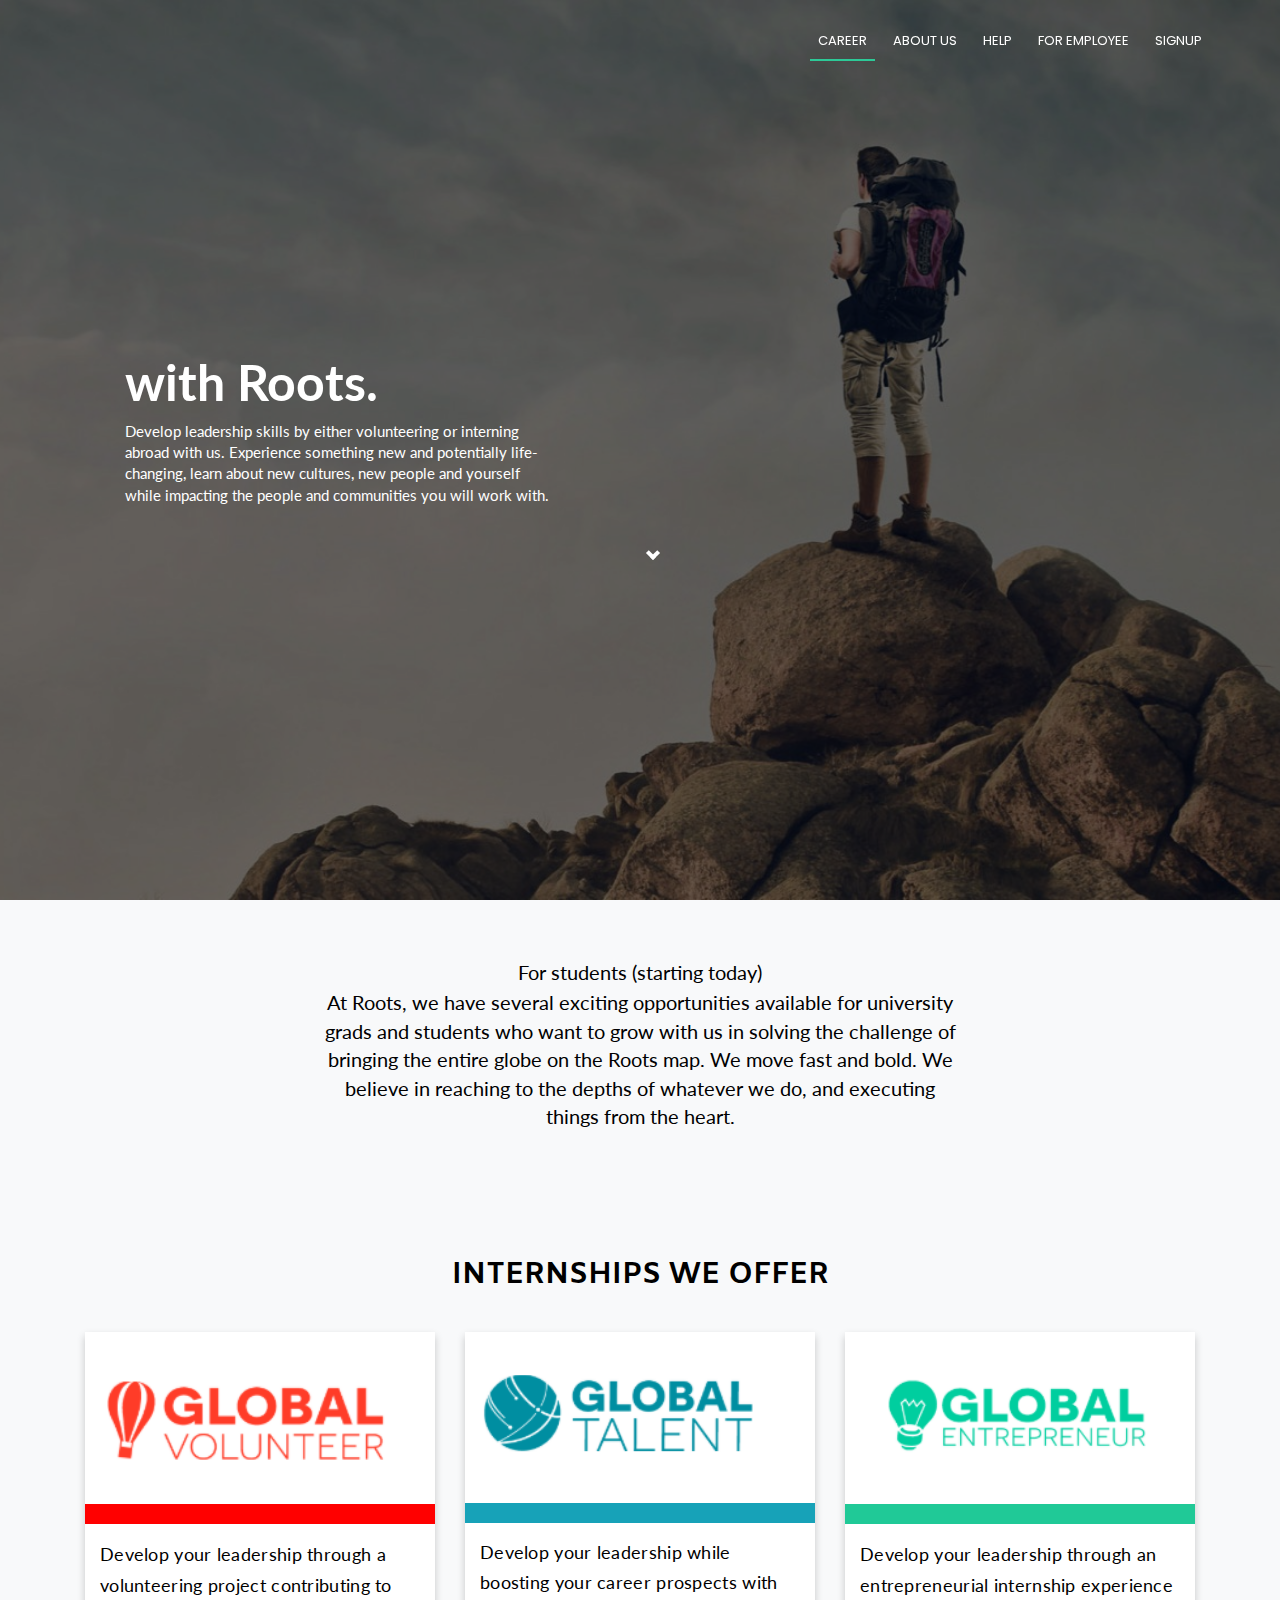
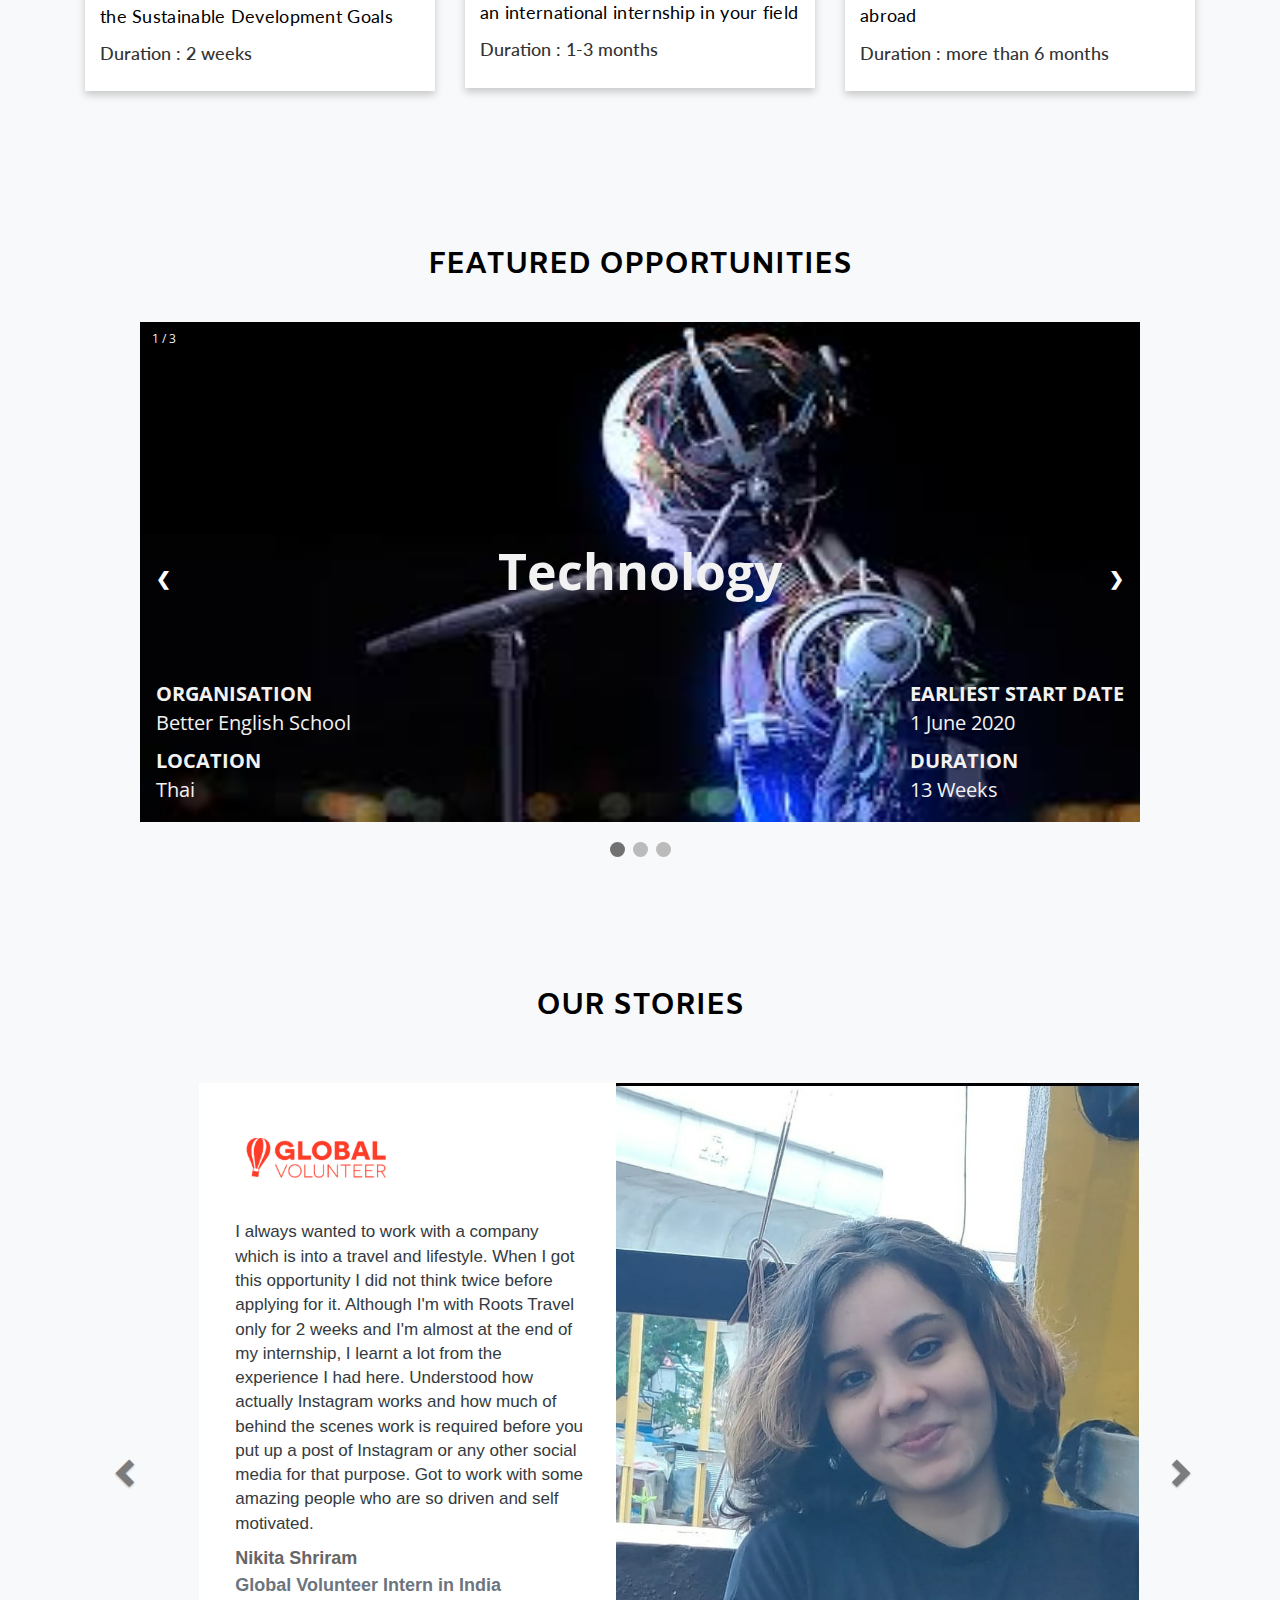
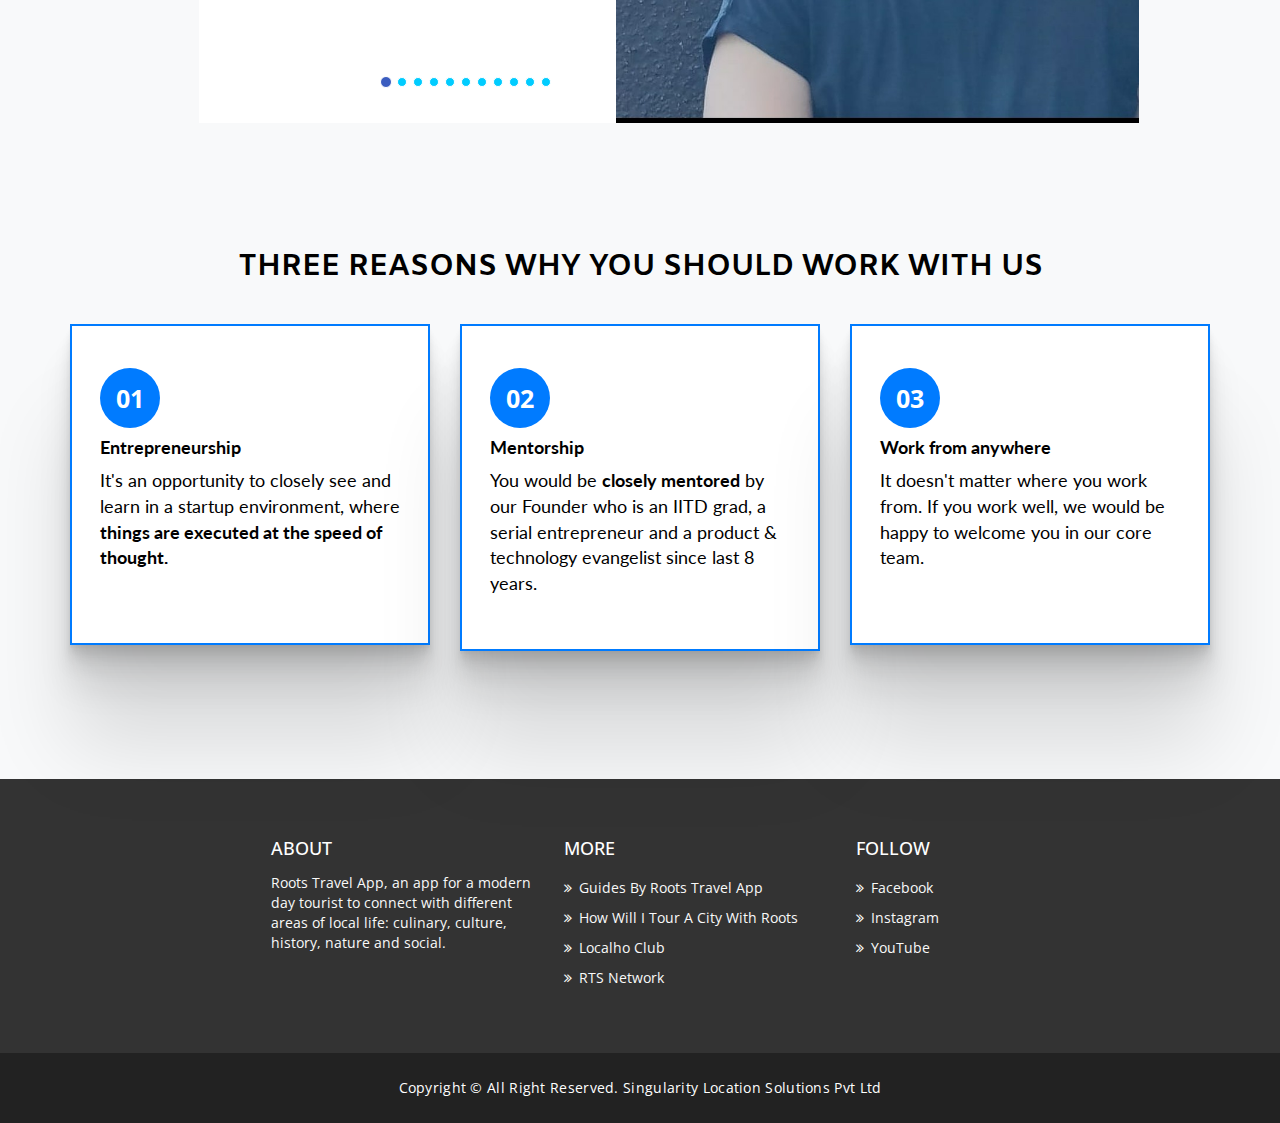
==== commit cb8e83ff: "init" ====
--- a/index.html
+++ b/index.html
@@ -41,6 +41,7 @@
     <link href='https://fonts.googleapis.com/css?family=Montserrat:400,700' rel='stylesheet' type='text/css'>
     <link href='https://fonts.googleapis.com/css?family=Roboto:400,400italic,300,300italic,500,700' rel='stylesheet' type='text/css'>
     <link rel="stylesheet" type="text/css" href="indexstyle.css">
+
   </head>
   <body> 
 <header id="header">
@@ -242,6 +243,14 @@
       <li data-target="#myCarousel" data-slide-to="0" class="active"></li>
       <li data-target="#myCarousel" data-slide-to="1"></li>
       <li data-target="#myCarousel" data-slide-to="2"></li>
+      <li data-target="#myCarousel" data-slide-to="3"></li>
+     <li data-target="#myCarousel" data-slide-to="4"></li>
+     <li data-target="#myCarousel" data-slide-to="5"></li>
+    <li data-target="#myCarousel" data-slide-to="6"></li>
+   <li data-target="#myCarousel" data-slide-to="7"></li>
+    <li data-target="#myCarousel" data-slide-to="8"></li>
+   <li data-target="#myCarousel" data-slide-to="9"></li>
+      <li data-target="#myCarousel" data-slide-to="10"></li>
     </ol>
 
         <div class="carousel-inner">
@@ -250,15 +259,16 @@
         <div class="col-12 mt-3" >
             <div class="card">
                 <div class="card-horizontal">
-                  <div class="card-body" style="margin: 30px;">
+                  <div class="card-body" style="margin: 30px;margin-left: 5%;">
                         <img src="assets/img/globalv.png" alt="global volunteer" height="15%" >
                         <br><br>
-                        <p class="card-text" style="font-family: 'Lato';font-size: 19px;">"The children made this experience the best of my life. They made me feel part of their big family. They shared with me their light, dreams, laughter, hugs, feelings, and a little piece of their heart. I return to my country, Mexico, with my soul completely grateful and full for having had the opportunity to share such incredible and unforgettable moments with my little ones, and a part of my heart stays in that great school, having the hope and faith to see them soon."</p><br>
-                        <h3>Agent Tom</h3>
-                        <h5>Global Volunteer Intern in India</h5>
-                    </div>
-                    <div class="img-square-wrapper">
-                        <img class="" src="assets/img/dummy2.jpeg" height="640px" alt="Card image cap">
+                        <p class="card-text" style="font-family: sans-serif;font-size: 17px;color: #343a40;">I always wanted to work with a company which is into a travel and lifestyle. When I got this opportunity I did not think twice before applying for it. Although I'm with Roots Travel only for 2 weeks and I'm almost at the end of my internship, I learnt a lot from the experience I had here. Understood how actually Instagram works and how much of behind the scenes work is required before you put up a post of Instagram or any other social media for that purpose. Got to work with some amazing people who are so driven and self motivated. 
+                      </p>
+                        <p style="font-family: sans-serif;font-size: 18px;margin-bottom: 1px;"><b>Nikita Shriram</b></p>
+                        <p style="font-family: sans-serif;font-size: 18px;margin-bottom: 1px;color: #6c757d;"><b>Global Volunteer Intern in India</b></p>
+                    </div>
+                    <div class="img-square-wrapper">
+                        <img class="" src="assets/img/nikita.jpg" height="640px" alt="Card image cap">
                     </div>
                     
                 </div>
@@ -272,44 +282,223 @@
         <div class="col-12 mt-3" >
             <div class="card">
                 <div class="card-horizontal">
-                  <div class="card-body" style="margin: 30px;">
-                        <img src="assets/img/gee.png" alt="global volunteer" height="15%" >
+                  <div class="card-body" style="margin: 30px;margin-left: 5%;">
+                        <img src="assets/img/globalv.png" alt="global volunteer" height="15%" >
+                        <br><br><brs>
+                        <p class="card-text" style="font-family: sans-serif;font-size: 17px;color: #343a40;">I am handling different social media platforms for the app and there is a professional team mentoring and helping me whenever I get stuck. The learning is rich and practical and will stay with me forever.</p><br>
+                       <p style="font-family: sans-serif;font-size: 18px;margin-bottom: 1px;"><b>Beena Gautam</b></p>
+                        <p style="font-family: sans-serif;font-size: 18px;margin-bottom: 1px;color: #6c757d;"><b>Global Volunteer Intern in India</b></p>
+                    </div>
+                    <div class="img-square-wrapper">
+                        <img class="" src="assets/img/beena.jpg" height="640px" alt="Card image cap">
+                    </div>
+                    
+                </div>
+            </div>
+        </div>
+    </div>
+  </div> <!-- end item -->
+          <div class="item"> <!-- item 3 -->
+            <div class="row" style="width: 110%;">
+        <div class="col-12 mt-3" >
+            <div class="card">
+                <div class="card-horizontal">
+                  <div class="card-body" style="margin: 30px;margin-left: 5%;">
+                        <img src="assets/img/globalv.png" alt="global volunteer" height="15%" >
+                        <br><br><br>
+                        <p class="card-text" style="font-family: sans-serif;font-size: 17px;color: #343a40;">It is so far going pretty well.. I have learned pretty much in just 4 days of internship ..</p><br>
+                         <p style="font-family: sans-serif;font-size: 18px;margin-bottom: 1px;"><b>Kartik Aggarwal</b></p>
+                        <p style="font-family: sans-serif;font-size: 18px;margin-bottom: 1px;color: #6c757d;"><b>Global Volunteer Intern in India</b></p>
+                    </div>
+                    <div class="img-square-wrapper">
+                        <img class="" src="assets/img/kartik.jpg" height="640px" alt="Card image cap">
+                  </div>
+                    
+                </div>
+            </div>
+        </div>
+          </div>
+           <!-- end item -->
+        </div>
+          <div class="active item"> <!-- item 1 -->
+            <div class="row" style="width: 110%;">
+        <div class="col-12 mt-3" >
+            <div class="card">
+                <div class="card-horizontal">
+                  <div class="card-body" style="margin: 30px;margin-left: 5%;">
+                        <img src="assets/img/globalv.png" alt="global volunteer" height="15%" >
                         <br><br>
-                        <p class="card-text" style="font-family: 'Lato';font-size: 19px;">"The children made this experience the best of my life. They made me feel part of their big family. They shared with me their light, dreams, laughter, hugs, feelings, and a little piece of their heart. I return to my country, Mexico, with my soul completely grateful and full for having had the opportunity to share such incredible and unforgettable moments with my little ones, and a part of my heart stays in that great school, having the hope and faith to see them soon."</p><br>
-                        <h3>Agent Tom</h3>
-                        <h5>Global Volunteer Intern in India</h5><br>
-                    </div>
-                    <div class="img-square-wrapper">
-                        <img class="" src="assets/img/dummyimg.png" height="640px" alt="Card image cap">
-                    </div>
-                    
-                </div>
-            </div>
-        </div>
-    </div>
-
+                        <p class="card-text" style="font-family: sans-serif;font-size: 17px;color: #343a40;">I am a Marketing intern over here, working from home. Nice to work with creative people around who are always available for helping you round the clock. The thing I liked while working over here is, if the intern has an opinion or idea which can bring about some positive change, the suggestions are tried out. In a longer run you end up learning new things and under able-mentorship you tend to get aware about the areas where you were going wrong. So in short, time spent working over here is a positive spike to my learning curve.</p><br>
+                         <p style="font-family: sans-serif;font-size: 18px;margin-bottom: 1px;"><b>Biswadeep Mohanty </b></p>
+                        <p style="font-family: sans-serif;font-size: 18px;margin-bottom: 1px;color: #6c757d;"><b>Global Volunteer Intern in India</b></p>
+                    </div>
+                    <div class="img-square-wrapper">
+                        <img class="" src="assets/img/biswadeep.jpg" height="640px" alt="Card image cap">
+                    </div>
+                    
+                </div>
+            </div>
+        </div>
+    </div>
           </div> <!-- end item -->
-          <div class="item"> <!-- item 3 -->
-            <div class="row" style="width: 110%;">
-        <div class="col-12 mt-3" >
-            <div class="card">
-                <div class="card-horizontal">
-                  <div class="card-body" style="margin: 30px;">
-                        <img src="assets/img/globalt.png" alt="global volunteer" height="15%" >
-                        <br><br>
-                        <p class="card-text" style="font-family: 'Lato';font-size: 19px;">"The children made this experience the best of my life. They made me feel part of their big family. They shared with me their light, dreams, laughter, hugs, feelings, and a little piece of their heart. I return to my country, Mexico, with my soul completely grateful and full for having had the opportunity to share such incredible and unforgettable moments with my little ones, and a part of my heart stays in that great school, having the hope and faith to see them soon."</p><br>
-                        <h3>Agent Tom</h3>
-                        <h5>Global Volunteer Intern in India</h5>
-                    </div>
-                    <div class="img-square-wrapper">
-                        <img class="" src="assets/img/dummy2.jpeg" height="640px" alt="Card image cap">
-                    </div>
-                    
-                </div>
-            </div>
-        </div>
-          </div> <!-- end item -->
-        </div>
+        
+  <div class="item"> <!-- item 1 -->
+            <div class="row" style="width: 110%;">
+        <div class="col-12 mt-3" >
+            <div class="card">
+                <div class="card-horizontal">
+                  <div class="card-body" style="margin: 30px;margin-left: 5%;">
+                        <img src="assets/img/globalv.png" alt="global volunteer" height="15%">
+                        <br><br><br>
+                        <p class="card-text" style="font-family: sans-serif;font-size: 17px;color: #343a40;">This internship is providing me a great experience in strengthening my professional and other skills like communication, work ethics and team work which can usually be developed only through actual experience.</p><br>
+                         <p style="font-family: sans-serif;font-size: 18px;margin-bottom: 1px;"><b>Hrisha Rashmi</b></p>
+                        <p style="font-family: sans-serif;font-size: 18px;margin-bottom: 1px;color: #6c757d;"><b>Global Volunteer Intern in India</b></p>
+                    </div>
+                    <div class="img-square-wrapper">
+                        <img class="" src="assets/img/hrisha.jpg" height="640px" alt="Card image cap">
+                    </div>
+                    
+                </div>
+            </div>
+        </div>
+    </div>
+  </div>
+     <div class="item"> <!-- item 1 -->
+            <div class="row" style="width: 110%;">
+        <div class="col-12 mt-3" >
+            <div class="card">
+                <div class="card-horizontal">
+                  <div class="card-body" style="margin: 30px;margin-left: 5%;">
+                        <img src="assets/img/globalv.png" alt="global volunteer" height="15%" >
+                        <br><br><br><br>
+                        <p class="card-text" style="font-family: sans-serif;font-size: 17px;color: #343a40;">It's a good experience to work with roots. <br>My work is related to the things I like so it adds to the better results. 
+</p><br>
+                         <p style="font-family: sans-serif;font-size: 18px;margin-bottom: 1px;"><b>Siddharth Dixit </b></p>
+                        <p style="font-family: sans-serif;font-size: 18px;margin-bottom: 1px;color: #6c757d;"><b>Global Volunteer Intern in India</b></p>
+                    </div>
+                    <div class="img-square-wrapper">
+                        <img class="" src="assets/img/siddharth.jpg" height="640px" alt="Card image cap">
+                    </div>
+                    
+                </div>
+            </div>
+        </div>
+    </div>
+  </div>
+
+     <div class="item"> <!-- item 1 -->
+            <div class="row" style="width: 110%;">
+        <div class="col-12 mt-3" >
+            <div class="card">
+                <div class="card-horizontal">
+                  <div class="card-body" style="margin: 30px;margin-left: 5%;">
+                        <img src="assets/img/globalv.png" alt="global volunteer" height="15%" >
+                        <br><br><br><br>
+                        <p class="card-text" style="font-family: sans-serif;font-size: 17px;color: #343a40;">My experience with Roots has been very fruitful.I have been learning a lot of new skills and gained some very useful practical knowledge and industry insight, the work culture here is fantastic and the channels of communication are very effective,if you feel your idea is worth considering the founder himself will look into it.
+                        </p><br>
+                         <p style="font-family: sans-serif;font-size: 18px;margin-bottom: 1px;"><b>Vinayak Mishra</b></p>
+                        <p style="font-family: sans-serif;font-size: 18px;margin-bottom: 1px;color: #6c757d;"><b>Global Volunteer Intern in India</b></p>
+                    </div>
+                    <div class="img-square-wrapper">
+                        <img class="" src="assets/img/vinayak.jpg" height="640px" alt="Card image cap">
+                    </div>
+                    
+                </div>
+            </div>
+        </div>
+    </div>
+  </div>
+
+     <div class="item"> <!-- item 1 -->
+            <div class="row" style="width: 110%;">
+        <div class="col-12 mt-3" >
+            <div class="card">
+                <div class="card-horizontal">
+                  <div class="card-body" style="margin: 30px;margin-left: 5%;">
+                        <img src="assets/img/globalv.png" alt="global volunteer" height="15%" >
+                  
+                        <p class="card-text" style="font-family: sans-serif;font-size: 16px;color: #343a40;">Being an intern at Roots was a memorable and remarkable experience since, it was my first ever internship. My one month Internship at Roots, allowed me to grow personally thereby also help me to gain new skills in how to communicate with the fellow interns, how to evaluate the performance of the interns, that i didn’t previously have. I also get a better understanding of managing things in an organised manner. And most importantly, I gained a new sense of professionalism and a clear view of what it meant to be in the professional world. I also learned various things from my Interns, basically their work, what they have to do, how they have to do, each and everything. Throughout this one month internship I gained valuable experience then i will cherish forever, I was able to improve my soft skills, my communication skills. I am now able to manage things properly, in orderly form. I enjoyed working with such a great and Impressive team. Three Cheers to ROOTS 👏🏻🤗</p>
+                         <p style="font-family: sans-serif;font-size: 18px;margin-bottom: 0px;"><b>Rashi Jain </b></p>
+                        <p style="font-family: sans-serif;font-size: 18px;margin-bottom: 1px;color: #6c757d;"><b>Global Volunteer Intern in India</b></p>
+                    </div>
+                    <div class="img-square-wrapper">
+                        <img class="" src="assets/img/rashi.jpeg" height="640px" alt="Card image cap">
+                    </div>
+                    
+                </div>
+            </div>
+        </div>
+    </div>
+  </div>
+
+     <div class="item"> <!-- item 1 -->
+            <div class="row" style="width: 110%;">
+        <div class="col-12 mt-3" >
+            <div class="card">
+                <div class="card-horizontal">
+                  <div class="card-body" style="margin: 30px;margin-left: 5%;">
+                        <img src="assets/img/globalv.png" alt="global volunteer" height="15%" >
+                        <br><br><br><br>
+                        <p class="card-text" style="font-family: sans-serif;font-size: 19px;color: #343a40;">I am enjoying my work and I am also increasing my knowledge.
+                        </p><br>
+                         <p style="font-family: sans-serif;font-size: 18px;margin-bottom: 1px;"><b>Vishal Saini </b></p>
+                        <p style="font-family: sans-serif;font-size: 18px;margin-bottom: 1px;color: #6c757d;"><b>Global Volunteer Intern in India</b></p>
+                    </div>
+                    <div class="img-square-wrapper">
+                        <img class="" src="assets/img/vishal.jpeg" height="640px" alt="Card image cap">
+                    </div>
+                    
+                </div>
+            </div>
+        </div>
+    </div>
+  </div>
+
+     <div class="item"> <!-- item 1 -->
+            <div class="row" style="width: 110%;">
+        <div class="col-12 mt-3" >
+            <div class="card">
+                <div class="card-horizontal">
+                  <div class="card-body" style="margin: 30px;margin-left: 5%;">
+                        <img src="assets/img/globalv.png" alt="global volunteer" height="15%" >
+                        <br><br><br><br>
+                        <p class="card-text" style="font-family: sans-serif;font-size: 19px;color: #343a40;">Roots is a  Cool places with cool people gives me warm experience 
+                        </p><br>
+                         <p style="font-family: sans-serif;font-size: 18px;margin-bottom: 1px;"><b>Jaiganesh S </b></p>
+                        <p style="font-family: sans-serif;font-size: 18px;margin-bottom: 1px;color: #6c757d;"><b>Global Volunteer Intern in India</b></p>
+                    </div>
+                    <div class="img-square-wrapper">
+                        <img class="" src="assets/img/jaiganesh1.jfif" height="640px" alt="Card image cap">
+                    </div>
+                    
+                </div>
+            </div>
+        </div>
+    </div>
+  </div>
+   <div class="item"> <!-- item 1 -->
+            <div class="row" style="width: 110%;">
+        <div class="col-12 mt-3" >
+            <div class="card">
+                <div class="card-horizontal">
+                  <div class="card-body" style="margin: 30px;margin-left: 5%;margin-right: 15%;">
+                        <img src="assets/img/globalv.png" alt="global volunteer" height="15%" >
+                        <br><br><br><br>
+                        <p class="card-text" style="font-family: sans-serif;font-size: 19px;color: #343a40;">Content writer 
+                        </p><br>
+                         <p style="font-family: sans-serif;font-size: 18px;margin-bottom: 1px;"><b>Muskaan Bhardwaj </b></p>
+                        <p style="font-family: sans-serif;font-size: 18px;margin-bottom: 1px;color: #6c757d;"><b>Global Volunteer Intern in India</b></p>
+                    </div>
+                    <div class="img-square-wrapper">
+                        <img class="" src="assets/img/muskaan.jpeg" height="640px" alt="Card image cap">
+                    </div>
+                    
+                </div>
+            </div>
+        </div>
+    </div>
+  </div>
+    
         </div> <!-- end carousel inner -->
          <a class="left carousel-control" href="#myCarousel" data-slide="prev">
       <span class="glyphicon glyphicon-chevron-left"></span>
--- a/indexstyle.css
+++ b/indexstyle.css
@@ -13,12 +13,6 @@
   outline: none;
   text-decoration: none;
 }
-
-p {
-  padding: 0;
-  margin: 0 0 30px 0;
-}
-
  h2 {
   font-weight: 400;
   margin: 0 0 20px 0;
@@ -1015,6 +1009,7 @@
 }
 .carousel-indicators
 {
+
   text-align: left;
 }
 .carousel-indicators .active
@@ -1027,4 +1022,11 @@
 }
 .carousel-control.left {margin-left: -145px; color: black;}
 .carousel-control.right {margin-right: -145px; color: black;}
-
+     @media(max-width: 600px) {
+        .container-fluid
+        {
+          margin: 0;
+          float: left;
+        }
+	
+}
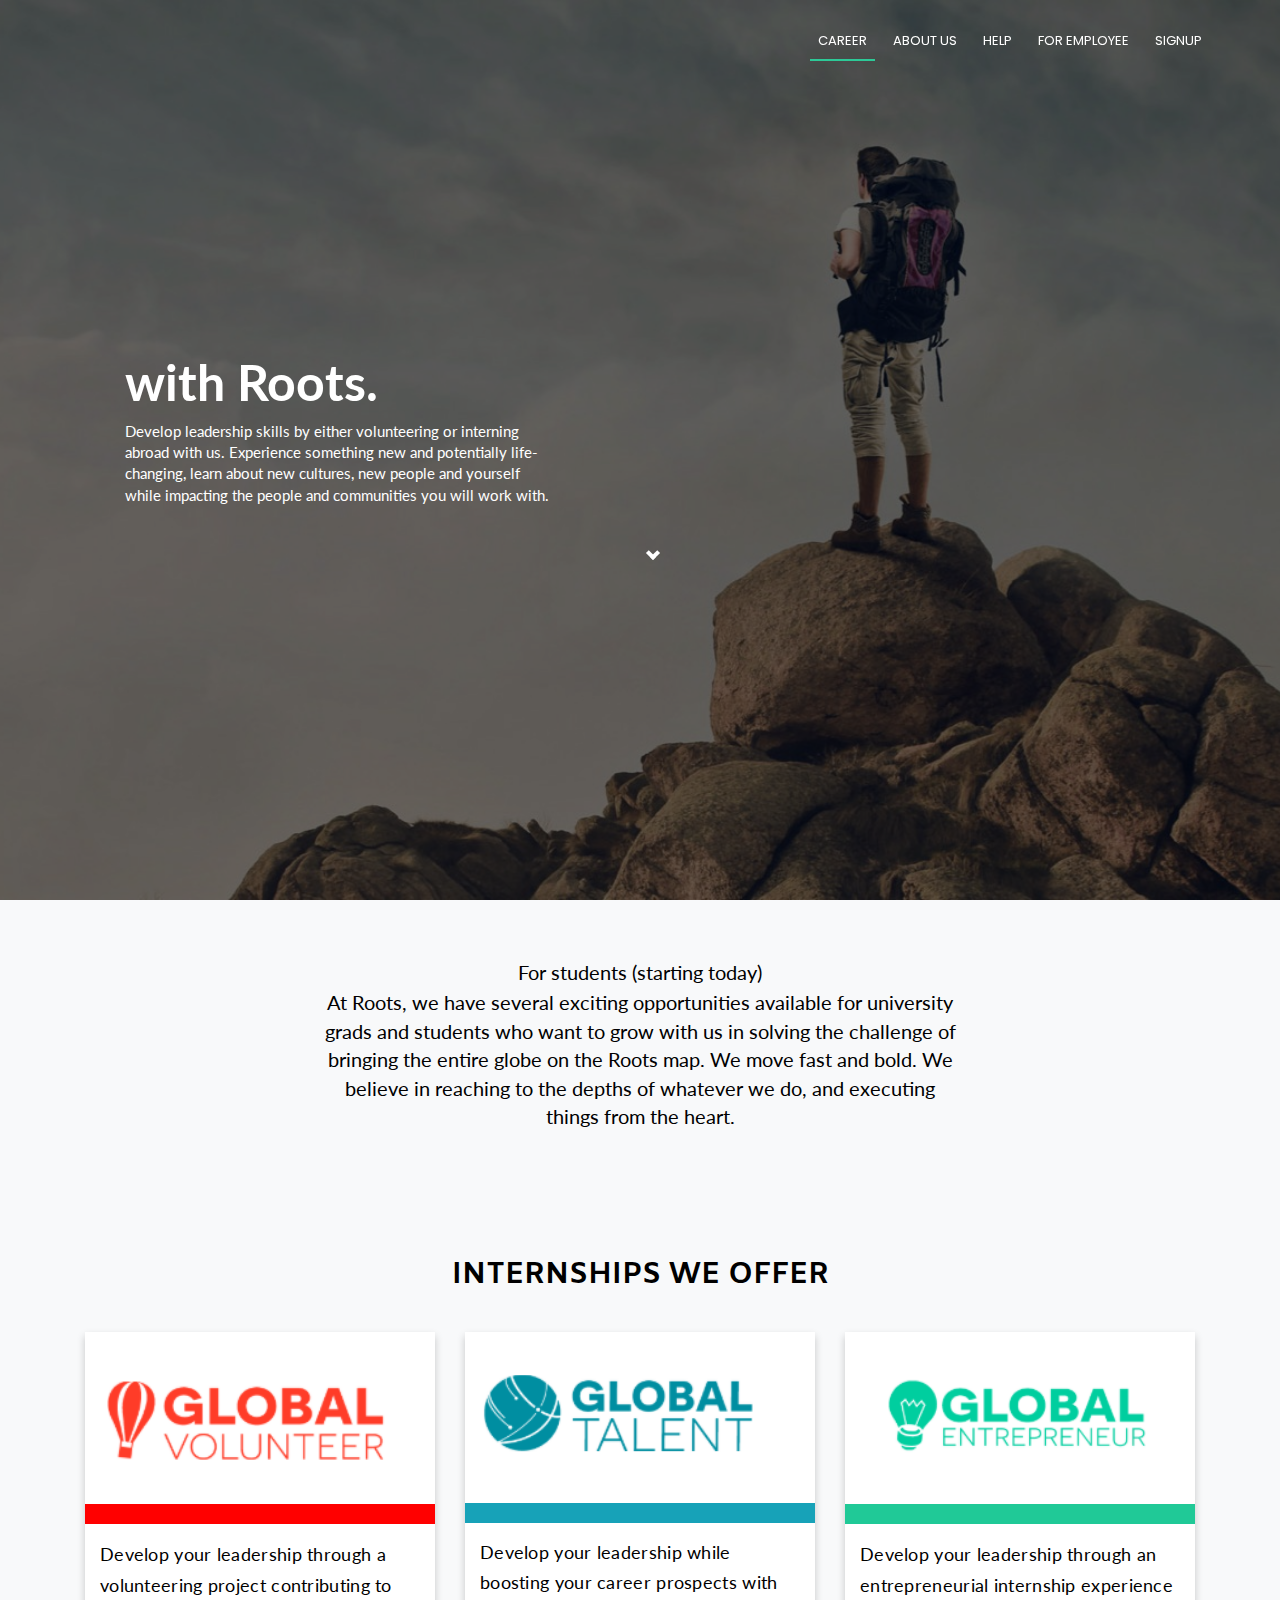
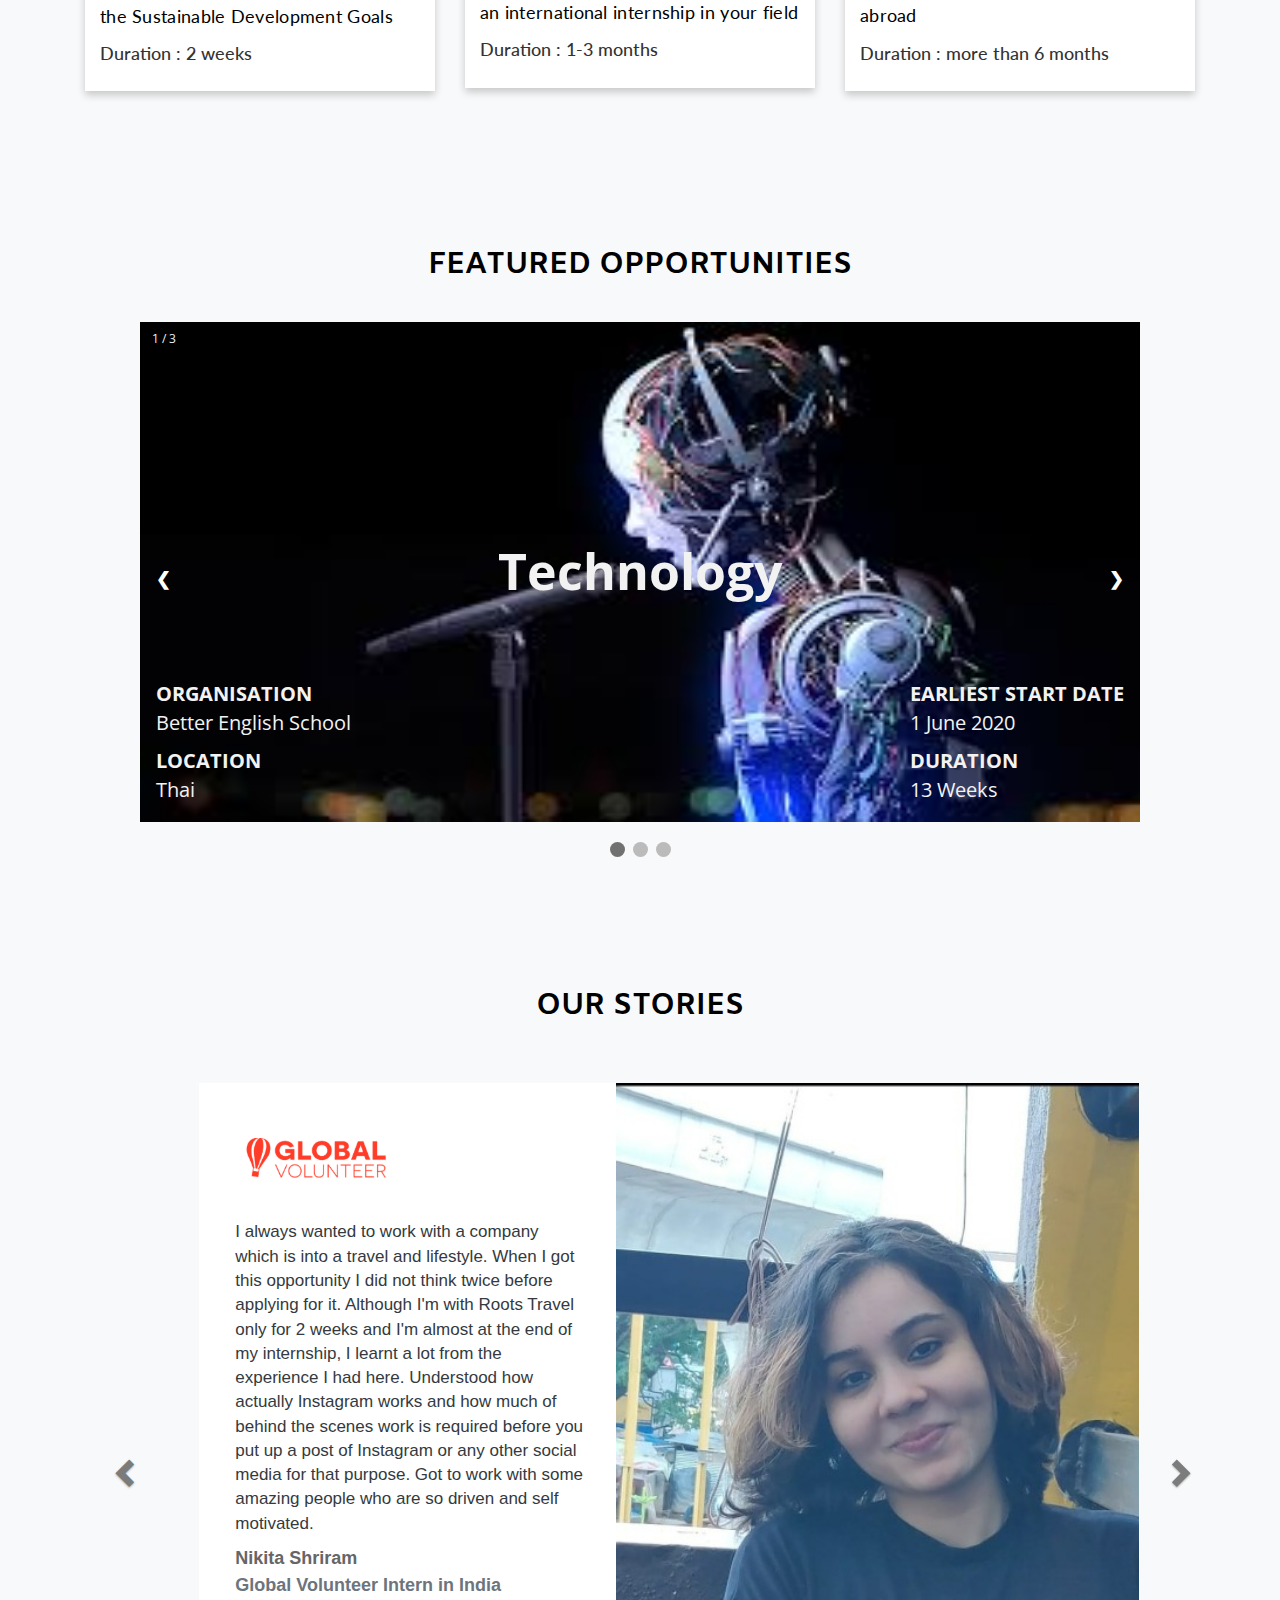
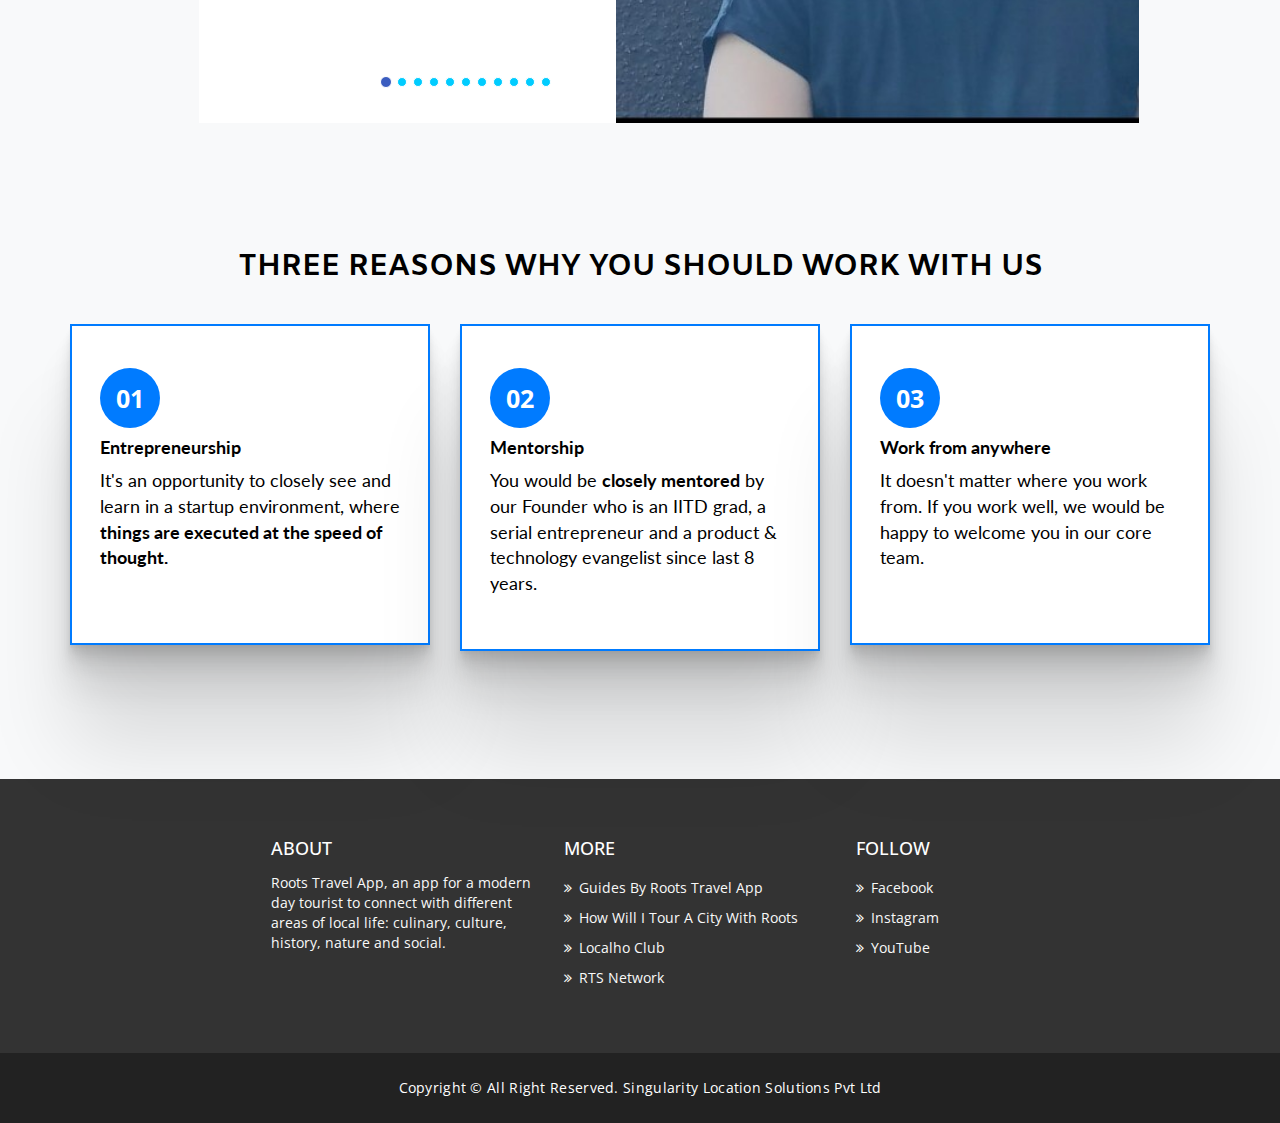
==== commit 09b5b2a3: "init" ====
--- a/index.html
+++ b/index.html
@@ -268,7 +268,7 @@
                         <p style="font-family: sans-serif;font-size: 18px;margin-bottom: 1px;color: #6c757d;"><b>Global Volunteer Intern in India</b></p>
                     </div>
                     <div class="img-square-wrapper">
-                        <img class="" src="assets/img/nikita.jpg" height="640px" alt="Card image cap">
+                        <img class="" src="assets/img/nik.jpg" height="640px" alt="Card image cap">
                     </div>
                     
                 </div>
@@ -354,8 +354,8 @@
                          <p style="font-family: sans-serif;font-size: 18px;margin-bottom: 1px;"><b>Hrisha Rashmi</b></p>
                         <p style="font-family: sans-serif;font-size: 18px;margin-bottom: 1px;color: #6c757d;"><b>Global Volunteer Intern in India</b></p>
                     </div>
-                    <div class="img-square-wrapper">
-                        <img class="" src="assets/img/hrisha.jpg" height="640px" alt="Card image cap">
+                    <div class="img-square-wrapper" style="margin-right: 8%;">
+                        <img class="" src="assets/img/hr.jpg" height="640px" alt="Card image cap">
                     </div>
                     
                 </div>
@@ -422,7 +422,7 @@
                         <p style="font-family: sans-serif;font-size: 18px;margin-bottom: 1px;color: #6c757d;"><b>Global Volunteer Intern in India</b></p>
                     </div>
                     <div class="img-square-wrapper">
-                        <img class="" src="assets/img/rashi.jpeg" height="640px" alt="Card image cap">
+                        <img class="" src="assets/img/rashi.jpg" height="640px" alt="Card image cap">
                     </div>
                     
                 </div>
@@ -467,8 +467,8 @@
                          <p style="font-family: sans-serif;font-size: 18px;margin-bottom: 1px;"><b>Jaiganesh S </b></p>
                         <p style="font-family: sans-serif;font-size: 18px;margin-bottom: 1px;color: #6c757d;"><b>Global Volunteer Intern in India</b></p>
                     </div>
-                    <div class="img-square-wrapper">
-                        <img class="" src="assets/img/jaiganesh1.jfif" height="640px" alt="Card image cap">
+                    <div class="img-square-wrapper" style="margin-right: 15%;">
+                        <img class="" src="assets/img/jaiganesh.jpg" height="640px" alt="Card image cap">
                     </div>
                     
                 </div>
@@ -490,7 +490,7 @@
                         <p style="font-family: sans-serif;font-size: 18px;margin-bottom: 1px;color: #6c757d;"><b>Global Volunteer Intern in India</b></p>
                     </div>
                     <div class="img-square-wrapper">
-                        <img class="" src="assets/img/muskaan.jpeg" height="640px" alt="Card image cap">
+                        <img class="" src="assets/img/muskaan.jpg" height="640px" alt="Card image cap">
                     </div>
                     
                 </div>
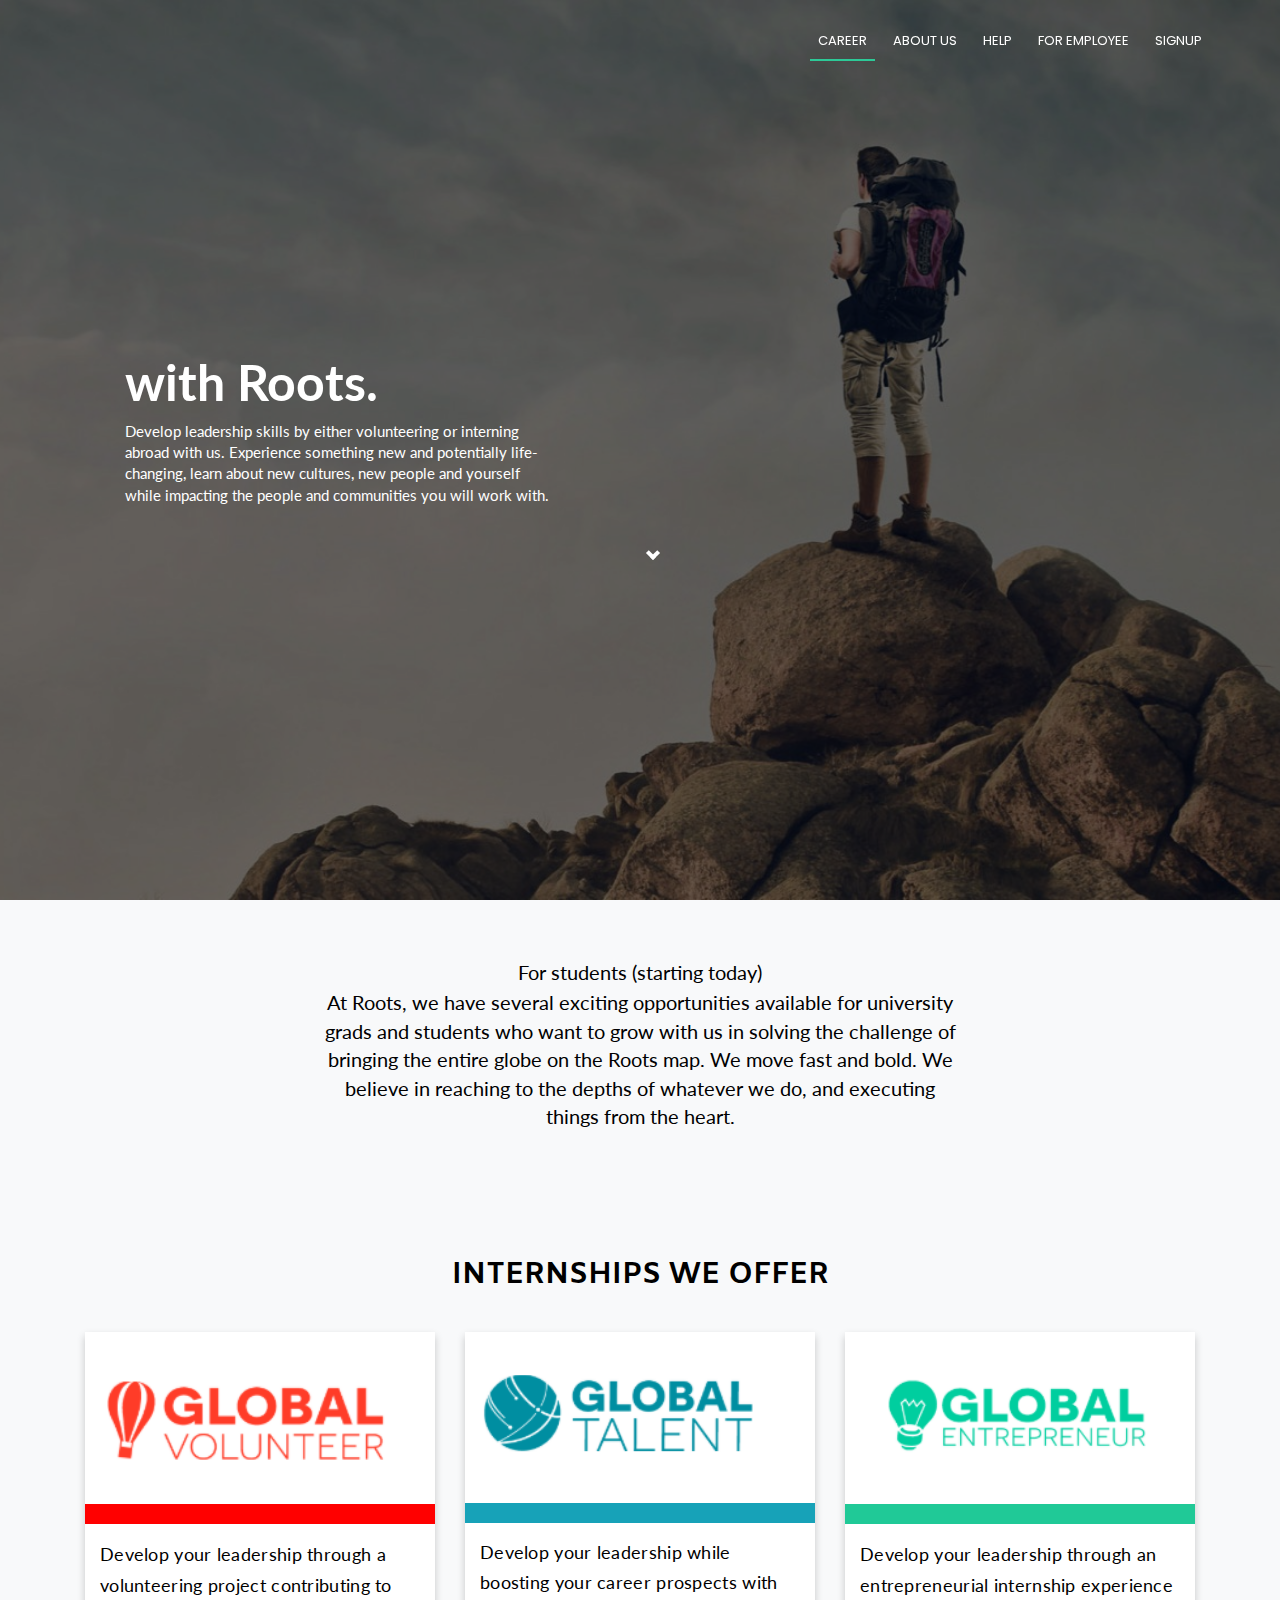
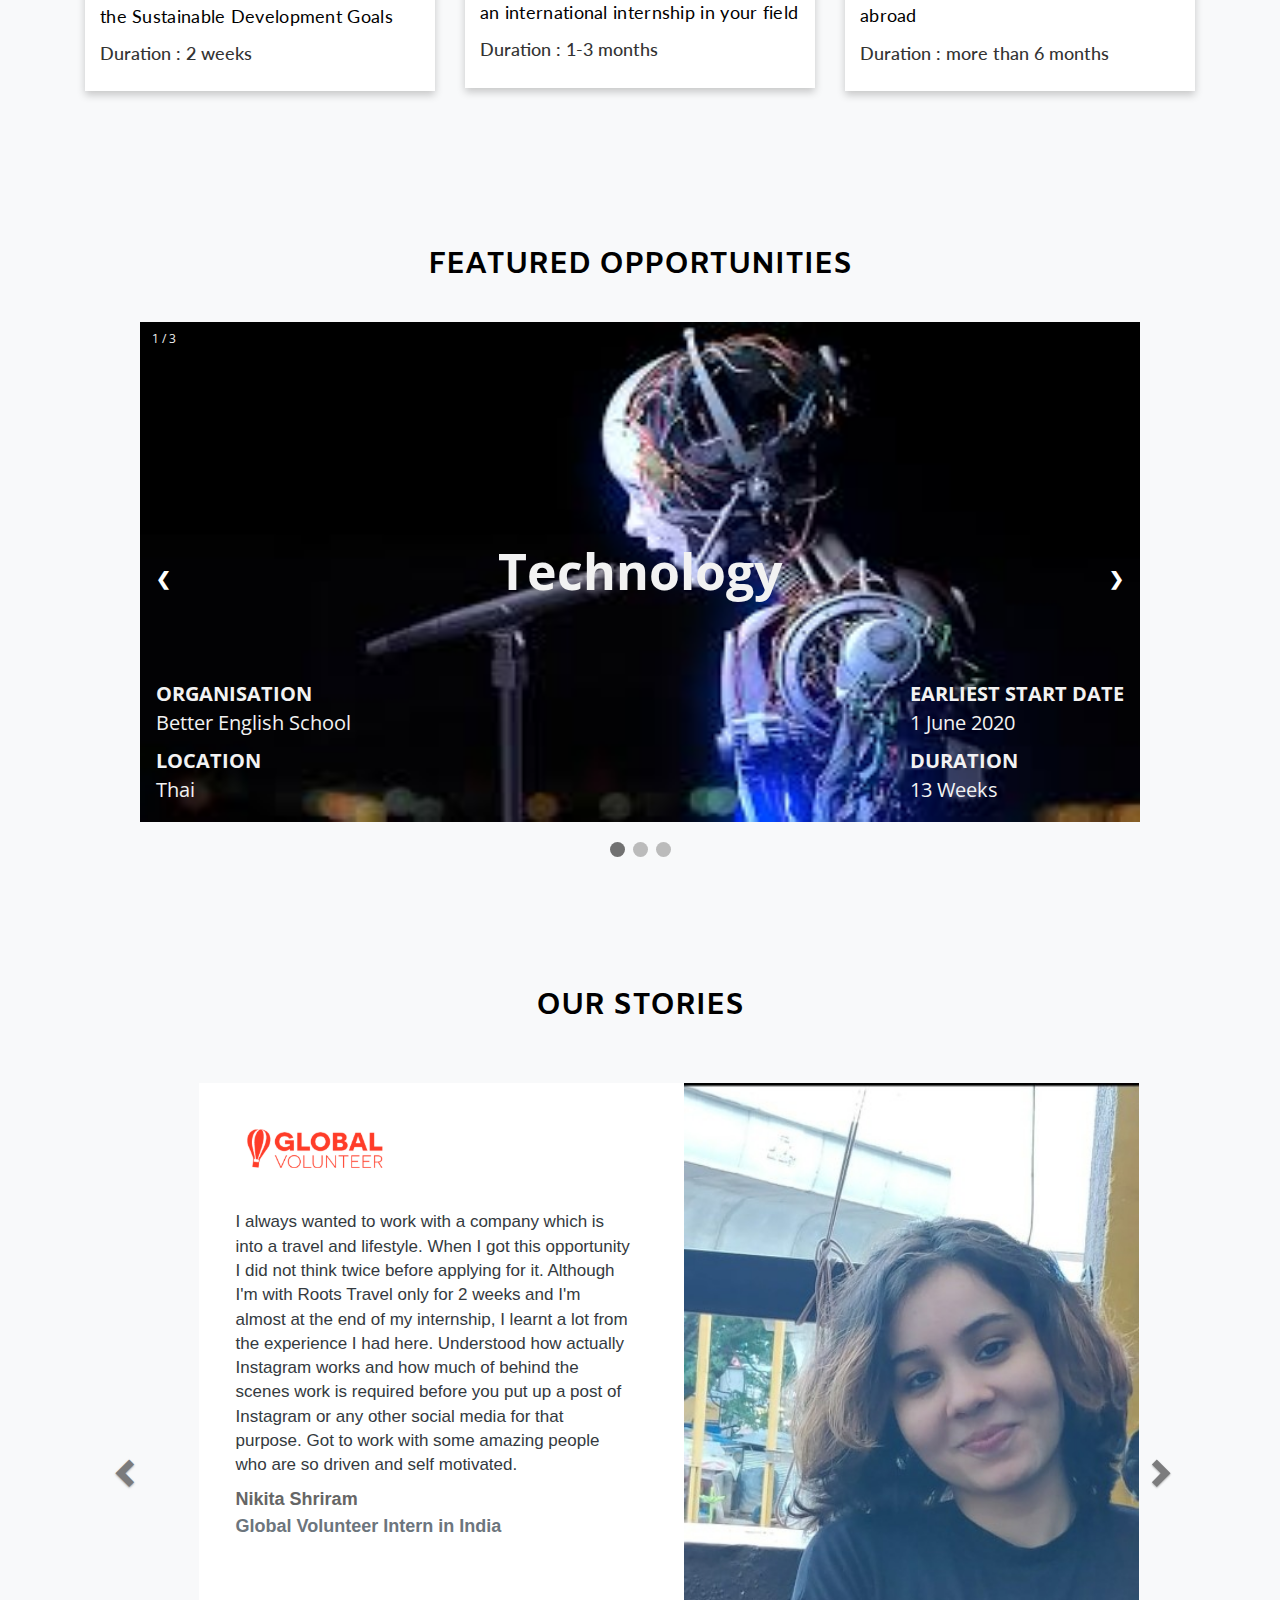
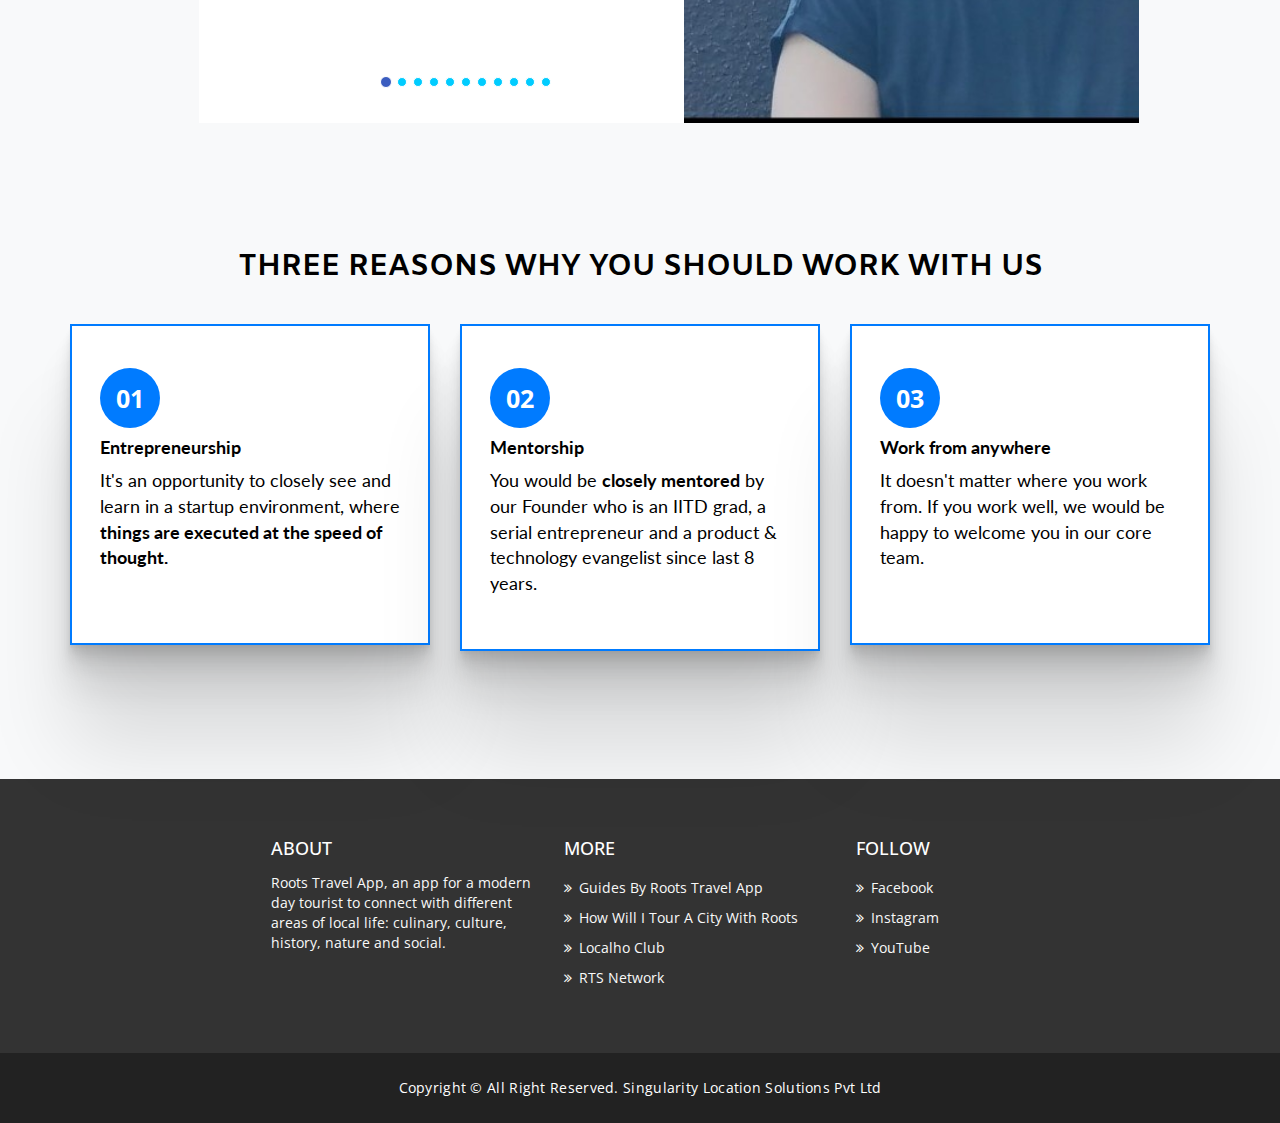
==== commit f32a942d: "init" ====
--- a/index.html
+++ b/index.html
@@ -236,8 +236,8 @@
 
   <h2><b>OUR STORIES</b></h2><br>
 <br>
-<section>
-  <div class="container-fluid" style="margin-left: 12%;margin-right: 10%;">
+<section class="caro">
+  <div class="container-fluid">
   <div id="myCarousel" class="carousel slide"  data-ride="carousel" data-interval="3000"> <!-- slider -->
         <ol class="carousel-indicators">
       <li data-target="#myCarousel" data-slide-to="0" class="active"></li>
@@ -255,249 +255,233 @@
 
         <div class="carousel-inner">
           <div class="active item"> <!-- item 1 -->
-            <div class="row" style="width: 110%;">
-        <div class="col-12 mt-3" >
-            <div class="card">
-                <div class="card-horizontal">
-                  <div class="card-body" style="margin: 30px;margin-left: 5%;">
-                        <img src="assets/img/globalv.png" alt="global volunteer" height="15%" >
+            <div class="row" >
+         <div class="col-md-12" style="background-color: #fff;" class="conte">
+              <div class="col-lg-6 col-md-6" >
+                <div class="mu-about-us-left" style="padding: 5%;">
+                  <img src="assets/img/globalv.png" alt="global volunteer" style="height: 85px;" >
                         <br><br>
                         <p class="card-text" style="font-family: sans-serif;font-size: 17px;color: #343a40;">I always wanted to work with a company which is into a travel and lifestyle. When I got this opportunity I did not think twice before applying for it. Although I'm with Roots Travel only for 2 weeks and I'm almost at the end of my internship, I learnt a lot from the experience I had here. Understood how actually Instagram works and how much of behind the scenes work is required before you put up a post of Instagram or any other social media for that purpose. Got to work with some amazing people who are so driven and self motivated. 
                       </p>
-                        <p style="font-family: sans-serif;font-size: 18px;margin-bottom: 1px;"><b>Nikita Shriram</b></p>
-                        <p style="font-family: sans-serif;font-size: 18px;margin-bottom: 1px;color: #6c757d;"><b>Global Volunteer Intern in India</b></p>
-                    </div>
-                    <div class="img-square-wrapper">
+                        <p style="font-family: sans-serif;font-size: 18px;margin-bottom: 1px;" class="card-text2"><b>Nikita Shriram</b></p>
+                        <p style="font-family: sans-serif;font-size: 18px;margin-bottom: 1px;color: #6c757d;" class="card-text2"><b>Global Volunteer Intern in India</b></p>
+                </div>
+              </div>
+              <div class="col-lg-6 col-md-6" class="imgmedia">
+                <div class="mu-about-us-right">                            
                         <img class="" src="assets/img/nik.jpg" height="640px" alt="Card image cap">
-                    </div>
-                    
-                </div>
-            </div>
-        </div>
-    </div>
-  
-          </div> <!-- end item -->
-          <div class="item"> <!-- item 2 -->
-            <div class="row" style="width: 110%;">
-        <div class="col-12 mt-3" >
-            <div class="card">
-                <div class="card-horizontal">
-                  <div class="card-body" style="margin: 30px;margin-left: 5%;">
-                        <img src="assets/img/globalv.png" alt="global volunteer" height="15%" >
+                </div>
+
+              </div>
+            </div>
+          </div>
+    </div>
+
+       <div class="item"> <!-- item 2 -->
+            <div class="row" >
+         <div class="col-md-12" style="background-color: #fff;" class="conte">
+              <div class="col-lg-6 col-md-6" >
+                <div class="mu-about-us-left" style="padding: 5%;">
+                        <img src="assets/img/globalv.png" alt="global volunteer" style="height: 85px;" >
                         <br><br><brs>
                         <p class="card-text" style="font-family: sans-serif;font-size: 17px;color: #343a40;">I am handling different social media platforms for the app and there is a professional team mentoring and helping me whenever I get stuck. The learning is rich and practical and will stay with me forever.</p><br>
-                       <p style="font-family: sans-serif;font-size: 18px;margin-bottom: 1px;"><b>Beena Gautam</b></p>
-                        <p style="font-family: sans-serif;font-size: 18px;margin-bottom: 1px;color: #6c757d;"><b>Global Volunteer Intern in India</b></p>
-                    </div>
-                    <div class="img-square-wrapper">
+                       <p style="font-family: sans-serif;font-size: 18px;margin-bottom: 1px;"  class="card-text2"><b>Beena Gautam</b></p>
+                        <p style="font-family: sans-serif;font-size: 18px;margin-bottom: 1px;color: #6c757d;"><b>Global Volunteer Intern in India</b></p>
+               </div>
+              </div>
+              <div class="col-lg-6 col-md-6" class="imgmedia">
+                <div class="mu-about-us-right">                            
                         <img class="" src="assets/img/beena.jpg" height="640px" alt="Card image cap">
-                    </div>
-                    
-                </div>
-            </div>
-        </div>
-    </div>
-  </div> <!-- end item -->
-          <div class="item"> <!-- item 3 -->
-            <div class="row" style="width: 110%;">
-        <div class="col-12 mt-3" >
-            <div class="card">
-                <div class="card-horizontal">
-                  <div class="card-body" style="margin: 30px;margin-left: 5%;">
-                        <img src="assets/img/globalv.png" alt="global volunteer" height="15%" >
-                        <br><br><br>
+                </div>
+
+              </div>
+            </div>
+          </div>
+    </div>
+
+         <div class="item"> <!-- item 3 -->
+            <div class="row" >
+         <div class="col-md-12" style="background-color: #fff;" class="conte">
+              <div class="col-lg-6 col-md-6" >
+                <div class="mu-about-us-left" style="padding: 5%;">
+                        <img src="assets/img/globalv.png" alt="global volunteer" style="height: 85px;" >
+                                                <br><br><br>
                         <p class="card-text" style="font-family: sans-serif;font-size: 17px;color: #343a40;">It is so far going pretty well.. I have learned pretty much in just 4 days of internship ..</p><br>
-                         <p style="font-family: sans-serif;font-size: 18px;margin-bottom: 1px;"><b>Kartik Aggarwal</b></p>
-                        <p style="font-family: sans-serif;font-size: 18px;margin-bottom: 1px;color: #6c757d;"><b>Global Volunteer Intern in India</b></p>
-                    </div>
-                    <div class="img-square-wrapper">
+                         <p style="font-family: sans-serif;font-size: 18px;margin-bottom: 1px;" class="card-text2"><b>Kartik Aggarwal</b></p>
+                        <p style="font-family: sans-serif;font-size: 18px;margin-bottom: 1px;color: #6c757d;"><b>Global Volunteer Intern in India</b></p>
+
+               </div>
+              </div>
+              <div class="col-lg-6 col-md-6" class="imgmedia">
+                <div class="mu-about-us-right">                            
                         <img class="" src="assets/img/kartik.jpg" height="640px" alt="Card image cap">
-                  </div>
-                    
-                </div>
-            </div>
-        </div>
-          </div>
-           <!-- end item -->
-        </div>
-          <div class="active item"> <!-- item 1 -->
-            <div class="row" style="width: 110%;">
-        <div class="col-12 mt-3" >
-            <div class="card">
-                <div class="card-horizontal">
-                  <div class="card-body" style="margin: 30px;margin-left: 5%;">
-                        <img src="assets/img/globalv.png" alt="global volunteer" height="15%" >
+                </div>
+
+              </div>
+            </div>
+          </div>
+    </div>
+
+
+         <div class="item"> <!-- item 4 -->
+            <div class="row" >
+         <div class="col-md-12" style="background-color: #fff;" class="conte">
+              <div class="col-lg-6 col-md-6" >
+                <div class="mu-about-us-left" style="padding: 5%;">
+                        <img src="assets/img/globalv.png" alt="global volunteer" style="height: 85px;" >
                         <br><br>
                         <p class="card-text" style="font-family: sans-serif;font-size: 17px;color: #343a40;">I am a Marketing intern over here, working from home. Nice to work with creative people around who are always available for helping you round the clock. The thing I liked while working over here is, if the intern has an opinion or idea which can bring about some positive change, the suggestions are tried out. In a longer run you end up learning new things and under able-mentorship you tend to get aware about the areas where you were going wrong. So in short, time spent working over here is a positive spike to my learning curve.</p><br>
-                         <p style="font-family: sans-serif;font-size: 18px;margin-bottom: 1px;"><b>Biswadeep Mohanty </b></p>
-                        <p style="font-family: sans-serif;font-size: 18px;margin-bottom: 1px;color: #6c757d;"><b>Global Volunteer Intern in India</b></p>
-                    </div>
-                    <div class="img-square-wrapper">
+                         <p style="font-family: sans-serif;font-size: 18px;margin-bottom: 1px;" class="card-text2"><b>Biswadeep Mohanty </b></p>
+                        <p style="font-family: sans-serif;font-size: 18px;margin-bottom: 1px;color: #6c757d;"><b>Global Volunteer Intern in India</b></p>
+
+               </div>
+              </div>
+              <div class="col-lg-6 col-md-6" class="imgmedia">
+                <div class="mu-about-us-right">                            
                         <img class="" src="assets/img/biswadeep.jpg" height="640px" alt="Card image cap">
-                    </div>
-                    
-                </div>
-            </div>
-        </div>
-    </div>
-          </div> <!-- end item -->
-        
-  <div class="item"> <!-- item 1 -->
-            <div class="row" style="width: 110%;">
-        <div class="col-12 mt-3" >
-            <div class="card">
-                <div class="card-horizontal">
-                  <div class="card-body" style="margin: 30px;margin-left: 5%;">
-                        <img src="assets/img/globalv.png" alt="global volunteer" height="15%">
+                </div>
+
+              </div>
+            </div>
+          </div>
+    </div>
+    <div class="item"> <!-- item 5 -->
+            <div class="row" >
+         <div class="col-md-12" style="background-color: #fff;" class="conte">
+              <div class="col-lg-6 col-md-6" >
+                <div class="mu-about-us-left" style="padding: 5%;">
+                        <img src="assets/img/globalv.png" alt="global volunteer" style="height: 85px;" >
+                        <br><br>
                         <br><br><br>
                         <p class="card-text" style="font-family: sans-serif;font-size: 17px;color: #343a40;">This internship is providing me a great experience in strengthening my professional and other skills like communication, work ethics and team work which can usually be developed only through actual experience.</p><br>
-                         <p style="font-family: sans-serif;font-size: 18px;margin-bottom: 1px;"><b>Hrisha Rashmi</b></p>
-                        <p style="font-family: sans-serif;font-size: 18px;margin-bottom: 1px;color: #6c757d;"><b>Global Volunteer Intern in India</b></p>
-                    </div>
-                    <div class="img-square-wrapper" style="margin-right: 8%;">
+                         <p style="font-family: sans-serif;font-size: 18px;margin-bottom: 1px;" class="card-text2"><b>Hrisha Rashmi</b></p>
+                        <p style="font-family: sans-serif;font-size: 18px;margin-bottom: 1px;color: #6c757d;"><b>Global Volunteer Intern in India</b></p>
+
+               </div>
+              </div>
+              <div class="col-lg-6 col-md-6" class="imgmedia">
+                <div class="mu-about-us-right">                            
                         <img class="" src="assets/img/hr.jpg" height="640px" alt="Card image cap">
-                    </div>
-                    
-                </div>
-            </div>
-        </div>
-    </div>
-  </div>
-     <div class="item"> <!-- item 1 -->
-            <div class="row" style="width: 110%;">
-        <div class="col-12 mt-3" >
-            <div class="card">
-                <div class="card-horizontal">
-                  <div class="card-body" style="margin: 30px;margin-left: 5%;">
-                        <img src="assets/img/globalv.png" alt="global volunteer" height="15%" >
+                </div>
+
+              </div>
+            </div>
+          </div>
+    </div>
+     <div class="item"> <!-- item 6 -->
+            <div class="row" >
+         <div class="col-md-12" style="background-color: #fff;" class="conte">
+              <div class="col-lg-6 col-md-6" >
+                <div class="mu-about-us-left" style="padding: 5%;">
+                        <img src="assets/img/globalv.png" alt="global volunteer" style="height: 85px;" >
+                        <br><br>
                         <br><br><br><br>
                         <p class="card-text" style="font-family: sans-serif;font-size: 17px;color: #343a40;">It's a good experience to work with roots. <br>My work is related to the things I like so it adds to the better results. 
 </p><br>
-                         <p style="font-family: sans-serif;font-size: 18px;margin-bottom: 1px;"><b>Siddharth Dixit </b></p>
-                        <p style="font-family: sans-serif;font-size: 18px;margin-bottom: 1px;color: #6c757d;"><b>Global Volunteer Intern in India</b></p>
-                    </div>
-                    <div class="img-square-wrapper">
+                         <p style="font-family: sans-serif;font-size: 18px;margin-bottom: 1px;" class="card-text2"><b>Siddharth Dixit </b></p>
+                        <p style="font-family: sans-serif;font-size: 18px;margin-bottom: 1px;color: #6c757d;"><b>Global Volunteer Intern in India</b></p>
+
+               </div>
+              </div>
+              <div class="col-lg-6 col-md-6" class="imgmedia">
+                <div class="mu-about-us-right">                            
                         <img class="" src="assets/img/siddharth.jpg" height="640px" alt="Card image cap">
-                    </div>
-                    
-                </div>
-            </div>
+                </div>
+
+              </div>
+            </div>
+          </div>
         </div>
-    </div>
-  </div>
-
-     <div class="item"> <!-- item 1 -->
-            <div class="row" style="width: 110%;">
-        <div class="col-12 mt-3" >
-            <div class="card">
-                <div class="card-horizontal">
-                  <div class="card-body" style="margin: 30px;margin-left: 5%;">
-                        <img src="assets/img/globalv.png" alt="global volunteer" height="15%" >
+          <div class="item"> <!-- item 7 -->
+            <div class="row" >
+         <div class="col-md-12" style="background-color: #fff;" class="conte">
+              <div class="col-lg-6 col-md-6" >
+                <div class="mu-about-us-left" style="padding: 5%;">
+                        <img src="assets/img/globalv.png" alt="global volunteer" style="height: 85px;" >
                         <br><br><br><br>
                         <p class="card-text" style="font-family: sans-serif;font-size: 17px;color: #343a40;">My experience with Roots has been very fruitful.I have been learning a lot of new skills and gained some very useful practical knowledge and industry insight, the work culture here is fantastic and the channels of communication are very effective,if you feel your idea is worth considering the founder himself will look into it.
                         </p><br>
-                         <p style="font-family: sans-serif;font-size: 18px;margin-bottom: 1px;"><b>Vinayak Mishra</b></p>
-                        <p style="font-family: sans-serif;font-size: 18px;margin-bottom: 1px;color: #6c757d;"><b>Global Volunteer Intern in India</b></p>
-                    </div>
-                    <div class="img-square-wrapper">
+                         <p style="font-family: sans-serif;font-size: 18px;margin-bottom: 1px;" class="card-text2"><b>Vinayak Mishra</b></p>
+                        <p style="font-family: sans-serif;font-size: 18px;margin-bottom: 1px;color: #6c757d;"><b>Global Volunteer Intern in India</b></p>
+               </div>
+              </div>
+              <div class="col-lg-6 col-md-6" class="imgmedia">
+                <div class="mu-about-us-right">                            
                         <img class="" src="assets/img/vinayak.jpg" height="640px" alt="Card image cap">
-                    </div>
-                    
-                </div>
-            </div>
-        </div>
-    </div>
-  </div>
-
-     <div class="item"> <!-- item 1 -->
-            <div class="row" style="width: 110%;">
-        <div class="col-12 mt-3" >
-            <div class="card">
-                <div class="card-horizontal">
-                  <div class="card-body" style="margin: 30px;margin-left: 5%;">
-                        <img src="assets/img/globalv.png" alt="global volunteer" height="15%" >
-                  
-                        <p class="card-text" style="font-family: sans-serif;font-size: 16px;color: #343a40;">Being an intern at Roots was a memorable and remarkable experience since, it was my first ever internship. My one month Internship at Roots, allowed me to grow personally thereby also help me to gain new skills in how to communicate with the fellow interns, how to evaluate the performance of the interns, that i didn’t previously have. I also get a better understanding of managing things in an organised manner. And most importantly, I gained a new sense of professionalism and a clear view of what it meant to be in the professional world. I also learned various things from my Interns, basically their work, what they have to do, how they have to do, each and everything. Throughout this one month internship I gained valuable experience then i will cherish forever, I was able to improve my soft skills, my communication skills. I am now able to manage things properly, in orderly form. I enjoyed working with such a great and Impressive team. Three Cheers to ROOTS 👏🏻🤗</p>
-                         <p style="font-family: sans-serif;font-size: 18px;margin-bottom: 0px;"><b>Rashi Jain </b></p>
-                        <p style="font-family: sans-serif;font-size: 18px;margin-bottom: 1px;color: #6c757d;"><b>Global Volunteer Intern in India</b></p>
-                    </div>
-                    <div class="img-square-wrapper">
+                </div>
+
+              </div>
+            </div>
+          </div>
+          </div>
+
+     <div class="item"> <!-- item 8 -->
+            <div class="row" >
+         <div class="col-md-12" style="background-color: #fff;" class="conte">
+              <div class="col-lg-6 col-md-6" >
+                <div class="mu-about-us-left" style="padding: 5%;">
+                        <img src="assets/img/globalv.png" alt="global volunteer" style="height: 85px;" >
+<p class="card-text" style="font-family: sans-serif;font-size: 16px;color: #343a40;">Being an intern at Roots was a memorable and remarkable experience since, it was my first ever internship. My one month Internship at Roots, allowed me to grow personally thereby also help me to gain new skills in how to communicate with the fellow interns, how to evaluate the performance of the interns, that i didn’t previously have. I also get a better understanding of managing things in an organised manner. And most importantly, I gained a new sense of professionalism and a clear view of what it meant to be in the professional world. I also learned various things from my Interns, basically their work, what they have to do, how they have to do, each and everything. Throughout this one month internship I gained valuable experience then i will cherish forever, I was able to improve my soft skills, my communication skills. I am now able to manage things properly, in orderly form. I enjoyed working with such a great and Impressive team. Three Cheers to ROOTS 👏🏻🤗</p>
+                         <p style="font-family: sans-serif;font-size: 18px;margin-bottom: 0px;" class="card-text2"><b>Rashi Jain </b></p>
+                        <p style="font-family: sans-serif;font-size: 18px;margin-bottom: 1px;color: #6c757d;"><b>Global Volunteer Intern in India</b></p>               </div>
+              </div>
+              <div class="col-lg-6 col-md-6" class="imgmedia">
+                <div class="mu-about-us-right">                            
                         <img class="" src="assets/img/rashi.jpg" height="640px" alt="Card image cap">
-                    </div>
-                    
-                </div>
-            </div>
-        </div>
-    </div>
-  </div>
-
-     <div class="item"> <!-- item 1 -->
-            <div class="row" style="width: 110%;">
-        <div class="col-12 mt-3" >
-            <div class="card">
-                <div class="card-horizontal">
-                  <div class="card-body" style="margin: 30px;margin-left: 5%;">
-                        <img src="assets/img/globalv.png" alt="global volunteer" height="15%" >
+                </div>
+
+              </div>
+            </div>
+          </div>
+          </div>
+
+     <div class="item"> <!-- item 9 -->
+            <div class="row" >
+         <div class="col-md-12" style="background-color: #fff;" class="conte">
+              <div class="col-lg-6 col-md-6" >
+                <div class="mu-about-us-left" style="padding: 5%;">
+                        <img src="assets/img/globalv.png" alt="global volunteer" style="height: 85px;" >
                         <br><br><br><br>
                         <p class="card-text" style="font-family: sans-serif;font-size: 19px;color: #343a40;">I am enjoying my work and I am also increasing my knowledge.
                         </p><br>
-                         <p style="font-family: sans-serif;font-size: 18px;margin-bottom: 1px;"><b>Vishal Saini </b></p>
-                        <p style="font-family: sans-serif;font-size: 18px;margin-bottom: 1px;color: #6c757d;"><b>Global Volunteer Intern in India</b></p>
-                    </div>
-                    <div class="img-square-wrapper">
+                         <p style="font-family: sans-serif;font-size: 18px;margin-bottom: 1px;" class="card-text2"><b>Vishal Saini </b></p>
+                        <p style="font-family: sans-serif;font-size: 18px;margin-bottom: 1px;color: #6c757d;"><b>Global Volunteer Intern in India</b></p>
+
+               </div>
+              </div>
+              <div class="col-lg-6 col-md-6" class="imgmedia">
+                <div class="mu-about-us-right">                            
                         <img class="" src="assets/img/vishal.jpeg" height="640px" alt="Card image cap">
-                    </div>
-                    
-                </div>
-            </div>
-        </div>
-    </div>
-  </div>
-
-     <div class="item"> <!-- item 1 -->
-            <div class="row" style="width: 110%;">
-        <div class="col-12 mt-3" >
-            <div class="card">
-                <div class="card-horizontal">
-                  <div class="card-body" style="margin: 30px;margin-left: 5%;">
-                        <img src="assets/img/globalv.png" alt="global volunteer" height="15%" >
+                </div>
+
+              </div>
+            </div>
+          </div>
+          </div>
+
+   <div class="item"> <!-- item 6 -->
+            <div class="row" >
+         <div class="col-md-12" style="background-color: #fff;" class="conte">
+              <div class="col-lg-6 col-md-6" >
+                <div class="mu-about-us-left" style="padding: 5%;">
+                        <img src="assets/img/globalv.png" alt="global volunteer" style="height: 85px;" >
                         <br><br><br><br>
                         <p class="card-text" style="font-family: sans-serif;font-size: 19px;color: #343a40;">Roots is a  Cool places with cool people gives me warm experience 
                         </p><br>
-                         <p style="font-family: sans-serif;font-size: 18px;margin-bottom: 1px;"><b>Jaiganesh S </b></p>
-                        <p style="font-family: sans-serif;font-size: 18px;margin-bottom: 1px;color: #6c757d;"><b>Global Volunteer Intern in India</b></p>
-                    </div>
-                    <div class="img-square-wrapper" style="margin-right: 15%;">
+                         <p style="font-family: sans-serif;font-size: 18px;margin-bottom: 1px;" class="card-text2"><b>Jaiganesh S </b></p>
+                        <p style="font-family: sans-serif;font-size: 18px;margin-bottom: 1px;color: #6c757d;"><b>Global Volunteer Intern in India</b></p>
+
+               </div>
+              </div>
+              <div class="col-lg-6 col-md-6" class="imgmedia">
+                <div class="mu-about-us-right">                            
                         <img class="" src="assets/img/jaiganesh.jpg" height="640px" alt="Card image cap">
-                    </div>
-                    
-                </div>
-            </div>
-        </div>
-    </div>
-  </div>
-   <div class="item"> <!-- item 1 -->
-            <div class="row" style="width: 110%;">
-        <div class="col-12 mt-3" >
-            <div class="card">
-                <div class="card-horizontal">
-                  <div class="card-body" style="margin: 30px;margin-left: 5%;margin-right: 15%;">
-                        <img src="assets/img/globalv.png" alt="global volunteer" height="15%" >
-                        <br><br><br><br>
-                        <p class="card-text" style="font-family: sans-serif;font-size: 19px;color: #343a40;">Content writer 
-                        </p><br>
-                         <p style="font-family: sans-serif;font-size: 18px;margin-bottom: 1px;"><b>Muskaan Bhardwaj </b></p>
-                        <p style="font-family: sans-serif;font-size: 18px;margin-bottom: 1px;color: #6c757d;"><b>Global Volunteer Intern in India</b></p>
-                    </div>
-                    <div class="img-square-wrapper">
-                        <img class="" src="assets/img/muskaan.jpg" height="640px" alt="Card image cap">
-                    </div>
-                    
-                </div>
-            </div>
-        </div>
-    </div>
-  </div>
+                </div>
+
+              </div>
+            </div>
+          </div>
+          </div>
     
         </div> <!-- end carousel inner -->
          <a class="left carousel-control" href="#myCarousel" data-slide="prev">
@@ -522,6 +506,7 @@
 
     });//END document.ready
 </script>
+
 <!--Features-->
   <h2><b>THREE REASONS WHY YOU SHOULD WORK WITH US</b></h2><br>
  <section id="feature">
--- a/assets/css/style.css
+++ b/assets/css/style.css
@@ -558,7 +558,6 @@
  ABOUT US COUNTER SECTION
 ====================*/
 #mu-abtus-counter {
-  background-image: url("../img/counter-bg.jpg");
   background-repeat: no-repeat;
   background-size: 100%;
   display: inline;
@@ -572,7 +571,6 @@
   width: 100%;
 }
 #mu-abtus-counter .mu-abtus-counter-area .mu-abtus-counter-single {
-  border-right: 2px solid #888;
   display: inline;
   float: left;
   text-align: center;
@@ -589,11 +587,6 @@
   font-weight: bold;
   margin-bottom: 5px;
   margin-top: 20px;
-}
-#mu-abtus-counter .mu-abtus-counter-area .mu-abtus-counter-single p {
-  color: #fff;
-  font-size: 18px;
-  text-transform: uppercase;
 }
 #mu-abtus-counter .mu-abtus-counter-area .no-border {
   border: none;
--- a/indexstyle.css
+++ b/indexstyle.css
@@ -994,8 +994,6 @@
 
 .carousel-control {
   top: 20%;
-
-
 }
 .carousel-inner {
   width: 940px;
@@ -1009,8 +1007,7 @@
 }
 .carousel-indicators
 {
-
-  text-align: left;
+text-align:left;
 }
 .carousel-indicators .active
 {
@@ -1020,13 +1017,23 @@
 {
   background-color: #00ccff;
 }
+.caro
+{
+  margin-left: 12%;margin-right: 10%;
+}
 .carousel-control.left {margin-left: -145px; color: black;}
-.carousel-control.right {margin-right: -145px; color: black;}
-     @media(max-width: 600px) {
-        .container-fluid
-        {
-          margin: 0;
-          float: left;
-        }
-	
-}
+.carousel-control.right {margin-right: -125px; color: black;}
+ @media screen and (max-width: 650px) {
+  .carousel-inner{margin: -1.0%; height: 50%;}
+  .item{margin: -1.0; float: left;width: 45%;}
+  .carousel-control.left,.carousel-control.right{margin: -2.0%;top: -20%;}
+  .row{margin: -1.0%;}
+  .container-fluid{margin: -1.0%;}
+  #myCarousel{margin: 0;}
+.imgmedia{height: 50%;padding: 5%;}
+.caro{margin: -1.0%;}
+.conte{margin: -1.0%; width: 20%;}
+.card-text{margin: -1.0%;margin-bottom: 1px;font-size: 5px;}
+.card-text2{margin: -1.0%;margin-bottom: 0;font-size: 5px;margin-top: 2px;}
+}
+
